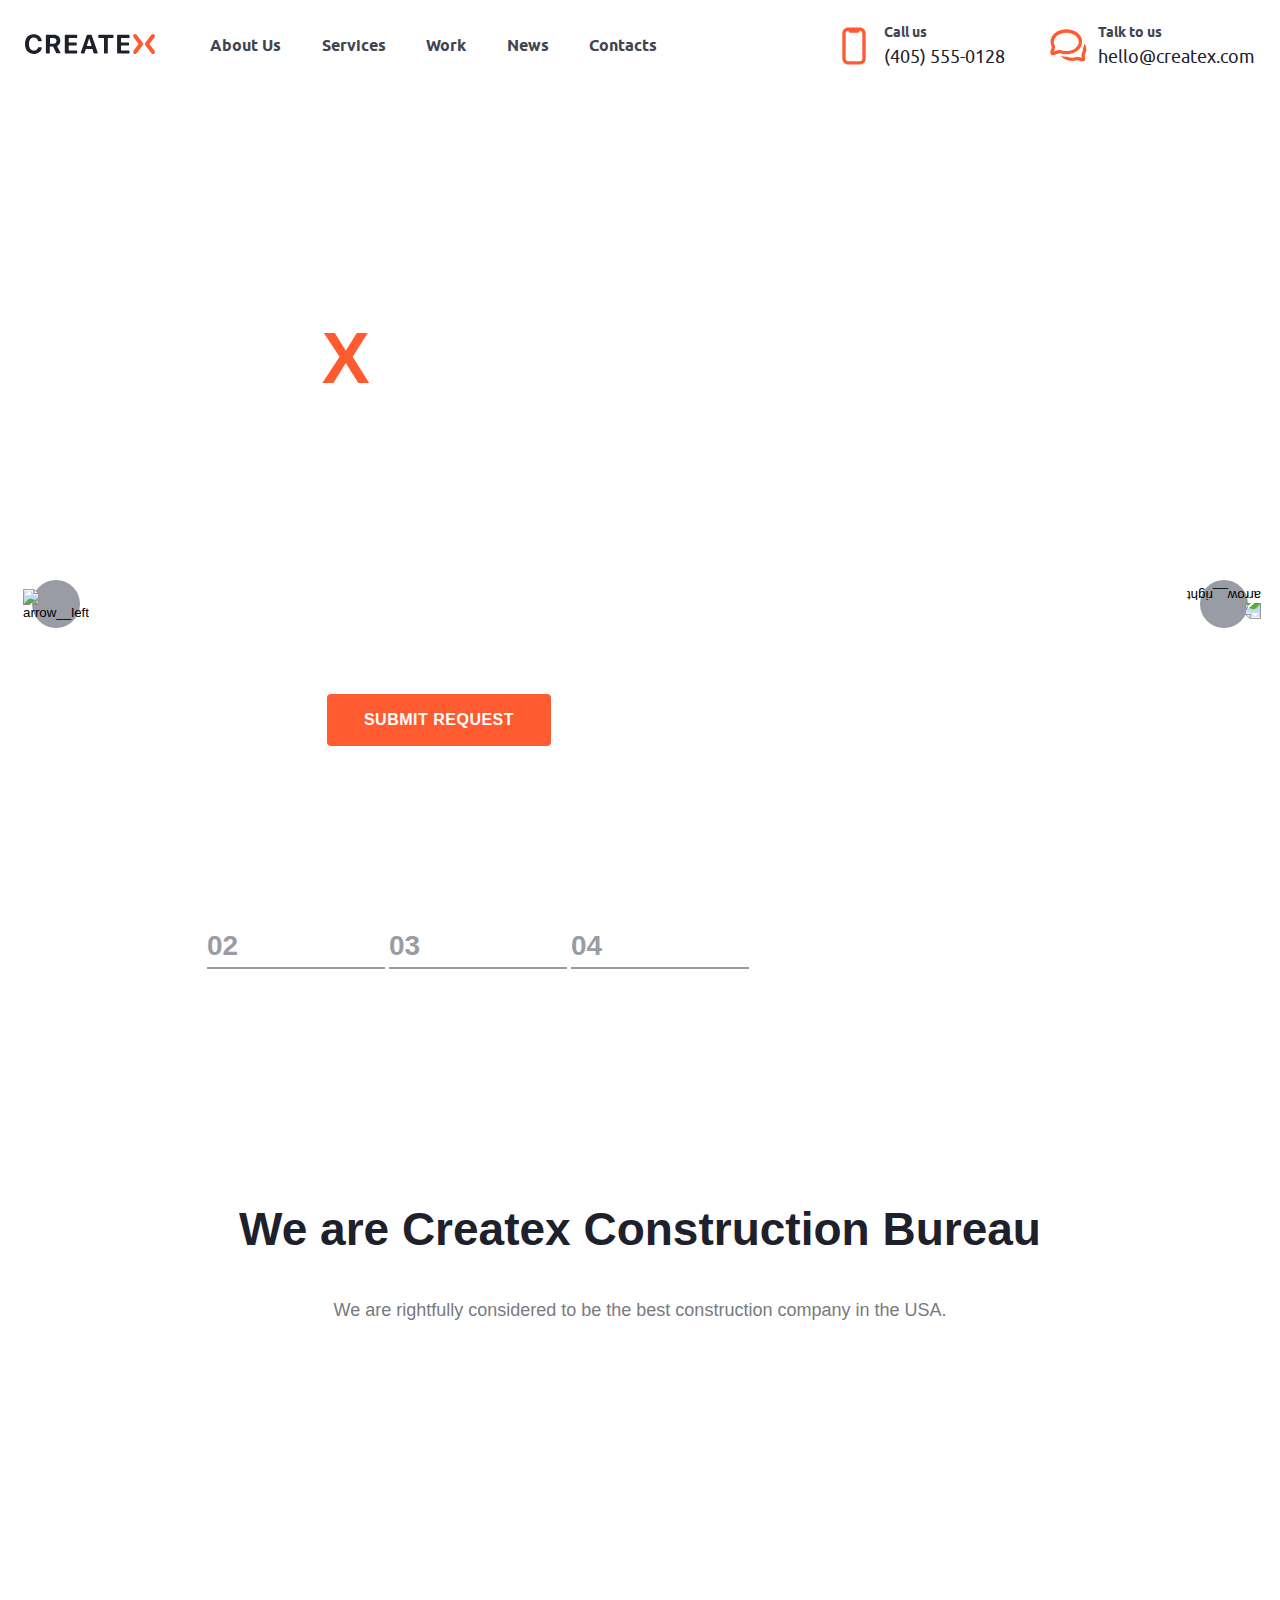
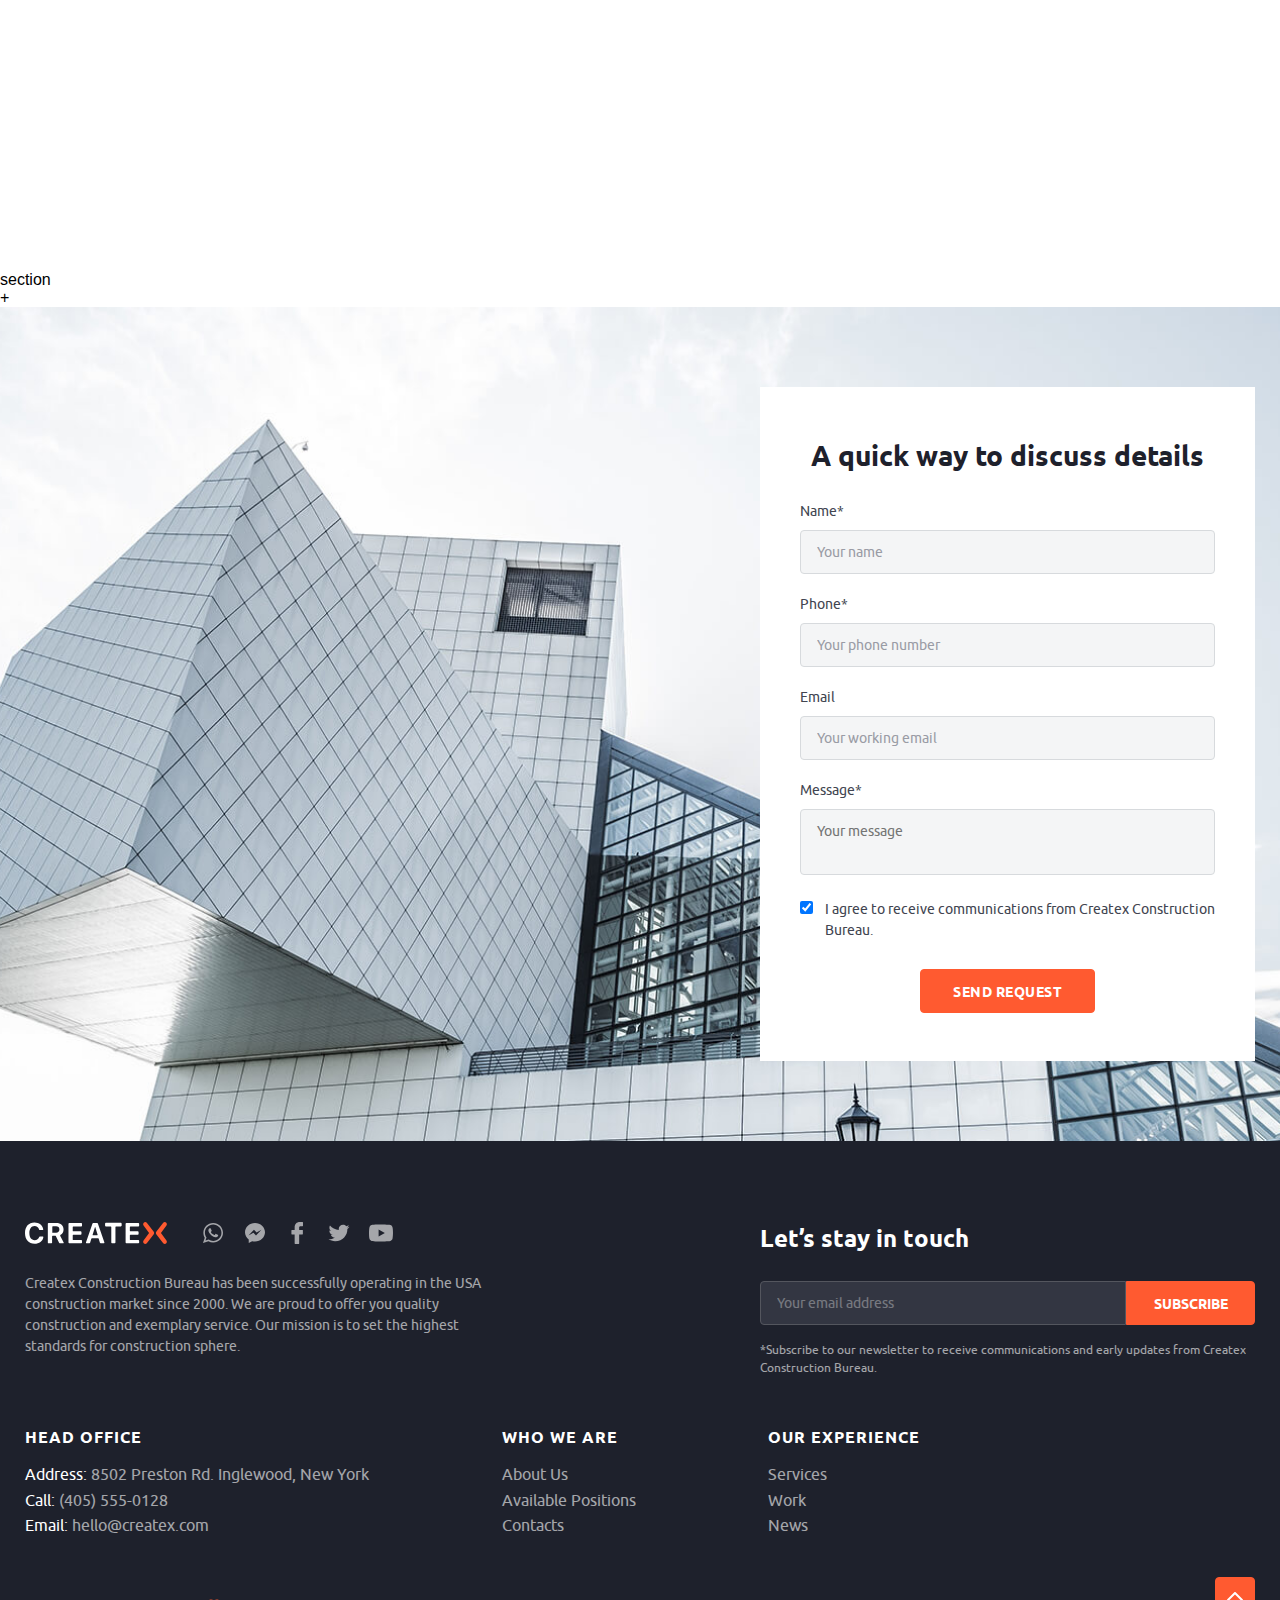
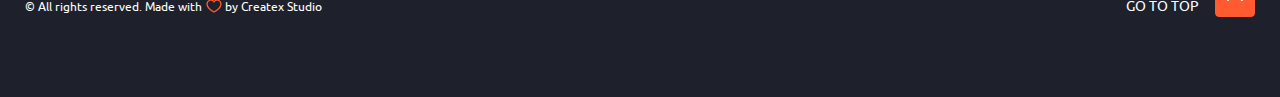
==== index.html @ b8995744 "'section_preview,section_construction'" ====
<!DOCTYPE html>
<html lang="en">
<head>
    <meta charset="UTF-8">
    <meta name="viewport" content="width=device-width, initial-scale=1.0">
    <link rel="stylesheet" href="./css/styles.css">
    <title>CREATEX</title>
</head>
<body>
    <header>
        <div class="container">
            <div class="header" id="header">
                <a class="logo" href="/">
                    <svg width="130" height="22" viewBox="0 0 130 22" fill="none" xmlns="http://www.w3.org/2000/svg">
                        <g clip-path="url(#clip0_102992_2121)">
                        <path d="M0 11.0998C0 4.9998 3.3 1.2998 8.7 1.2998C12.8 1.2998 16.1 3.7998 16.7 7.4998C16.8 7.8998 16.5 8.1998 16.1 8.1998H13.5C13.2 8.1998 13 7.9998 12.9 7.6998C12.4 5.7998 10.8 4.5998 8.7 4.5998C5.8 4.5998 4 7.0998 4 11.0998C4 15.0998 5.8 17.5998 8.8 17.5998C10.9 17.5998 12.4 16.4998 13 14.6998C13.1 14.3998 13.3 14.1998 13.6 14.1998H16.2C16.6 14.1998 16.9 14.5998 16.8 14.8998C16.2 18.4998 13 20.8998 8.8 20.8998C3.3 20.8998 0 17.0998 0 11.0998Z" fill="#1E212C"/>
                        <path d="M24.2997 20.4001H21.3997C21.0997 20.4001 20.8997 20.2001 20.8997 19.9001V2.60006C20.8997 2.20006 21.2997 1.80006 21.6997 1.80006H28.6997C32.7997 1.80006 35.2997 4.10006 35.2997 7.70006C35.2997 9.80006 34.2997 11.7001 32.5997 12.7001C32.1997 12.9001 32.0997 13.4001 32.2997 13.7001L35.3997 19.6001C35.5997 19.9001 35.2997 20.3001 34.9997 20.3001H31.6997C31.4997 20.3001 31.2997 20.2001 31.1997 20.0001L28.2997 14.0001C28.1997 13.7001 27.8997 13.6001 27.5997 13.6001H25.2997C24.9997 13.6001 24.7997 13.8001 24.7997 14.1001V20.0001C24.8997 20.2001 24.5997 20.4001 24.2997 20.4001ZM24.8997 10.2001C24.8997 10.5001 25.0997 10.7001 25.3997 10.7001H28.3997C30.3997 10.7001 31.4997 9.60006 31.4997 7.80006C31.4997 6.00006 30.2997 4.90006 28.3997 4.90006H25.4997C25.1997 4.90006 24.9997 5.10006 24.9997 5.40006V10.2001H24.8997Z" fill="#1E212C"/>
                        <path d="M51.4998 20.4001H40.4998C40.0998 20.4001 39.7998 20.1001 39.7998 19.7001V2.50006C39.7998 2.10006 40.0998 1.80006 40.4998 1.80006H51.4998C51.8998 1.80006 52.1998 2.10006 52.1998 2.50006V4.40006C52.1998 4.80006 51.8998 5.10006 51.4998 5.10006H44.1998C43.8998 5.10006 43.6998 5.30006 43.6998 5.60006V9.00006C43.6998 9.30006 43.8998 9.50006 44.1998 9.50006H50.9998C51.3998 9.50006 51.6998 9.80006 51.6998 10.2001V11.9001C51.6998 12.3001 51.3998 12.6001 50.9998 12.6001H44.1998C43.8998 12.6001 43.6998 12.8001 43.6998 13.1001V16.9001C43.6998 17.2001 43.8998 17.4001 44.1998 17.4001H51.4998C51.8998 17.4001 52.1998 17.7001 52.1998 18.1001V20.0001C52.1998 20.1001 51.8998 20.4001 51.4998 20.4001Z" fill="#1E212C"/>
                        <path d="M66.9999 15.9001H61.2999C60.9999 15.9001 60.7999 16.1001 60.6999 16.3001L59.5999 20.0001C59.4999 20.3001 59.2999 20.4001 58.9999 20.4001H56.3999C55.9999 20.4001 55.6999 20.0001 55.7999 19.6001L61.7999 2.20006C61.8999 2.00006 62.0999 1.80006 62.3999 1.80006H66.0999C66.3999 1.80006 66.5999 2.00006 66.6999 2.20006L72.6999 19.6001C72.7999 20.0001 72.4999 20.4001 72.0999 20.4001H69.1999C68.8999 20.4001 68.6999 20.2001 68.5999 20.0001L67.4999 16.3001C67.4999 16.1001 67.1999 15.9001 66.9999 15.9001ZM62.0999 13.0001H66.1999C66.3999 13.0001 66.4999 12.8001 66.4999 12.6001L64.2999 5.60006H64.0999L61.8999 12.6001C61.7999 12.8001 61.8999 13.0001 62.0999 13.0001Z" fill="#1E212C"/>
                        <path d="M79.0001 19.7005V5.50045C79.0001 5.20045 78.8001 5.00045 78.5001 5.00045H74.1001C73.7001 5.00045 73.3001 4.70045 73.3001 4.20045V2.50045C73.3001 2.10045 73.6001 1.70045 74.1001 1.70045H87.7001C88.1001 1.70045 88.5001 2.00045 88.5001 2.50045V4.20045C88.5001 4.60045 88.2001 5.00045 87.7001 5.00045H83.3001C83.0001 5.00045 82.8001 5.20045 82.8001 5.50045V19.8004C82.8001 20.2004 82.5001 20.5005 82.1001 20.5005H79.6001C79.3001 20.4004 79.0001 20.1005 79.0001 19.7005Z" fill="#1E212C"/>
                        <path d="M103.8 20.4001H92.7999C92.3999 20.4001 92.0999 20.1001 92.0999 19.7001V2.50006C92.0999 2.10006 92.3999 1.80006 92.7999 1.80006H103.8C104.2 1.80006 104.5 2.10006 104.5 2.50006V4.40006C104.5 4.80006 104.2 5.10006 103.8 5.10006H96.4999C96.1999 5.10006 95.9999 5.30006 95.9999 5.60006V9.00006C95.9999 9.30006 96.1999 9.50006 96.4999 9.50006H103.3C103.7 9.50006 104 9.80006 104 10.2001V11.9001C104 12.3001 103.7 12.6001 103.3 12.6001H96.4999C96.1999 12.6001 95.9999 12.8001 95.9999 13.1001V16.9001C95.9999 17.2001 96.1999 17.4001 96.4999 17.4001H103.8C104.2 17.4001 104.5 17.7001 104.5 18.1001V20.0001C104.5 20.1001 104.2 20.4001 103.8 20.4001Z" fill="#1E212C"/>
                        <path d="M117.7 9.7L111.5 1.6C111.1 1.2 110.6 1 110.1 1C109.6 1 109.1 1.2 108.7 1.6C108 2.4 108 3.6 108.7 4.4L113.6 11L108.7 17.6C108 18.4 108 19.6 108.7 20.4C109.1 20.8 109.6 21 110.1 21C110.6 21 111.1 20.8 111.5 20.4L117.7 12.3C118.4 11.7 118.4 10.5 117.7 9.7Z" fill="#FF5A30"/>
                        <path d="M120.343 9.7L126.543 1.6C126.943 1.2 127.443 1 127.943 1C128.443 1 128.943 1.2 129.343 1.6C130.043 2.4 130.043 3.6 129.343 4.4L124.443 11L129.343 17.6C130.043 18.4 130.043 19.6 129.343 20.4C128.943 20.8 128.443 21 127.943 21C127.443 21 126.943 20.8 126.543 20.4L120.343 12.3C119.643 11.7 119.643 10.5 120.343 9.7Z" fill="#FF5A30"/>
                        </g>
                        <defs>
                        <clipPath id="clip0_102992_2121">
                        <rect width="130" height="22" fill="white"/>
                        </clipPath>
                        </defs>
                    </svg>
                </a>
                <nav class="header__nav">
                    <ul class="header__list">
                        <li class="header__item"><a href="/">About Us</a></li>
                        <li class="header__item"><a href="./Service/index.html">Services</a></li>
                        <li class="header__item"><a href="./Work/Work.html">Work</a></li>
                        <li class="header__item"><a href="/">News</a></li>
                        <li class="header__item"><a href="/">Contacts</a></li>
                    </ul>
                </nav>
                <div class="header__contact">
                    <a class="header__number" href="tel:(405) 555-0128">
                        <small>Call us</small>
                        <span>(405) 555-0128</span>
                    </a>
                    <a class="header__email" href="mailto:hello@createx.com">
                        <small>Talk to us</small>
                        <span>hello@createx.com</span>
                    </a>
                </div>
            </div>
        </div>
    </header>
    <main>
        <section class="preview">
            <div class="container">
                <div class="preview__container">
                    <h1 class="preview__title">CREATE<span>X</span><br>CONSTRUCTION</h1>
                    <p class="preview__subtitle">Cras ultrices leo vitae non viverra. Fringilla nisi quisque<br>
                        consequat, dignissim vitae proin ipsum sed. Pellentesque nec<br>
                        turpis purus eget pellentesque integer ipsum elementum felis.</p>
                    <div class="preview__btns">
                        <button class="preview__btn about__btn"><p class="preview__btn_content about__content">LEARN MORE ABOUT US</p></button>
                        <button class="preview__btn submit__btn"><p class="preview__btn_content submit__content">SUBMIT REQUEST</p></button>
                    </div>
                    <div class="slider">
                        <ul class="slider__breadcrumbs">
                            <li class="slider__breadcrumb"><p class="slider__breadcrumb_item slider__breadcrumb_active">01</p></li>
                            <li class="slider__breadcrumb"><p class="slider__breadcrumb_item">02</p></li>
                            <li class="slider__breadcrumb"><p class="slider__breadcrumb_item">03</p></li>
                            <li class="slider__breadcrumb"><p class="slider__breadcrumb_item">04</p></li>
                        </ul>
                    </div>
                    <div class="arrows__btn">
                        <button class="arrow__left_btn arrow__active"><img src="image/arrow.svg" alt="arrow__left"></button>
                        <button class="arrow__right_btn arrow__active"><img src="image/arrow.svg" alt="arrow__right"></button>
                    </div>
                </div>
            </div>
        </section>
        <section class="construction">
            <div class="container">
                <div class="construction__container">
                    <h2 class="construction__title">We are Createx Construction Bureau </h2>
                    <p class="construction__text">We are rightfully considered to be the best construction company in the USA.</p>
                    <iframe width="1230" height="500" src="https://www.youtube.com/embed/FXutvOcj4Y4?si=wmu79O0dIb2N3diP" title="YouTube video player" frameborder="0" allow="accelerometer; autoplay; clipboard-write; encrypted-media; gyroscope; picture-in-picture; web-share" allowfullscreen></iframe>
                </div>
            </div>
        </section>
        <section>section</section>
        +
        <section class="feedback">
            <div class="container">
                <form class="form" action="#">
                    <h3>A quick way to discuss details</h3>
                    <label>
                        <span>Name*</span>
                        <input class="form__name" type="text" name="name" id="name" placeholder="Your name">
                    </label>
                    <label>
                        <span>Phone*</span>
                        <input class="form__phone" type="tel" name="tel" id="tel" placeholder="Your phone number">
                    </label>
                    <label>
                        <span>Email</span>
                        <input class="form__email" type="email" name="email" id="email" placeholder="Your working email">
                    </label>
                    <label>
                        <span>Message*</span>
                        <textarea class="form__message" name="message" id="message" placeholder="Your message"></textarea>
                    </label>
                    <label class="form__checkbox">
                        <input type="checkbox" name="checkbox" id="checkbox" checked>
                        <span>I agree to receive communications from Createx Construction Bureau.</span>
                    </label>                                                                             
                    <input class="form__btn" type="submit" value="SEND REQUEST">
                </form>
            </div>
        </section>
    </main>
    <footer class="footer">
        <div class="container">
            <div class="footer__top">
                <div class="footer__contact">
                    <svg  class="footer__logo" width="142" height="24" viewBox="0 0 142 24" fill="none" xmlns="http://www.w3.org/2000/svg">
                        <g clip-path="url(#clip0_102992_1938)">
                            <path d="M0 12.1089C0 5.45433 3.60461 1.41797 9.50308 1.41797C13.9815 1.41797 17.5862 4.14524 18.2415 8.18161C18.3508 8.61797 18.0231 8.94524 17.5862 8.94524H14.7462C14.4185 8.94524 14.2 8.72706 14.0908 8.39979C13.5446 6.32706 11.7969 5.01797 9.50308 5.01797C6.33538 5.01797 4.36923 7.74524 4.36923 12.1089C4.36923 16.4725 6.33538 19.1998 9.61231 19.1998C11.9062 19.1998 13.5446 17.9998 14.2 16.0362C14.3092 15.7089 14.5277 15.4907 14.8554 15.4907H17.6954C18.1323 15.4907 18.46 15.9271 18.3508 16.2543C17.6954 20.1816 14.2 22.7998 9.61231 22.7998C3.60462 22.7998 0 18.6543 0 12.1089Z" fill="white"/>
                            <path d="M26.5428 22.2546H23.3751C23.0474 22.2546 22.8289 22.0364 22.8289 21.7092V2.83643C22.8289 2.40007 23.2659 1.9637 23.7028 1.9637H31.3489C35.8274 1.9637 38.5582 4.47279 38.5582 8.40007C38.5582 10.691 37.4659 12.7637 35.6089 13.8546C35.172 14.0728 35.0628 14.6182 35.2812 14.9455L38.6674 21.3819C38.8859 21.7092 38.5582 22.1455 38.2305 22.1455H34.6259C34.4074 22.1455 34.1889 22.0364 34.0797 21.8182L30.912 15.2728C30.8028 14.9455 30.4751 14.8364 30.1474 14.8364H27.6351C27.3074 14.8364 27.0889 15.0546 27.0889 15.3819V21.8182C27.1982 22.0364 26.8705 22.2546 26.5428 22.2546ZM27.1982 11.1273C27.1982 11.4546 27.4166 11.6728 27.7443 11.6728H31.0212C33.2059 11.6728 34.4074 10.4728 34.4074 8.50916C34.4074 6.54552 33.0966 5.34552 31.0212 5.34552H27.8535C27.5259 5.34552 27.3074 5.5637 27.3074 5.89098V11.1273H27.1982Z" fill="white"/>
                            <path d="M56.2537 22.2546H44.2383C43.8014 22.2546 43.4737 21.9273 43.4737 21.491V2.72734C43.4737 2.29098 43.8014 1.9637 44.2383 1.9637H56.2537C56.6906 1.9637 57.0183 2.29098 57.0183 2.72734V4.80007C57.0183 5.23643 56.6906 5.5637 56.2537 5.5637H48.2798C47.9521 5.5637 47.7337 5.78188 47.7337 6.10916V9.81825C47.7337 10.1455 47.9521 10.3637 48.2798 10.3637H55.7075C56.1445 10.3637 56.4721 10.691 56.4721 11.1273V12.9819C56.4721 13.4182 56.1445 13.7455 55.7075 13.7455H48.2798C47.9521 13.7455 47.7337 13.9637 47.7337 14.291V18.4364C47.7337 18.7637 47.9521 18.9819 48.2798 18.9819H56.2537C56.6906 18.9819 57.0183 19.3092 57.0183 19.7455V21.8182C57.0183 21.9273 56.6906 22.2546 56.2537 22.2546Z" fill="white"/>
                            <path d="M73.1846 17.3455H66.9584C66.6307 17.3455 66.4123 17.5637 66.303 17.7819L65.1015 21.8182C64.9923 22.1455 64.7738 22.2546 64.4461 22.2546H61.6061C61.1692 22.2546 60.8415 21.8182 60.9507 21.3819L67.5046 2.40007C67.6138 2.18189 67.8323 1.9637 68.16 1.9637H72.2015C72.5292 1.9637 72.7476 2.18189 72.8569 2.40007L79.4107 21.3819C79.5199 21.8182 79.1923 22.2546 78.7553 22.2546H75.5876C75.2599 22.2546 75.0415 22.0364 74.9323 21.8182L73.7307 17.7819C73.7307 17.5637 73.403 17.3455 73.1846 17.3455ZM67.8323 14.1819H72.3107C72.5292 14.1819 72.6384 13.9637 72.6384 13.7455L70.2353 6.10916H70.0169L67.6138 13.7455C67.5046 13.9637 67.6138 14.1819 67.8323 14.1819Z" fill="white"/>
                            <path d="M86.2925 21.4914V6.00049C86.2925 5.67322 86.074 5.45504 85.7463 5.45504H80.9402C80.5033 5.45504 80.0663 5.12777 80.0663 4.58231V2.72777C80.0663 2.2914 80.394 1.85504 80.9402 1.85504H95.7955C96.2324 1.85504 96.6694 2.18231 96.6694 2.72777V4.58231C96.6694 5.01867 96.3417 5.45504 95.7955 5.45504H90.9894C90.6617 5.45504 90.4432 5.67322 90.4432 6.00049V21.6005C90.4432 22.0369 90.1155 22.3641 89.6786 22.3641H86.9479C86.6202 22.255 86.2925 21.9278 86.2925 21.4914Z" fill="white"/>
                            <path d="M113.381 22.2546H101.366C100.929 22.2546 100.601 21.9273 100.601 21.491V2.72734C100.601 2.29098 100.929 1.9637 101.366 1.9637H113.381C113.818 1.9637 114.146 2.29098 114.146 2.72734V4.80007C114.146 5.23643 113.818 5.5637 113.381 5.5637H105.408C105.08 5.5637 104.861 5.78188 104.861 6.10916V9.81825C104.861 10.1455 105.08 10.3637 105.408 10.3637H112.835C113.272 10.3637 113.6 10.691 113.6 11.1273V12.9819C113.6 13.4182 113.272 13.7455 112.835 13.7455H105.408C105.08 13.7455 104.861 13.9637 104.861 14.291V18.4364C104.861 18.7637 105.08 18.9819 105.408 18.9819H113.381C113.818 18.9819 114.146 19.3092 114.146 19.7455V21.8182C114.146 21.9273 113.818 22.2546 113.381 22.2546Z" fill="white"/>
                            <path d="M128.564 10.5827L121.792 1.74634C121.355 1.30998 120.809 1.0918 120.263 1.0918C119.717 1.0918 119.171 1.30998 118.734 1.74634C117.969 2.61907 117.969 3.92816 118.734 4.80089L124.086 12.0009L118.734 19.2009C117.969 20.0736 117.969 21.3827 118.734 22.2554C119.171 22.6918 119.717 22.91 120.263 22.91C120.809 22.91 121.355 22.6918 121.792 22.2554L128.564 13.4191C129.329 12.7645 129.329 11.4554 128.564 10.5827Z" fill="#FF5A30"/>
                            <path d="M131.451 10.5827L138.223 1.74634C138.66 1.30998 139.207 1.0918 139.753 1.0918C140.299 1.0918 140.845 1.30998 141.282 1.74634C142.047 2.61907 142.047 3.92816 141.282 4.80089L135.93 12.0009L141.282 19.2009C142.047 20.0736 142.047 21.3827 141.282 22.2554C140.845 22.6918 140.299 22.91 139.753 22.91C139.207 22.91 138.66 22.6918 138.223 22.2554L131.451 13.4191C130.686 12.7645 130.686 11.4554 131.451 10.5827Z" fill="#FF5A30"/>
                        </g>
                        <defs>
                            <clipPath id="clip0_102992_1938">
                                <rect width="142" height="24" fill="white"/>
                            </clipPath>
                        </defs>
                    </svg>
                    <ul class="footer__links">
                        <li class="footer__link">
                            <a href="/">
                                <svg width="24" height="24" viewBox="0 0 24 24" fill="none" xmlns="http://www.w3.org/2000/svg">
                                    <g opacity="0.6">
                                        <path d="M22 11.7424C22 17.1231 17.6047 21.4849 12.1818 21.4849C10.4602 21.4849 8.84289 21.0449 7.43578 20.2727L2 22L3.77222 16.7729C2.87822 15.3049 2.36333 13.5831 2.36333 11.7424C2.36333 6.36178 6.75911 2 12.1818 2C17.6051 2 22 6.36178 22 11.7424ZM12.1818 3.55156C7.62978 3.55156 3.92711 7.226 3.92711 11.7424C3.92711 13.5347 4.51133 15.1944 5.49956 16.5447L4.46822 19.5867L7.64044 18.5784C8.94378 19.4342 10.5051 19.9333 12.182 19.9333C16.7333 19.9333 20.4367 16.2593 20.4367 11.7429C20.4367 7.22644 16.7336 3.55156 12.1818 3.55156ZM17.1398 13.9862C17.0791 13.8869 16.9189 13.8269 16.6784 13.7076C16.4376 13.5882 15.254 13.0102 15.034 12.9309C14.8133 12.8513 14.6524 12.8113 14.4922 13.0502C14.332 13.2893 13.8707 13.8269 13.73 13.9862C13.5896 14.146 13.4493 14.166 13.2084 14.0464C12.968 13.9271 12.1927 13.6747 11.2733 12.8613C10.558 12.2284 10.0749 11.4471 9.93444 11.2078C9.79422 10.9689 9.91978 10.8398 10.04 10.7209C10.1484 10.6138 10.2809 10.442 10.4011 10.3027C10.5218 10.1631 10.5618 10.0638 10.6416 9.90422C10.7222 9.74489 10.682 9.60556 10.6216 9.48578C10.5616 9.36644 10.0798 8.19133 9.87933 7.71311C9.67889 7.23533 9.47867 7.31489 9.338 7.31489C9.19778 7.31489 9.03711 7.29489 8.87667 7.29489C8.71622 7.29489 8.45533 7.35467 8.23467 7.59356C8.01422 7.83267 7.39267 8.41044 7.39267 9.58533C7.39267 10.7604 8.25467 11.8958 8.37533 12.0549C8.49556 12.214 10.0398 14.7038 12.4864 15.66C14.9333 16.6158 14.9333 16.2969 15.3747 16.2569C15.8156 16.2171 16.7982 15.6793 16.9996 15.122C17.1996 14.5638 17.1996 14.0858 17.1398 13.9862Z" fill="white"/>
                                    </g>
                                </svg>
                            </a>
                        </li>

                        <li class="footer__link">
                            <a href="/">
                                <svg width="24" height="24" viewBox="0 0 24 24" fill="none" xmlns="http://www.w3.org/2000/svg">
                                    <g opacity="0.6">
                                        <path d="M12 2C6.4775 2 2 6.145 2 11.2587C2 14.1725 3.45375 16.7712 5.72625 18.4688V22L9.13125 20.1313C10.04 20.3825 11.0025 20.5187 12 20.5187C17.5225 20.5187 22 16.3737 22 11.26C22 6.14625 17.5225 2 12 2ZM12.9937 14.4688L10.4475 11.7525L5.47875 14.4688L10.945 8.66625L13.5538 11.3825L18.46 8.66625L12.9937 14.4688Z" fill="white"/>
                                    </g>
                                </svg>
                            </a>
                        </li>

                        <li class="footer__link">
                            <a href="/">
                                <svg width="24" height="24" viewBox="0 0 24 24" fill="none" xmlns="http://www.w3.org/2000/svg">
                                    <g opacity="0.6">
                                        <path d="M17.5628 1.00458L14.7856 1C11.6654 1 9.64903 3.12509 9.64903 6.41423V8.91055H6.85662C6.61532 8.91055 6.41992 9.1115 6.41992 9.35937V12.9763C6.41992 13.2241 6.61554 13.4249 6.85662 13.4249H9.64903V22.5514C9.64903 22.7993 9.84443 23 10.0857 23H13.729C13.9703 23 14.1657 22.799 14.1657 22.5514V13.4249H17.4307C17.672 13.4249 17.8674 13.2241 17.8674 12.9763L17.8688 9.35937C17.8688 9.24036 17.8226 9.12638 17.7409 9.04215C17.6591 8.95793 17.5477 8.91055 17.4318 8.91055H14.1657V6.79439C14.1657 5.77728 14.4017 5.26094 15.6915 5.26094L17.5624 5.26025C17.8035 5.26025 17.9989 5.0593 17.9989 4.81166V1.45317C17.9989 1.20576 17.8037 1.00504 17.5628 1.00458Z" fill="white"/>
                                    </g>
                                </svg>
                            </a>
                        </li>

                        <li class="footer__link">
                            <a href="/">
                                <svg width="24" height="24" viewBox="0 0 24 24" fill="none" xmlns="http://www.w3.org/2000/svg">
                                    <g opacity="0.6">
                                        <path d="M22.5 5.77233C21.7271 6.10027 20.8978 6.32267 20.0264 6.42196C20.9161 5.91181 21.5972 5.10263 21.92 4.1414C21.0854 4.61383 20.1642 4.95688 19.1826 5.14285C18.3966 4.33994 17.2785 3.83984 16.0384 3.83984C13.6593 3.83984 11.7303 5.68691 11.7303 7.9637C11.7303 8.2866 11.7683 8.60199 11.8418 8.90357C8.26201 8.73141 5.08768 7.08917 2.96314 4.59372C2.59176 5.20189 2.38049 5.91053 2.38049 6.66697C2.38049 8.09814 3.14161 9.36093 4.2964 10.0997C3.5904 10.0771 2.92639 9.89116 2.34508 9.58205V9.63357C2.34508 11.6314 3.83056 13.2988 5.80024 13.6783C5.43936 13.7713 5.05882 13.8228 4.66514 13.8228C4.38696 13.8228 4.11794 13.7964 3.85417 13.7461C4.40267 15.3859 5.99315 16.5783 7.87756 16.611C6.40388 17.7167 4.54573 18.3739 2.52749 18.3739C2.17976 18.3739 1.83724 18.3537 1.5 18.3173C3.40671 19.4896 5.67036 20.1732 8.10327 20.1732C16.028 20.1732 20.3597 13.8881 20.3597 8.43741L20.3453 7.90341C21.1917 7.32537 21.9239 6.59912 22.5 5.77233Z" fill="white"/>
                                    </g>
                                </svg>
                            </a>
                        </li>

                        <li class="footer__link">
                            <a href="/">
                                <svg width="24" height="24" viewBox="0 0 24 24" fill="none" xmlns="http://www.w3.org/2000/svg">
                                    <g opacity="0.6">
                                        <path fill-rule="evenodd" clip-rule="evenodd" d="M21.3903 4.11358C22.4182 4.39044 23.2288 5.20086 23.5055 6.22899C24.0197 8.10691 23.9999 12.0213 23.9999 12.0213C23.9999 12.0213 23.9999 15.9158 23.5057 17.7939C23.2288 18.8218 22.4184 19.6324 21.3903 19.9091C19.5122 20.4035 12 20.4035 12 20.4035C12 20.4035 4.50731 20.4035 2.60961 19.8895C1.58148 19.6127 0.771054 18.802 0.4942 17.7741C0 15.9158 0 12.0015 0 12.0015C0 12.0015 0 8.10691 0.4942 6.22899C0.770871 5.20104 1.60125 4.37066 2.60943 4.09399C4.48753 3.59961 11.9998 3.59961 11.9998 3.59961C11.9998 3.59961 19.5122 3.59961 21.3903 4.11358ZM15.8549 12.0016L9.60788 15.5996V8.40355L15.8549 12.0016Z" fill="white"/>
                                    </g>
                                </svg>
                            </a>
                        </li>
                    </ul>
                    
                    <p class="footer__description">
                        Createx Construction Bureau has been successfully operating in the USA construction market since 2000. We are proud to offer you quality construction and exemplary service. Our mission is to set the highest standards for construction sphere.
                    </p>
                </div>
                <div class="footer__form">
                    <span class="footer__form-title">Let’s stay in touch</span>
                    <form action="#">
                        <input type="email" name="email" id="footerEmail" placeholder="Your email address ">
                        <input type="submit" value="SUBSCRIBE" id="footerSubmit">
                    </form>
                    <p class="footer__form-desc">*Subscribe to our newsletter to receive communications and early updates from Createx<br/>Construction Bureau.</p>
                </div>
            </div>

            <div class="footer__info">
                <ul>
                    <li class="footer__item"><h6>HEAD OFFICE</h6></li>
                    <li class="footer__item">
                        <span>Address: </span><a href="https://www.google.ru/maps/place/Попки,+Волгоградская+обл.,+403806/@50.1893945,44.4906332,15z/data=!3m1!4b1!4m6!3m5!1s0x41112e3152ba1d39:0xbef40098baef0583!8m2!3d50.191515!4d44.499097!16s%2Fg%2F11c1s_4532?entry=ttu">8502 Preston Rd. Inglewood, New York</a>
                    </li>
                    <li class="footer__item">
                        <span>Call: </span><a class="footer__number" href="tel:(405) 555-0128">(405) 555-0128</a>
                    </li>
                    <li class="footer__item">
                        <span>Email: </span><a class="footer__email" href="mailto:hello@createx.com">hello@createx.com</a>
                    </li>
                </ul>

                <ul>
                    <li class="footer__item"><h6>WHO WE ARE</h6></li>
                    <li class="footer__item">
                       <a href="/">About Us</a>
                    </li>
                    <li class="footer__item">
                        <a href="/">Available Positions</a>
                    </li>
                    <li class="footer__item">
                        <a href="/">Contacts</a>
                    </li>
                </ul>

                <ul>
                    <li class="footer__item"><h6>OUR EXPERIENCE</h6></li>
                    <li class="footer__item">
                        <a href="/">Services</a>
                    </li>
                    <li class="footer__item">
                        <a href="/">Work</a>
                    </li>
                    <li class="footer__item">
                        <a href="/">News</a>
                    </li>
                </ul>
            </div>

            <div class="footer__bottom">
                <div class="footer__copyrights">
                    <span>© All rights reserved. Made with </span>
                    <svg width="16" height="16" viewBox="0 0 16 16" fill="none" xmlns="http://www.w3.org/2000/svg">
                        <path fill-rule="evenodd" clip-rule="evenodd" d="M7.99925 13.2715C4.93321 11.5252 3.22318 9.78955 2.39626 8.28361C1.54992 6.74228 1.62377 5.4441 2.0934 4.52273C3.05872 2.62892 5.80378 2.02333 7.4763 4.13865L7.99921 4.80001L8.52217 4.13868C10.195 2.02327 12.9402 2.62896 13.9055 4.52273C14.3751 5.44408 14.4489 6.74226 13.6025 8.28359C12.7756 9.78954 11.0654 11.5252 7.99925 13.2715ZM7.99928 2.73726C5.64647 0.501518 2.17555 1.42555 0.905488 3.91723C0.20846 5.2847 0.198939 7.05212 1.22753 8.92536C2.247 10.782 4.2796 12.7417 7.67675 14.6194L7.99924 14.7976L8.32173 14.6194C11.719 12.7417 13.7517 10.782 14.7712 8.92537C15.7999 7.05214 15.7904 5.28472 15.0934 3.91723C13.8233 1.4255 10.3523 0.501552 7.99928 2.73726Z" fill="#FF5A30"/>
                    </svg>
                    <span> by Createx Studio</span>
                </div>
                <a href="#header" class="footer__button">
                    GO TO TOP
                    <div class="footer__button_icon">
                        <svg width="16" height="9" viewBox="0 0 16 9" fill="none" xmlns="http://www.w3.org/2000/svg">
                            <path fill-rule="evenodd" clip-rule="evenodd" d="M0.292893 8.70711C-0.0976311 8.31658 -0.0976311 7.68342 0.292893 7.29289L7.29289 0.292893C7.68342 -0.0976315 8.31658 -0.0976315 8.70711 0.292893L15.7071 7.29289C16.0976 7.68342 16.0976 8.31658 15.7071 8.70711C15.3166 9.09763 14.6834 9.09763 14.2929 8.70711L8 2.41421L1.70711 8.70711C1.31658 9.09763 0.683417 9.09763 0.292893 8.70711Z" fill="white"/>
                        </svg>
                    </div>       
                </a>
            </div>
        </div>
    </footer>
</body>
</html>
---- css/styles.css ----
@font-face {
  font-family: "Ubuntu-regular";
  src: url("../fonts/ubuntu-r-webfont.woff2") format("woff2"), url("../fonts/ubuntu-r-webfont.woff") format("woff");
  font-weight: 400;
}
@font-face {
  font-family: "Ubuntu-bold";
  src: url("../fonts/ubuntu-b-webfont.woff2") format("woff2"), url("../fonts/ubuntu-b-webfont.woff") format("woff");
  font-weight: 700;
}
@font-face {
  font-family: "Lato-black";
  src: url("../fonts/lato-black-webfont.woff2") format("woff2"), url("../fonts/lato-black-webfont.woff") format("woff");
  font-weight: 900;
}
* {
  box-sizing: border-box;
  padding: 0px;
  margin: 0px;
  border: none;
  font-family: sans-serif;
}

a, a:link, a:visited {
  text-decoration: none;
  display: block;
}

a:hover {
  text-decoration: none;
}

ul, ul li {
  list-style: none;
}

label, span {
  display: block;
}

.container {
  width: 100%;
  max-width: 1250px;
  padding: 0 10px;
  margin: 0 auto;
}

.header {
  display: flex;
  justify-content: space-between;
  align-items: center;
  height: 92px;
  position: relative;
  z-index: 2;
}
.header__nav {
  width: 100%;
  max-width: 447px;
  margin: 0 auto 0 55px;
}
.header__list {
  display: flex;
  justify-content: space-between;
}
.header__item a {
  transition: all ease 0.2s;
  font-family: "Ubuntu-bold";
  font-size: 16px;
  line-height: 160%;
  color: #424551;
}
.header__item a:hover {
  color: #9A9CA5;
}
.header__contact {
  display: flex;
  justify-content: space-between;
  width: 100%;
  max-width: 421px;
}
.header__contact a {
  padding-left: 50px;
}
.header__contact a small {
  transition: all ease 0.2s;
  font-family: "Ubuntu-bold";
  font-size: 14px;
  line-height: 150%;
  color: #424551;
}
.header__contact a span {
  transition: all ease 0.2s;
  font-family: "Ubuntu-regular";
  font-size: 18px;
  line-height: 150%;
  color: #1E212C;
}
.header__contact a:hover small {
  color: #9A9CA5;
}
.header__contact a:hover span {
  color: #9A9CA5;
}
.header__number {
  background-image: url(../images/header/iPhone.svg);
  background-repeat: no-repeat;
  background-position-y: center;
}
.header__email {
  background-image: url(../images/header/chat.svg);
  background-repeat: no-repeat;
  background-position-y: center;
}
.preview {
  width: 100%;
  height: 988px;
  background-image: url("../image/bg-title.jpg");
  background-repeat: no-repeat;
  background-position-y: center;
}
.preview__container {
  width: 726px;
  height: 648px;
  padding-top: 220px;
}
.preview__title {
  font-size: 72px;
  font-family: 'Ubuntu', sans-serif;
  font-weight: bold;
  line-height: 130%;
  letter-spacing: 1px;
  color: #FFFFFF;
}
.preview__title span {
  font-size: 72px;
  font-family: 'Ubuntu', sans-serif;
  font-weight: bold;
  line-height: 130%;
  color: #FF5A30;
  display: inline-block;
}

.preview__subtitle {
  font-size: 20px;
  font-family: 'Ubuntu', sans-serif;
  font-weight: normal;
  line-height: 150%;
  color: #FFFFFF;
  padding-top: 44px;
}
.preview__btns {
  width: 526px;
  display: flex;
  justify-content: space-between;
  padding-top: 61px;

}
.about__btn {
  border-radius: 4px;
  width: 278px;
  height: 52px;
  border: 1px solid #FFFFFF;
  background: none;
  display: flex;
  align-items: center;
  justify-content: center;
  cursor: pointer;
}
.about__content{
  font-size: 16px;
  font-family: 'Ubuntu', sans-serif;
  font-weight: bold;
  line-height: 52%;
  letter-spacing: 0.5px;
  color: #FFFFFF;
}
.about__btn:hover {
  border-color: #FF5A30
}
.about__btn:hover >.about__content {
  color: #FF5A30;
}
.submit__btn {
  border-radius: 4px;
  width: 224px;
  height: 52px;
  background-color: #FF5A30;
  display: flex;
  align-items: center;
  justify-content: center;
  cursor: pointer;
}
.submit__content {
  font-size: 16px;
  font-family: 'Ubuntu', sans-serif;
  font-weight: bold;
  line-height: 52%;
  letter-spacing: 0.5px;
  color: #FFFFFF;
}
.submit__btn:hover {
  background-color: #FF7F50;
}
.submit__btn:hover >.submit__content {
  color: #FFFAFA;
}
.slider {
  width: 724px;
  height: 54px;
  padding-top: 179px;
}
.slider__breadcrumbs {
  display: flex;
  justify-content: space-between;
}
.slider__breadcrumb {
  font-family: 'Ubuntu', sans-serif;
  font-weight: bold;
  font-size: 28px;
  line-height: 150%;
  color: #9A9CA5;
  width: 178px;
}
.slider__breadcrumb_item {
  border-bottom: 2px solid #9A9CA5;
}

.slider__breadcrumb_active {
  color: #FFFFFF;
  border-color: #FFFFFF;
}
.arrow__left_btn {
  left: 32px;
}
.arrow__active {
  border-radius: 48px;
  width: 48px;
  height: 48px;
  outline: none;
  background: #9A9CA5;
  position: absolute;
  top: 580px;
  display: flex;
  align-items: center;
  justify-content: center;
  cursor: pointer;
}
.arrow__right_btn {
  right: 32px;
  transform: rotate(180deg);
}
.arrow__active:hover {
  background-color: #FFFFFF;
}
.construction__container {
  padding-top: 120px;
  height: 791px;
}
.construction__title {
  font-family: 'Ubuntu', sans-serif;
  font-weight: bold;
  font-size: 46px;
  line-height: 130%;
  display: flex;
  justify-content: center;
  color: #1E212C;
}
.construction__text {
  font-family: 'Ubuntu', sans-serif;
  font-weight: normal;
  font-size: 18px;
  line-height: 150%;
  display: flex;
  justify-content: center;
  padding-top: 37px;
  color: #787A80;
}
iframe {
  padding-top: 67px;
}

.feedback {
  padding: 80px 0;
  background: url(../images/Work/forms_bg.png) no-repeat;
  background-size: cover;
  background-position: center;
}
.feedback .form {
  max-width: 495px;
  margin-left: auto;
  padding: 48px 40px;
  background: #FFFFFF;
}
.feedback .form h3 {
  text-align: center;
  margin-bottom: 24px;
  font-family: "Ubuntu-bold";
  font-size: 28px;
  line-height: 150%;
  color: #1E212C;
}
.feedback .form label {
  margin-bottom: 20px;
}
.feedback .form label span {
  margin-bottom: 8px;
  font-family: "Ubuntu-regular";
  font-size: 14px;
  line-height: 150%;
  color: #424551;
}
.feedback .form input::-moz-placeholder {
  font-family: "Ubuntu-regular";
  font-size: 14px;
  line-height: 150%;
  color: #9A9CA5;
}
.feedback .form input::placeholder {
  font-family: "Ubuntu-regular";
  font-size: 14px;
  line-height: 150%;
  color: #9A9CA5;
}
.feedback .form__name, .feedback .form__phone, .feedback .form__email {
  width: 100%;
  height: 44px;
  padding: 0 16px;
  border: 1px solid #D7DADD;
  border-radius: 4px;
  background-color: #F4F5F6;
  outline: none;
  font-family: "Ubuntu-regular";
  font-size: 14px;
  line-height: 150%;
  color: #9A9CA5;
}
.feedback .form__message {
  width: 100%;
  height: 66px;
  padding: 11px 16px;
  border: 1px solid #D7DADD;
  border-radius: 4px;
  background-color: #F4F5F6;
  outline: none;
  font-family: "Ubuntu-regular";
  font-size: 14px;
  line-height: 150%;
  color: #9A9CA5;
  resize: none;
}
.feedback .form__checkbox {
  display: flex;
  align-items: baseline;
  gap: 12px;
  margin-bottom: 24px;
  cursor: pointer;
}
.feedback .form__checkbox span {
  font-family: "Ubuntu-regular";
  font-size: 14px;
  line-height: 150%;
  color: #424551;
}
.feedback .form__btn {
  display: block;
  margin: 0 auto;
  height: 44px;
  padding: 0 32px;
  background: #FF5A30;
  border-radius: 4px;
  border: 1px solid #FF5A30;
  font-family: "Ubuntu-bold";
  font-size: 14px;
  line-height: 44px;
  color: #FFFFFF;
  letter-spacing: 0.5px;
  cursor: pointer;
  transition: all ease 0.2s;
}
.feedback .form__btn:hover {
  color: #FF5A30;
  background: none;
}

.footer {
  width: 100%;
  padding: 80px 0 80px;
  background-color: #1E212C;
}
.footer__top {
  display: flex;
  margin-bottom: 49px;
}
.footer__contact {
  width: 100%;
  max-width: 735px;
}
.footer__logo {
  display: inline-block;
  margin-right: 4%;
}
.footer__links {
  display: inline-flex;
  gap: 18px;
}
.footer__link a svg g {
  transition: all ease 0.2s;
}
.footer__link a:hover svg g {
  opacity: 1;
}
.footer__description {
  width: 100%;
  max-width: 493px;
  margin-top: 24px;
  font-family: "Ubuntu-regular";
  font-size: 14px;
  line-height: 150%;
  color: #FFFFFF;
  opacity: 60%;
}
.footer__form-title {
  margin-bottom: 24px;
  font-family: "Ubuntu-bold";
  font-size: 24px;
  line-height: 150%;
  color: #FFFFFF;
}
.footer__form {
  width: 100%;
  max-width: 495px;
}
.footer__form form {
  display: flex;
  width: 100%;
  height: 44px;
  margin-bottom: 16px;
}
.footer #footerEmail {
  width: 74%;
  padding: 11px 16px;
  background-color: #424551;
  border-top-left-radius: 4px;
  border-bottom-left-radius: 4px;
  outline: none;
  border: 1px solid #787A80;
  font-family: "Ubuntu-regular";
  font-size: 14px;
  line-height: 150%;
  color: #FFFFFF;
  opacity: 60%;
}
.footer #footerEmail::-moz-placeholder {
  font-family: "Ubuntu-regular";
  font-size: 14px;
  line-height: 150%;
  color: #FFFFFF;
  opacity: 60%;
}
.footer #footerEmail::placeholder {
  font-family: "Ubuntu-regular";
  font-size: 14px;
  line-height: 150%;
  color: #FFFFFF;
  opacity: 60%;
}
.footer #footerSubmit {
  width: 26%;
  font-family: "Ubuntu-bold";
  font-size: 14px;
  line-height: 44px;
  color: #FFFFFF;
  background-color: #FF5A30;
  border-top-right-radius: 4px;
  border-bottom-right-radius: 4px;
  border: 1px solid #FF5A30;
  transition: all ease 0.2s;
  cursor: pointer;
}
.footer #footerSubmit:hover {
  color: #FF5A30;
  background: none;
  border: 1px solid #FF5A30;
}
.footer__form-desc {
  font-family: "Ubuntu-regular";
  font-size: 12px;
  line-height: 150%;
  color: #FFFFFF;
  opacity: 60%;
}
.footer__info {
  display: flex;
  justify-content: space-between;
  width: 100%;
  max-width: 895px;
  margin-bottom: 38px;
}
.footer__item h6 {
  margin-bottom: 12px;
  font-family: "Ubuntu-bold";
  font-size: 16px;
  line-height: 150%;
  color: #FFFFFF;
  letter-spacing: 1px;
}
.footer__item span {
  display: inline;
  margin-bottom: 4px;
  font-family: "Ubuntu-regular";
  font-size: 16px;
  line-height: 160%;
  color: #FFFFFF;
}
.footer__item a {
  display: inline;
  opacity: 60%;
  font-family: "Ubuntu-regular";
  font-size: 16px;
  line-height: 160%;
  color: #FFFFFF;
  transition: all ease 0.2s;
}
.footer__item a:hover {
  opacity: 100%;
}
.footer__bottom {
  display: flex;
  justify-content: space-between;
  align-items: baseline;
}
.footer__copyrights {
  display: flex;
  justify-content: space-between;
  width: 297px;
}
.footer__copyrights span {
  font-family: "Ubuntu-regular";
  font-size: 12px;
  line-height: 150%;
  color: #FFFFFF;
}
.footer__copyrights span, .footer__copyrights svg {
  display: inline;
}
.footer__button {
  display: flex !important;
  align-items: flex-end;
  justify-content: space-between;
  width: 129px;
  font-family: "Ubuntu-regular";
  font-size: 14px;
  line-height: 150%;
  color: #FFFFFF;
}
.footer__button_icon {
  display: flex;
  justify-content: center;
  align-items: center;
  width: 40px;
  height: 40px;
  border-radius: 4px;
  background: #FF5A30;
  border: 1px solid #FF5A30;
  transition: all ease 0.2s;
}
.footer__button:hover .footer__button_icon {
  background: none;
}
.footer__button:hover .footer__button_icon svg path {
  fill: #FF5A30;
}/*# sourceMappingURL=styles.css.map */
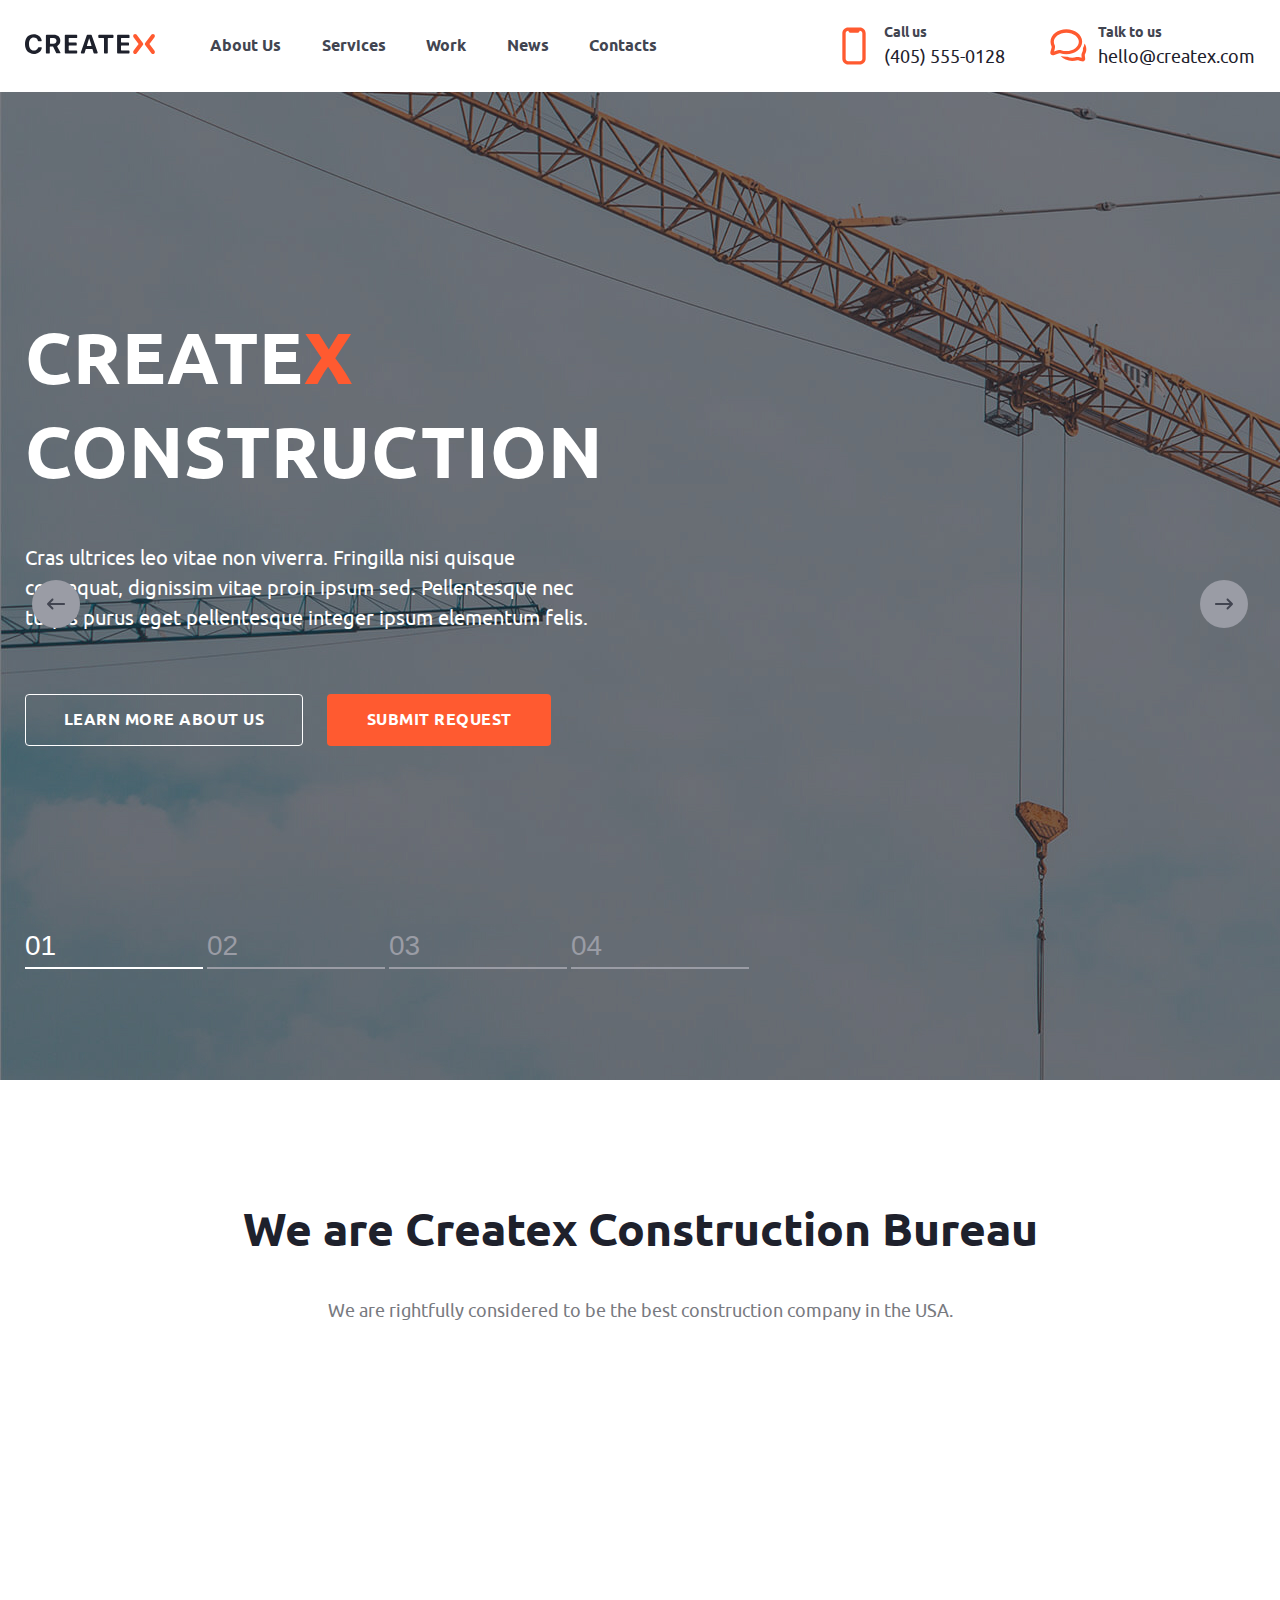
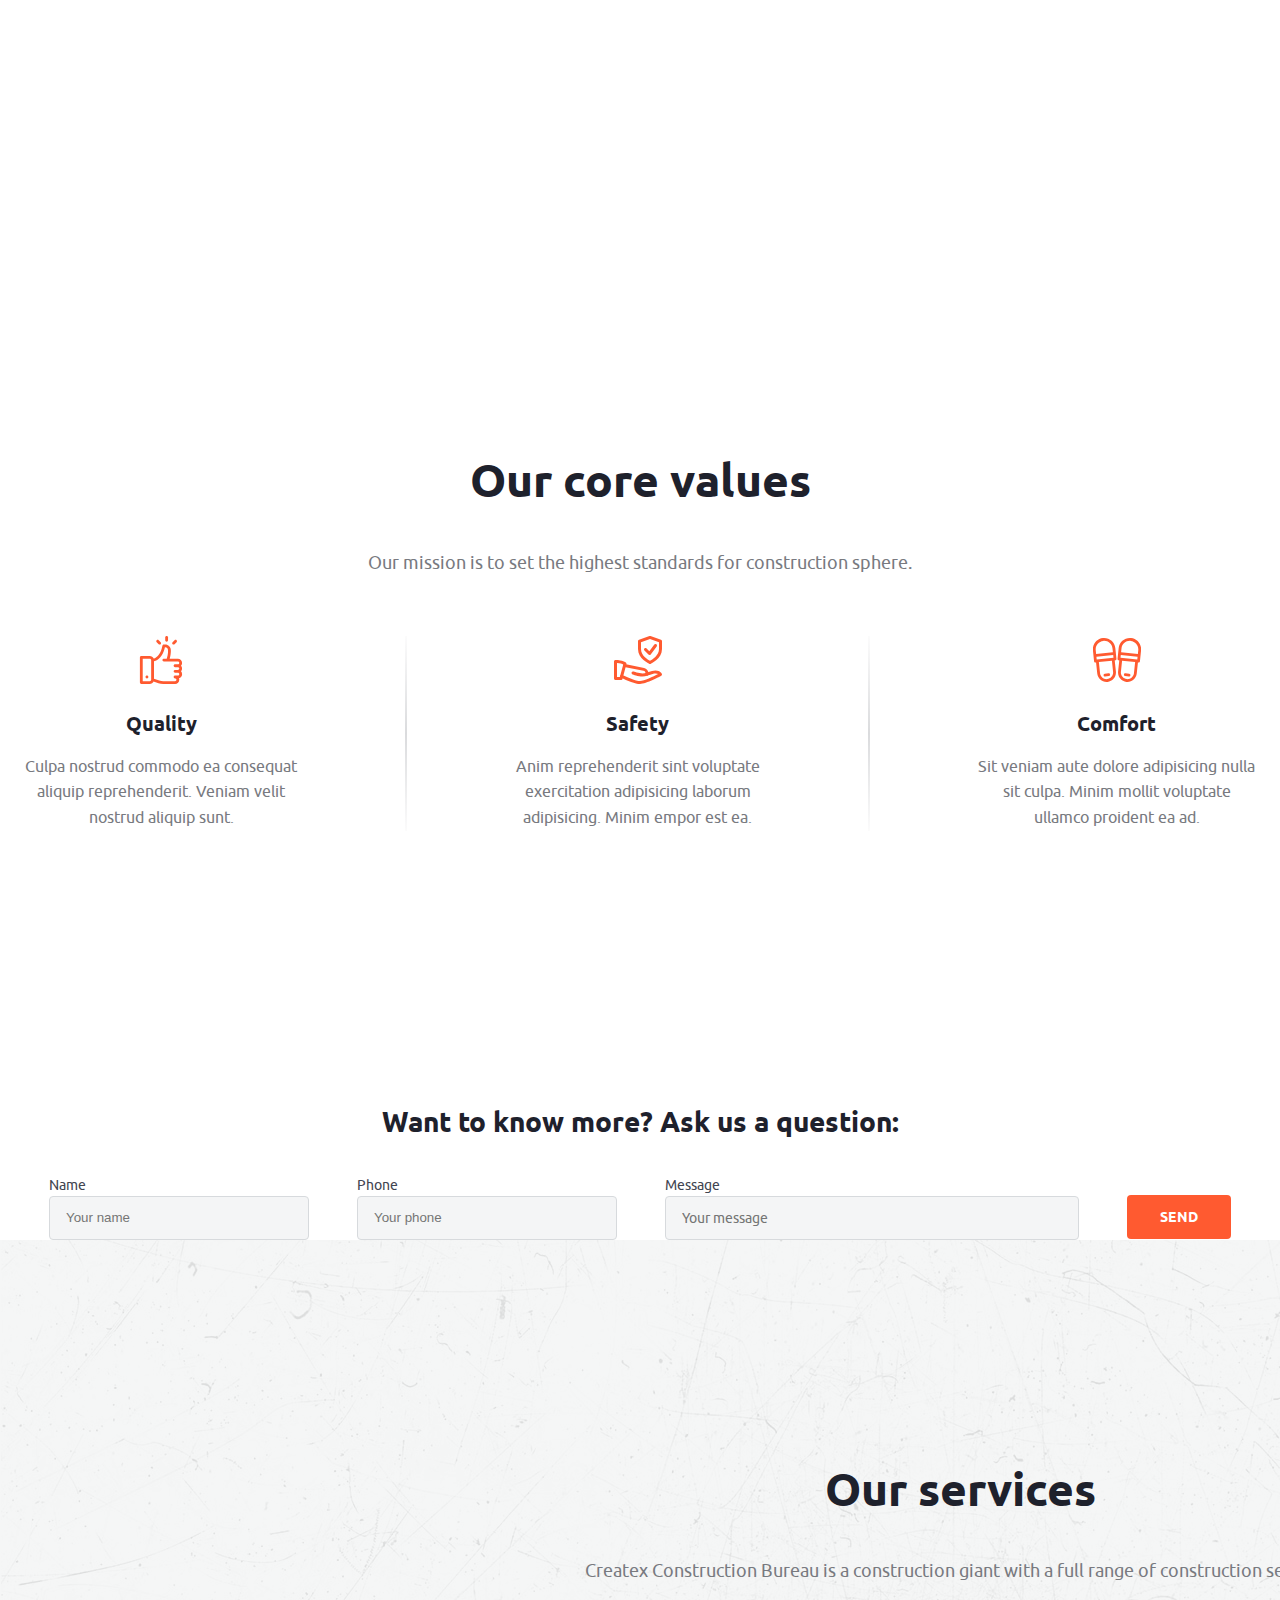
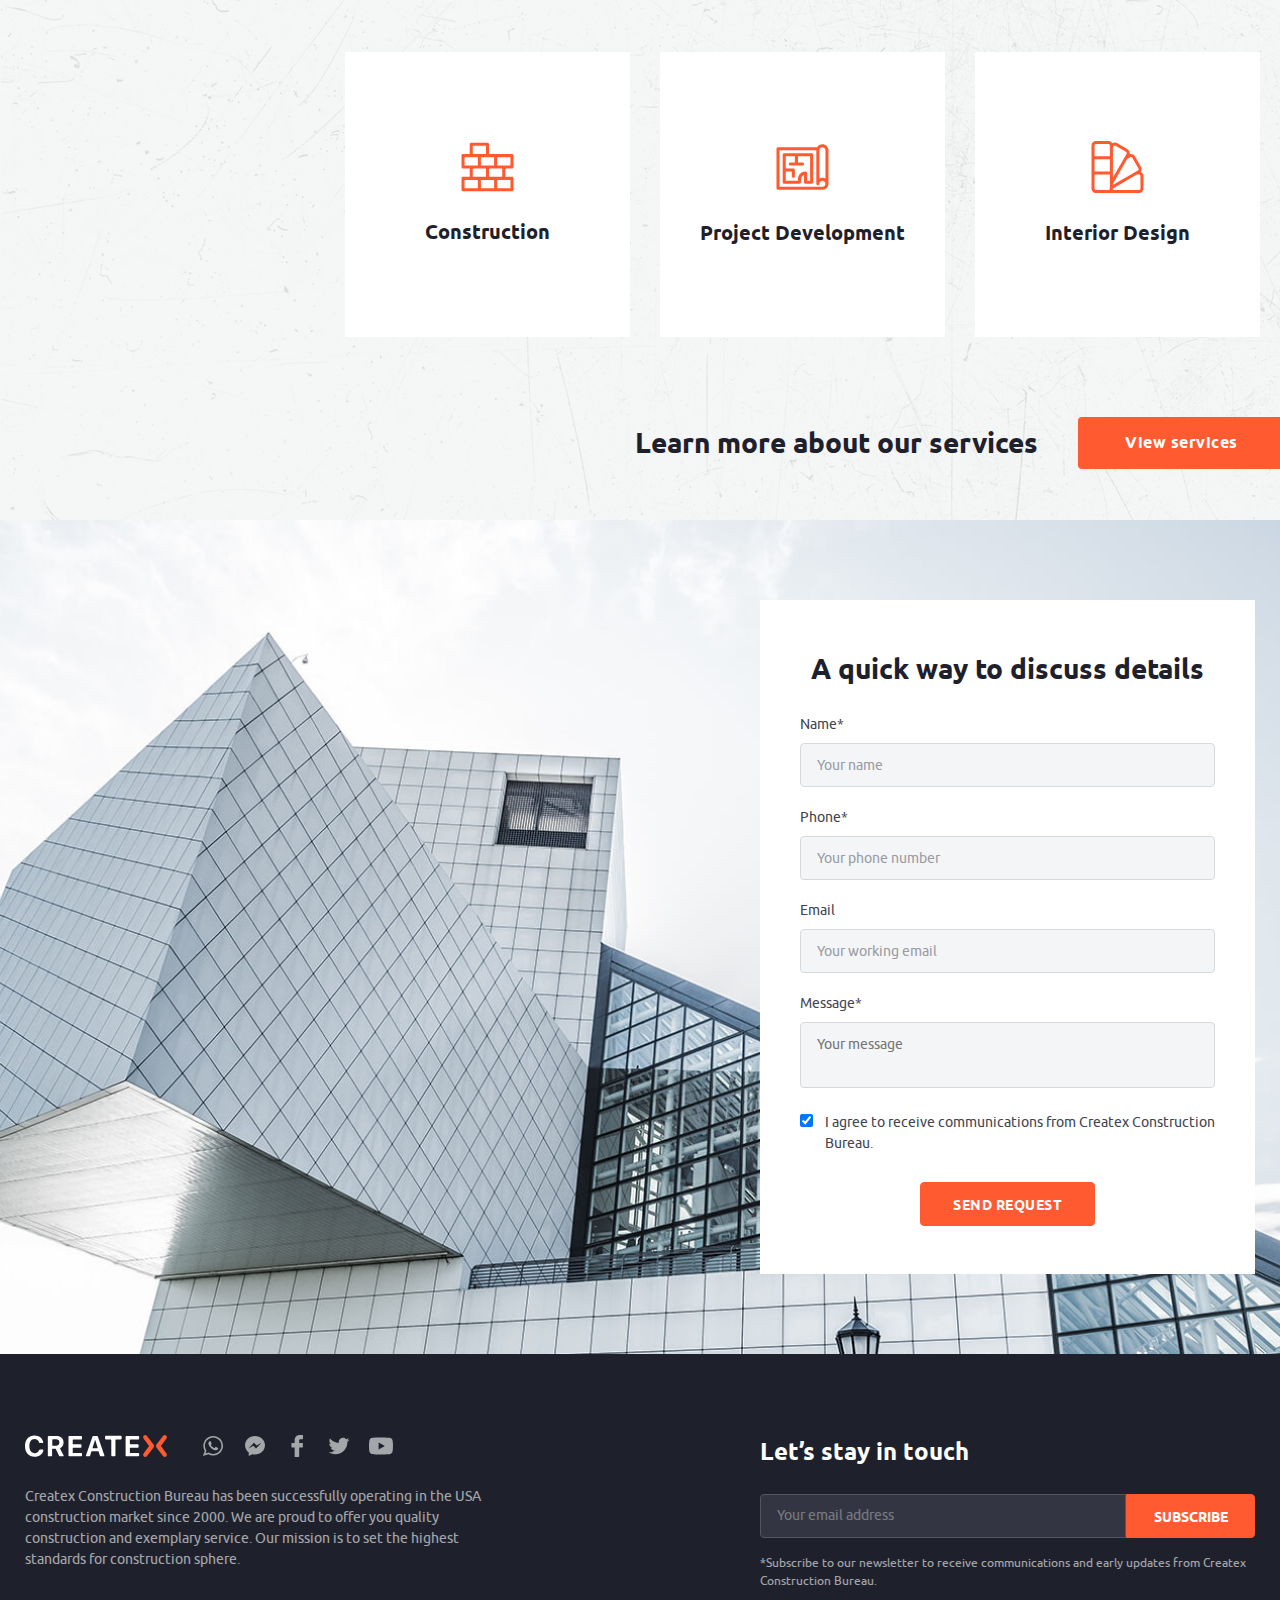
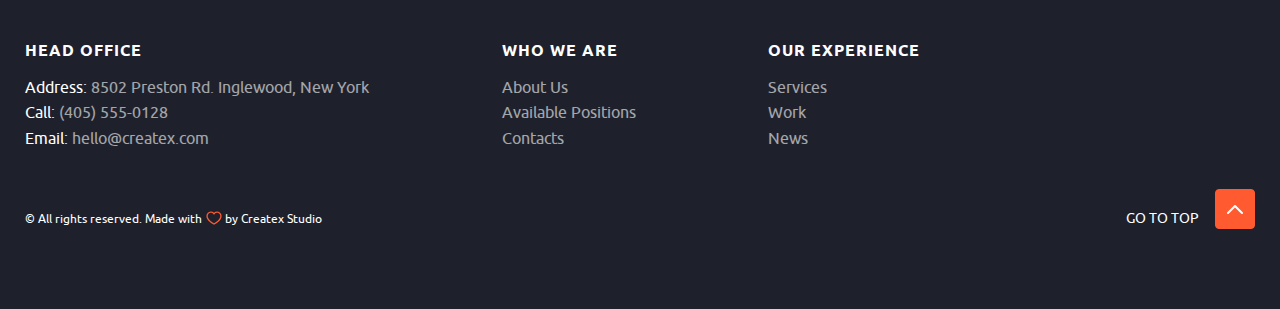
==== commit 008580a5: "revert code" ====
--- a/index.html
+++ b/index.html
@@ -72,8 +72,8 @@
                         </ul>
                     </div>
                     <div class="arrows__btn">
-                        <button class="arrow__left_btn arrow__active"><img src="image/arrow.svg" alt="arrow__left"></button>
-                        <button class="arrow__right_btn arrow__active"><img src="image/arrow.svg" alt="arrow__right"></button>
+                        <button class="arrow__left_btn arrow__active"><img src="images/sectionpage/arrow.svg" alt="arrow__left"></button>
+                        <button class="arrow__right_btn arrow__active"><img src="images/sectionpage/arrow.svg" alt="arrow__right"></button>
                     </div>
                 </div>
             </div>
@@ -87,8 +87,99 @@
                 </div>
             </div>
         </section>
-        <section>section</section>
-        +
+        <section class="value">
+            <div class="container">
+                <h2 class="value__title">Our core values</h2>
+                <p class="value__text">Our mission is to set the highest standards for construction sphere.</p>
+                <div class="value__items">
+                    <div class="value__item">
+                        <img class="value__image" src="images/sectionpage/value-like.svg" alt="like">
+                        <h3 class="value__title_item">Quality</h3>
+                        <p class="value__subtitle_item">Culpa nostrud commodo ea consequat<br>aliquip reprehenderit. Veniam velit<br>nostrud aliquip sunt.</p>
+                    </div>
+                    <div class="line__gradient"></div>
+                    <div class="value__item">
+                        <img class="value__image" src="images/sectionpage/value-hand.svg" alt="hand">
+                        <h3 class="value__title_item">Safety</h3>
+                        <p class="value__subtitle_item">Anim reprehenderit sint voluptate<br>exercitation adipisicing laborum<br>adipisicing. Minim empor est ea.</p>
+                    </div>
+                    <div class="line__gradient"></div>
+                    <div class="value__item">
+                        <img class="value__image" src="images/sectionpage/value-slippers.svg" alt="slippers">
+                        <h3 class="value__title_item">Comfort</h3>
+                        <p class="value__subtitle_item">Sit veniam aute dolore adipisicing nulla<br>sit culpa. Minim mollit voluptate<br>ullamco proident ea ad.</p>
+                    </div>
+                </div>
+            </div>
+        </section>
+        <form class="form__question">
+            <div class="container">
+                <h4 class="question">Want to know more? Ask us a question:</h4>
+                <div class="form__items">
+                    <div class="mini__form_item">
+                        <div>
+                            <span>Name</span>
+                            <input class="form__name_input" type="text" name="name" placeholder="Your name">
+                        </div>
+                    </div>
+                    <div class="mini__form_item">
+                        <div>
+                            <span>Phone</span>
+                            <input class="form__phone_input" type="tel" name="tel" placeholder="Your phone">
+                        </div>
+                    </div>
+                    <div class="mini__form_item">
+                        <div>
+                            <span>Message</span>
+                            <input class="form__message_input" name="message" placeholder="Your message">
+                        </div>
+                    </div>
+                    <div class="mini__form_item">
+                        <input class="mini__form_btn" type="submit" value="SEND">
+                    </div>
+                </div>
+            </div>
+        </form>
+        <section class="services">
+            <div class="container">
+                <h2 class="services__title">Our services</h2>
+                <p class="services__subtitle">Createx Construction Bureau is a construction giant with a full range of construction services.</p>
+                <div class="services__items">
+                    <div class="service__item">
+                        <svg width="53" height="50" viewBox="0 0 53 50" fill="currentColor" xmlns="http://www.w3.org/2000/svg">
+                            <path d="M50.9766 26.5234C51.8179 26.5234 52.5 25.8413 52.5 25V13.625C52.5 12.7837 51.8179 12.1016 50.9766 12.1016C49.9146 12.1016 29.168 12.1016 28.0234 12.1016V2.25C28.0234 1.40866 27.3413 0.726562 26.5 0.726562H10.25C9.40866 0.726562 8.72656 1.40866 8.72656 2.25V12.1016H2.02344C1.18209 12.1016 0.5 12.7837 0.5 13.625V25C0.5 25.8413 1.18209 26.5234 2.02344 26.5234H8.72656V34.8516H2.02344C1.18209 34.8516 0.5 35.5337 0.5 36.375V47.75C0.5 48.5913 1.18209 49.2734 2.02344 49.2734H50.9766C51.8179 49.2734 52.5 48.5913 52.5 47.75V36.375C52.5 35.5337 51.8179 34.8516 50.9766 34.8516H44.2734V26.5234H50.9766ZM49.4531 23.4766C47.8232 23.4766 37.7597 23.4766 36.1484 23.4766V15.1484H49.4531V23.4766ZM33.1016 23.4766C31.5059 23.4766 21.5046 23.4766 19.8984 23.4766V15.1484H33.1016V23.4766ZM11.7734 3.77344H24.9766V12.1016C23.3809 12.1016 13.3796 12.1016 11.7734 12.1016V3.77344ZM3.54688 23.4766V15.1484H16.8516V23.4766C15.2396 23.4766 5.17645 23.4766 3.54688 23.4766ZM11.7734 26.5234H24.9766V34.8516C23.3809 34.8516 13.3796 34.8516 11.7734 34.8516V26.5234ZM3.54688 37.8984H16.8516V46.2266H3.54688V37.8984ZM19.8984 37.8984H33.1016V46.2266H19.8984V37.8984ZM49.4531 37.8984V46.2266H36.1484V37.8984H49.4531ZM41.2266 34.8516C39.6309 34.8516 29.6296 34.8516 28.0234 34.8516V26.5234H41.2266V34.8516Z"/>
+                        </svg>
+                        <h5 class="service__item_text">Construction</h5>
+                    </div>
+                    <div class="service__item">
+                        <svg width="53" height="52" viewBox="0 0 53 52" fill="currentColor" xmlns="http://www.w3.org/2000/svg">
+                            <g clip-path="url(#clip0_103093_1789)">
+                                <path d="M46.4062 3.14844C44.1552 3.14844 42.1854 4.37521 41.1303 6.19531H2.02344C1.18209 6.19531 0.5 6.87741 0.5 7.71875V47.3281C0.5 48.1695 1.18209 48.8516 2.02344 48.8516H46.4062C49.7663 48.8516 52.5 46.1179 52.5 42.7578V9.24219C52.5 5.88209 49.7663 3.14844 46.4062 3.14844ZM46.4062 45.8047C45.8103 45.8047 4.1011 45.8047 3.54688 45.8047V9.24219H40.3125V42.7578C40.3125 43.5992 40.9946 44.2812 41.8359 44.2812C42.6773 44.2812 43.3594 43.5992 43.3594 42.7578C43.3594 41.0778 44.7262 39.7109 46.4062 39.7109C48.0863 39.7109 49.4531 41.0778 49.4531 42.7578C49.4531 44.4379 48.0863 45.8047 46.4062 45.8047ZM49.4531 37.4818C48.5563 36.9619 47.5153 36.6641 46.4062 36.6641C45.2972 36.6641 44.2562 36.9619 43.3594 37.4818V9.24219C43.3594 7.56214 44.7262 6.19531 46.4062 6.19531C48.0863 6.19531 49.4531 7.56214 49.4531 9.24219V37.4818Z"/>
+                                <path d="M35.6406 12.2891H8.21875C7.37741 12.2891 6.69531 12.9712 6.69531 13.8125V41.2344C6.69531 42.0757 7.37741 42.7578 8.21875 42.7578H23.4531C23.8572 42.7578 24.2446 42.5972 24.5303 42.3115C24.8161 42.0259 24.9766 41.6384 24.9766 41.2344V38.1875C24.9766 36.2013 26.2501 34.507 28.0234 33.8782V41.2344C28.0234 42.0757 28.7055 42.7578 29.5469 42.7578H35.6406C36.482 42.7578 37.1641 42.0757 37.1641 41.2344V13.8125C37.1641 12.9712 36.482 12.2891 35.6406 12.2891ZM34.1172 39.7109H31.0703V32.0938C31.0703 31.2524 30.3882 30.5703 29.5469 30.5703C25.3468 30.5703 21.9297 33.9874 21.9297 38.1875V39.7109H9.74219V30.5703H15.8359V35.1406C15.8359 35.982 16.518 36.6641 17.3594 36.6641C18.2007 36.6641 18.8828 35.982 18.8828 35.1406V29.0469C18.8828 28.2055 18.2007 27.5234 17.3594 27.5234H9.74219V15.3359H18.8828V21.4297H14.3125C13.4712 21.4297 12.7891 22.1118 12.7891 22.9531C12.7891 23.7945 13.4712 24.4766 14.3125 24.4766H20.4062H26.5C27.3413 24.4766 28.0234 23.7945 28.0234 22.9531C28.0234 22.1118 27.3413 21.4297 26.5 21.4297H21.9297V15.3359H34.1172V39.7109Z"/>
+                            </g>
+                        </svg>
+                        <h5 class="service__item_text">Project Development</h5>
+                    </div>
+                    <div class="service__item">
+                        <svg width="53" height="52" viewBox="0 0 53 52" fill="currentColor" xmlns="http://www.w3.org/2000/svg">
+                            <path d="M49.7504 30.9497C50.7897 29.5433 50.9811 27.582 50.0361 25.9454L43.9455 15.2945C42.8919 13.4696 40.6701 12.6369 38.6882 13.1667C39.1102 11.2698 38.2823 9.23477 36.5124 8.21295L25.9584 2.11961C24.4511 1.24922 22.6489 1.33839 21.2628 2.19568C20.4596 0.880141 19.0104 0 17.3594 0H5.07031C2.55024 0 0.5 2.05024 0.5 4.57031C0.5 5.62707 0.5 46.2132 0.5 47.4297C0.5 49.9498 2.55024 52 5.07031 52C6.25382 52 42.1374 52 47.9297 52C50.4498 52 52.5 49.9498 52.5 47.4297V35.1406C52.5 33.2675 51.3669 31.6547 49.7504 30.9497ZM18.8828 47.4297C18.8828 48.2697 18.1994 48.9531 17.3594 48.9531H5.07031C4.23029 48.9531 3.54688 48.2697 3.54688 47.4297C3.54688 46.7337 3.54688 34.2857 3.54688 33.6172H18.8828V47.4297ZM18.8828 30.5703H3.54688V18.2812H18.8828V30.5703ZM18.8828 15.2344H3.54688V4.57031C3.54688 3.73029 4.23029 3.04688 5.07031 3.04688H17.3594C18.1994 3.04688 18.8828 3.73029 18.8828 4.57031V15.2344ZM21.9297 6.04988L22.3533 5.31609C22.7736 4.58839 23.7073 4.33814 24.4349 4.75831L34.989 10.8516C35.7167 11.2718 35.9668 12.2056 35.5456 12.9353L33.7853 15.9951C33.7412 16.0602 33.7016 16.1278 33.6683 16.1984L21.9297 36.6026V6.04988ZM21.9297 42.7126L36.171 17.9581L39.1156 16.258C39.8621 15.8271 40.8859 16.0888 41.3037 16.8125L47.3944 27.4633C47.8156 28.1929 47.57 29.1283 46.8328 29.5539C45.7449 30.1837 23.0011 43.3507 21.9297 43.971V42.7126ZM49.4531 47.4297C49.4531 48.2697 48.7697 48.9531 47.9297 48.9531H21.6677C21.8301 48.4951 21.9212 48.0039 21.9282 47.4926L45.8954 33.6172H47.9297C48.7697 33.6172 49.4531 34.3006 49.4531 35.1406V47.4297Z"/>
+                        </svg>
+                        <h5 class="service__item_text">Interior Design</h5>
+                    </div>
+                    <div class="service__item">
+                        <svg width="53" height="52" viewBox="0 0 53 52" fill="currentColor" xmlns="http://www.w3.org/2000/svg">
+                            <path d="M43.3594 4.57031C43.3594 2.05029 41.3091 0 38.7891 0H8.32031C5.80029 0 3.75 2.05029 3.75 4.57031V13.7109C3.75 16.231 5.80029 18.2813 8.32031 18.2813H38.7891C41.3091 18.2813 43.3594 16.231 43.3594 13.7109V12.1875H44.8828C45.7227 12.1875 46.4063 12.8711 46.4063 13.7109V19.8047C46.4063 20.6446 45.7227 21.3281 44.8828 21.3281H26.6016C24.0815 21.3281 22.0313 23.3784 22.0313 25.8984V30.4688H20.5078C19.6664 30.4688 18.9844 31.1507 18.9844 31.9922V38.003L17.4609 44.1952C16.4703 48.1573 19.464 52 23.5547 52C27.6473 52 30.6379 48.1533 29.65 44.2007L28.125 38.003V31.9922C28.125 31.1507 27.443 30.4688 26.6016 30.4688H25.0781V25.8984C25.0781 25.0586 25.7617 24.375 26.6016 24.375H44.8828C47.4028 24.375 49.4531 22.3247 49.4531 19.8047V13.7109C49.4531 11.1909 47.4028 9.14063 44.8828 9.14063H43.3594V4.57031ZM25.0781 33.5156V36.6641H22.0313V33.5156H25.0781ZM23.5547 48.9531C21.456 48.9531 19.9044 46.9834 20.4182 44.9287L21.702 39.7109H25.4074L26.6924 44.9343C27.2026 46.9746 25.6609 48.9531 23.5547 48.9531ZM8.32031 3.04688H38.7891C39.6289 3.04688 40.3125 3.73044 40.3125 4.57031V6.09375H35.7422C34.2616 6.09375 32.3684 6.64838 30.1761 7.29028C27.2149 8.15753 23.859 9.14063 20.5078 9.14063C17.2412 9.14063 14.9381 8.18649 12.9061 7.34503C11.3525 6.70154 9.88541 6.09375 8.32031 6.09375H6.79688V4.57031C6.79688 3.73044 7.48044 3.04688 8.32031 3.04688ZM40.3125 13.7109C40.3125 14.5508 39.6289 15.2344 38.7891 15.2344H8.32031C7.48044 15.2344 6.79688 14.5508 6.79688 13.7109V9.14063H8.32031C9.27921 9.14063 10.3654 9.59052 11.7401 10.1598C13.9209 11.0632 16.6349 12.1875 20.5078 12.1875C24.2962 12.1875 28.031 11.0933 31.0326 10.2146C32.9179 9.66232 34.6988 9.14063 35.7422 9.14063H40.3125V13.7109Z"/>
+                        </svg>
+
+                        <h5 class="service__item_text">Repairs</h5>
+                    </div>
+                </div>
+                <div class="learn">
+                    <h3 class="learn__text">Learn more about our services</h3>
+                    <button class="learn__btn"><p class="learn__btn_text">View services</p></button>
+                </div>
+            </div>
+        </section>
         <section class="feedback">
             <div class="container">
                 <form class="form" action="#">
@@ -112,7 +203,7 @@
                     <label class="form__checkbox">
                         <input type="checkbox" name="checkbox" id="checkbox" checked>
                         <span>I agree to receive communications from Createx Construction Bureau.</span>
-                    </label>                                                                             
+                    </label>
                     <input class="form__btn" type="submit" value="SEND REQUEST">
                 </form>
             </div>
--- a/css/styles.css
+++ b/css/styles.css
@@ -21,28 +21,28 @@
   font-family: sans-serif;
 }
 
+a:hover {
+  text-decoration: none;
+}
+
+ul, ul li {
+  list-style: none;
+}
+
+.container {
+  width: 100%;
+  max-width: 1250px;
+  padding: 0 10px;
+  margin: 0 auto;
+}
+
 a, a:link, a:visited {
   text-decoration: none;
   display: block;
 }
 
-a:hover {
-  text-decoration: none;
-}
-
-ul, ul li {
-  list-style: none;
-}
-
 label, span {
   display: block;
-}
-
-.container {
-  width: 100%;
-  max-width: 1250px;
-  padding: 0 10px;
-  margin: 0 auto;
 }
 
 .header {
@@ -111,10 +111,19 @@
   background-repeat: no-repeat;
   background-position-y: center;
 }
+
+a, a:link, a:visited {
+  text-decoration: none;
+  display: block;
+}
+
+label, span {
+  display: block;
+}
 .preview {
   width: 100%;
   height: 988px;
-  background-image: url("../image/bg-title.jpg");
+  background-image: url("../images/sectionpage/bg-title.jpg");
   background-repeat: no-repeat;
   background-position-y: center;
 }
@@ -125,16 +134,14 @@
 }
 .preview__title {
   font-size: 72px;
-  font-family: 'Ubuntu', sans-serif;
-  font-weight: bold;
+  font-family: "Ubuntu-bold";
   line-height: 130%;
   letter-spacing: 1px;
   color: #FFFFFF;
 }
 .preview__title span {
   font-size: 72px;
-  font-family: 'Ubuntu', sans-serif;
-  font-weight: bold;
+  font-family: "Ubuntu-bold";
   line-height: 130%;
   color: #FF5A30;
   display: inline-block;
@@ -142,8 +149,7 @@
 
 .preview__subtitle {
   font-size: 20px;
-  font-family: 'Ubuntu', sans-serif;
-  font-weight: normal;
+  font-family: "Ubuntu-regular";
   line-height: 150%;
   color: #FFFFFF;
   padding-top: 44px;
@@ -168,8 +174,7 @@
 }
 .about__content{
   font-size: 16px;
-  font-family: 'Ubuntu', sans-serif;
-  font-weight: bold;
+  font-family: "Ubuntu-bold";
   line-height: 52%;
   letter-spacing: 0.5px;
   color: #FFFFFF;
@@ -192,8 +197,7 @@
 }
 .submit__content {
   font-size: 16px;
-  font-family: 'Ubuntu', sans-serif;
-  font-weight: bold;
+  font-family: "Ubuntu-bold";
   line-height: 52%;
   letter-spacing: 0.5px;
   color: #FFFFFF;
@@ -214,8 +218,7 @@
   justify-content: space-between;
 }
 .slider__breadcrumb {
-  font-family: 'Ubuntu', sans-serif;
-  font-weight: bold;
+  font-family: "Ubuntu-regular";
   font-size: 28px;
   line-height: 150%;
   color: #9A9CA5;
@@ -257,8 +260,7 @@
   height: 791px;
 }
 .construction__title {
-  font-family: 'Ubuntu', sans-serif;
-  font-weight: bold;
+  font-family: "Ubuntu-bold";
   font-size: 46px;
   line-height: 130%;
   display: flex;
@@ -266,8 +268,7 @@
   color: #1E212C;
 }
 .construction__text {
-  font-family: 'Ubuntu', sans-serif;
-  font-weight: normal;
+  font-family: "Ubuntu-regular";
   font-size: 18px;
   line-height: 150%;
   display: flex;
@@ -277,6 +278,226 @@
 }
 iframe {
   padding-top: 67px;
+}
+.value {
+  padding-top: 180px;
+  padding-bottom: 270px;
+}
+.value__title {
+  font-family: "Ubuntu-bold";
+  font-size: 46px;
+  line-height: 130%;
+  color: #1E212C;
+  display: flex;
+  justify-content: center;
+}
+.value__text {
+  font-family: "Ubuntu-regular";
+  font-size: 18px;
+  line-height: 150%;
+  color: #787A80;
+  display: flex;
+  justify-content: center;
+  padding-top: 38px;
+}
+.value__items {
+  padding-top: 60px;
+  display: flex;
+  justify-content: space-between;
+}
+.value__image {
+  width: 48px;
+  height: 48px;
+}
+.value__item {
+  display: flex;
+  flex-direction: column;
+  align-items: center;
+}
+.value__title_item {
+  font-family: "Ubuntu-bold";
+  font-size: 20px;
+  line-height: 150%;
+  color: #1E212C;
+  padding-top: 25px;
+}
+.value__subtitle_item {
+  font-family: "Ubuntu-regular";
+  font-size: 16px;
+  line-height: 160%;
+  color: #787A80;
+  text-align: center;
+  padding-top: 15px;
+}
+.line__gradient {
+  background: linear-gradient(0deg, rgba(220, 218, 221, 0.1), #DADBDD, rgba(220, 218, 221, 0.1));
+  width: 2px;
+}
+.form__question {
+  max-height: 243px;
+}
+.question {
+  font-family: Ubuntu-bold;
+  font-size: 28px;
+  line-height: 150%;
+  color: #1E212C;
+  display: flex;
+  justify-content: center;
+}
+.form__items {
+  display: flex;
+  justify-content: space-around;
+  padding-top: 32px;
+}
+span {
+  font-family: Ubuntu-regular;
+  font-size: 14px;
+  line-height: 150%;
+  color: #424551;
+
+}
+.form__name_input {
+  width: 260px;
+  height: 44px;
+  background: #F4F5F6;
+  border: 1px solid #D7DADD;
+  border-radius: 4px;
+  outline: none;
+  padding-left: 16px;
+}
+.form__phone_input {
+  width: 260px;
+  height: 44px;
+  background: #F4F5F6;
+  border: 1px solid #D7DADD;
+  border-radius: 4px;
+  outline: none;
+  padding-left: 16px;
+}
+.form__message_input {
+  width: 414px;
+  height: 44px;
+  background: #F4F5F6;
+  border: 1px solid #D7DADD;
+  border-radius: 4px;
+  outline: none;
+  padding-left: 16px;
+  font-family: Ubuntu-regular;
+  font-size: 14px;
+  line-height: 150%;
+  color: #9A9CA5;
+}
+.mini__form_btn {
+  width: 104px;
+  height: 44px;
+  border-radius: 4px;
+  background-color: #FF5A30;
+  margin-top: 20px;
+  font-family: Ubuntu-bold;
+  font-size: 14px;
+  line-height: 44px;
+  letter-spacing: 0.5px;
+  color: #FFFFFF;
+  cursor: pointer;
+}
+.mini__form_btn:hover {
+  background-color: #FF7F50;
+  color: #FFFAFA;
+}
+.services {
+  width: 1920px;
+  height: 880px;
+  background-image: url("../images/sectionpage/bg-services.png");
+  background-repeat: no-repeat;
+  background-color: #F4F5F6;
+  background-position: center;
+}
+.services__title {
+  font-family: Ubuntu-bold;
+  font-size: 46px;
+  line-height: 130%;
+  color: #1E212C;
+  display: flex;
+  justify-content: center;
+  padding-top: 220px;
+}
+.services__subtitle {
+  font-family: "Ubuntu-regular";
+  font-size: 18px;
+  line-height: 150%;
+  color: #787A80;
+  display: flex;
+  justify-content: center;
+  padding-top: 38px;
+}
+.services__items {
+  padding-top: 68px;
+  display: flex;
+  justify-content: space-between;
+}
+.service__item {
+  width: 285px;
+  height: 285px;
+  background-color: #FFFFFF;
+  display: flex;
+  flex-direction: column;
+  justify-content: center;
+  align-items: center;
+  cursor: pointer;
+}
+.service__item:hover{
+  background-image: url("../images/sectionpage/bg-hover-image.jpg");
+  background-color: #1E212C;
+}
+.service__item_text {
+  font-family: Ubuntu-bold;
+  font-size: 20px;
+  line-height: 150%;
+  color: #1E212C;
+  padding-top: 25px;
+}
+.service__item_text:hover {
+  color: #FFFFFF;
+}
+svg {
+  color: #FF5A30;
+}
+svg:hover  {
+  color: #FFFFFF;
+}
+.learn {
+  display: flex;
+  justify-content: center;
+  padding-top: 80px;
+  align-items: center;
+}
+.learn__text {
+  font-family: Ubuntu-bold;
+  font-size: 28px;
+  line-height: 150%;
+  color: #1E212C;
+  padding-right: 40px;
+}
+.learn__btn {
+  border-radius: 4px;
+  width: 207px;
+  height: 52px;
+  background-color: #FF5A30;
+  display: flex;
+  align-items: center;
+  justify-content: center;
+  cursor: pointer;
+}
+.learn__btn_text {
+  font-family: Ubuntu-bold;
+  font-size: 16px;
+  line-height: 52px;
+  letter-spacing: 0.5px;
+  color: #FFFFFF;
+}
+.learn__btn:hover {
+  background-color: #FF7F50;
+  color: #FFFAFA;
 }
 
 .feedback {
@@ -380,6 +601,15 @@
 .feedback .form__btn:hover {
   color: #FF5A30;
   background: none;
+}
+
+a, a:link, a:visited {
+  text-decoration: none;
+  display: block;
+}
+
+label, span {
+  display: block;
 }
 
 .footer {
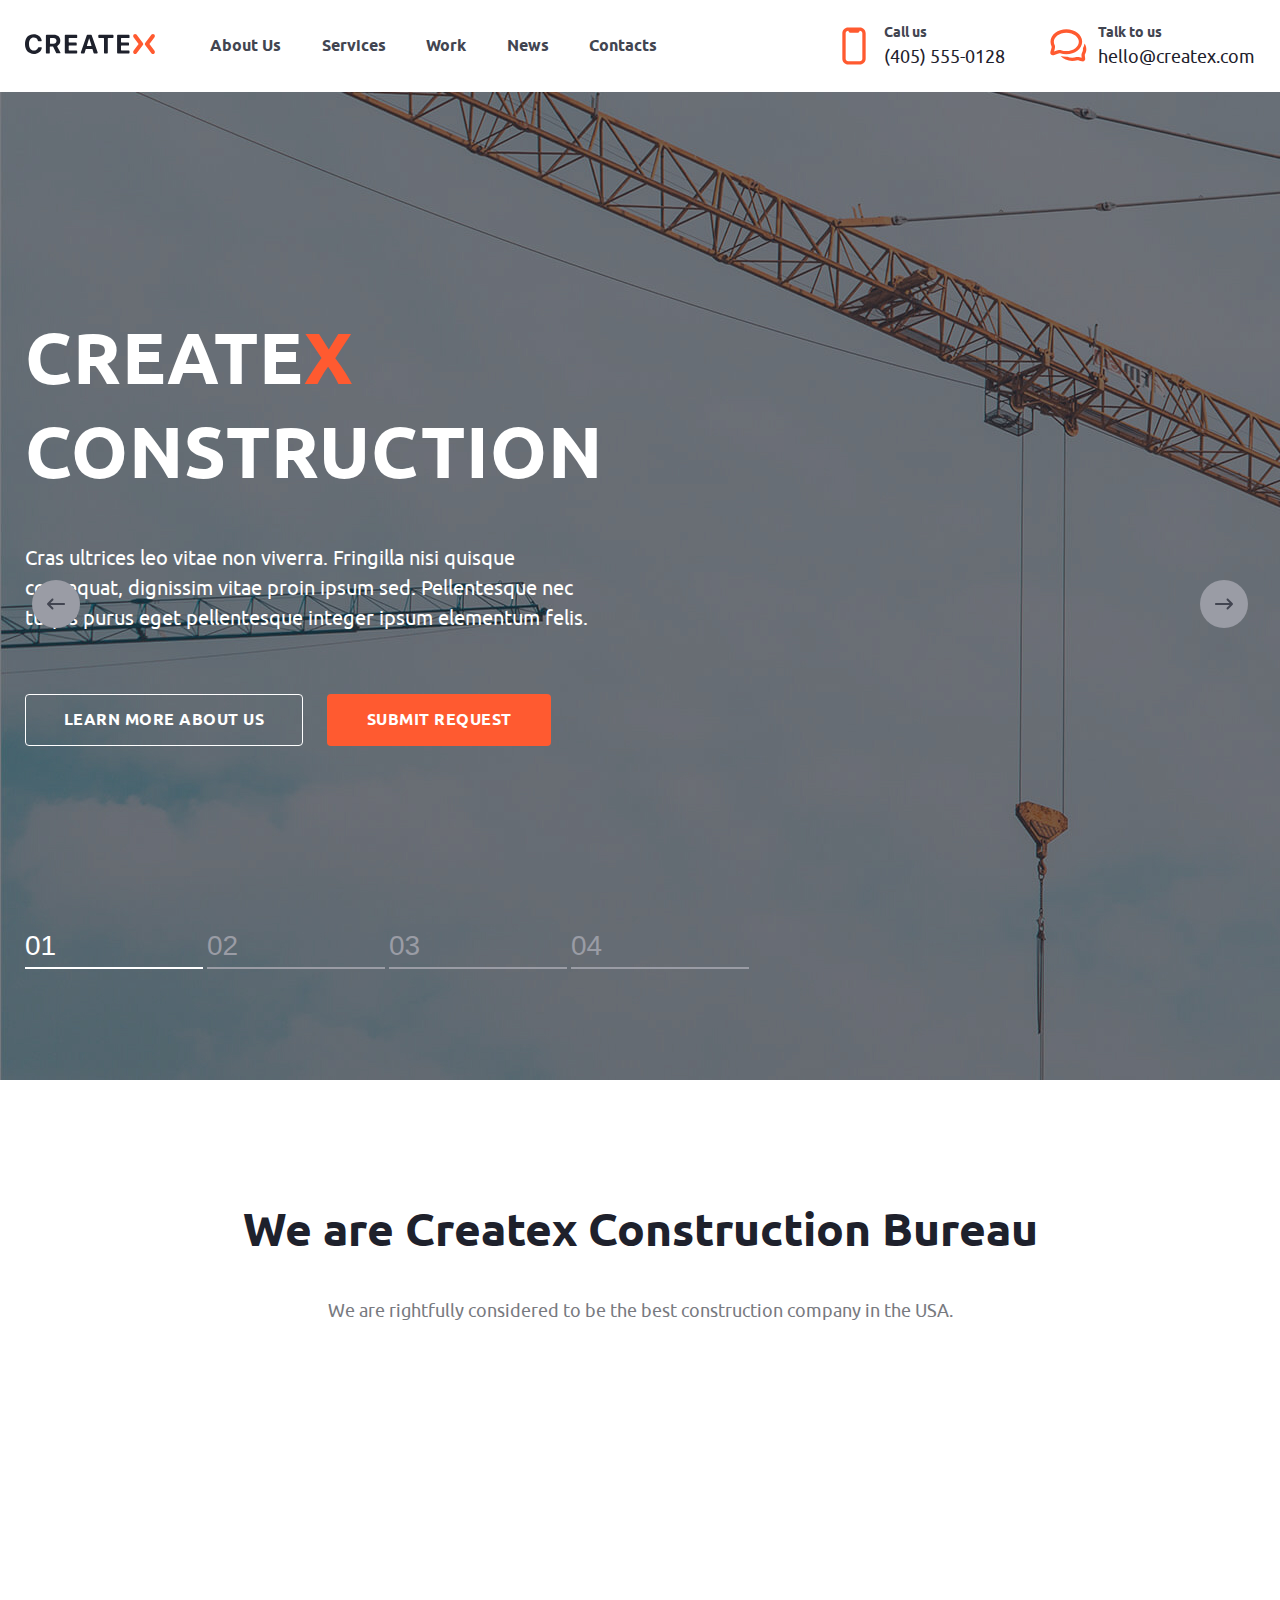
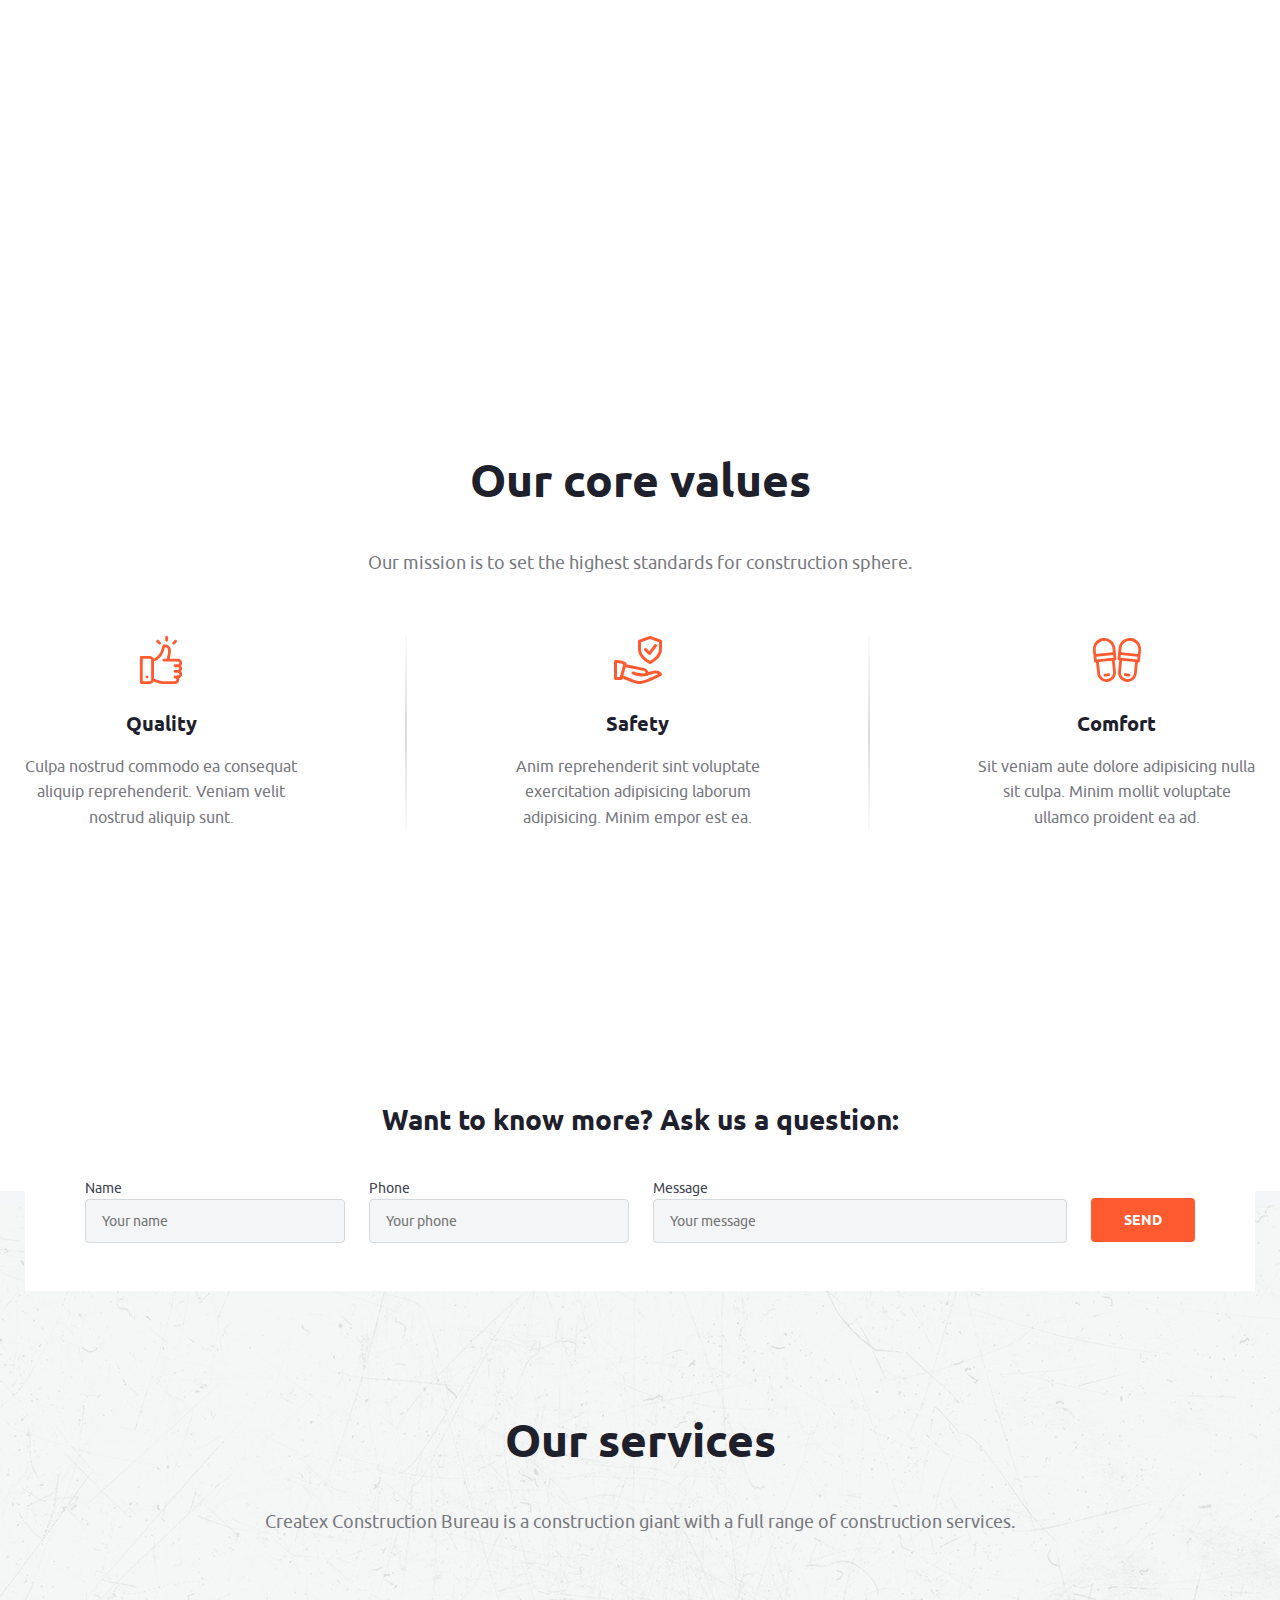
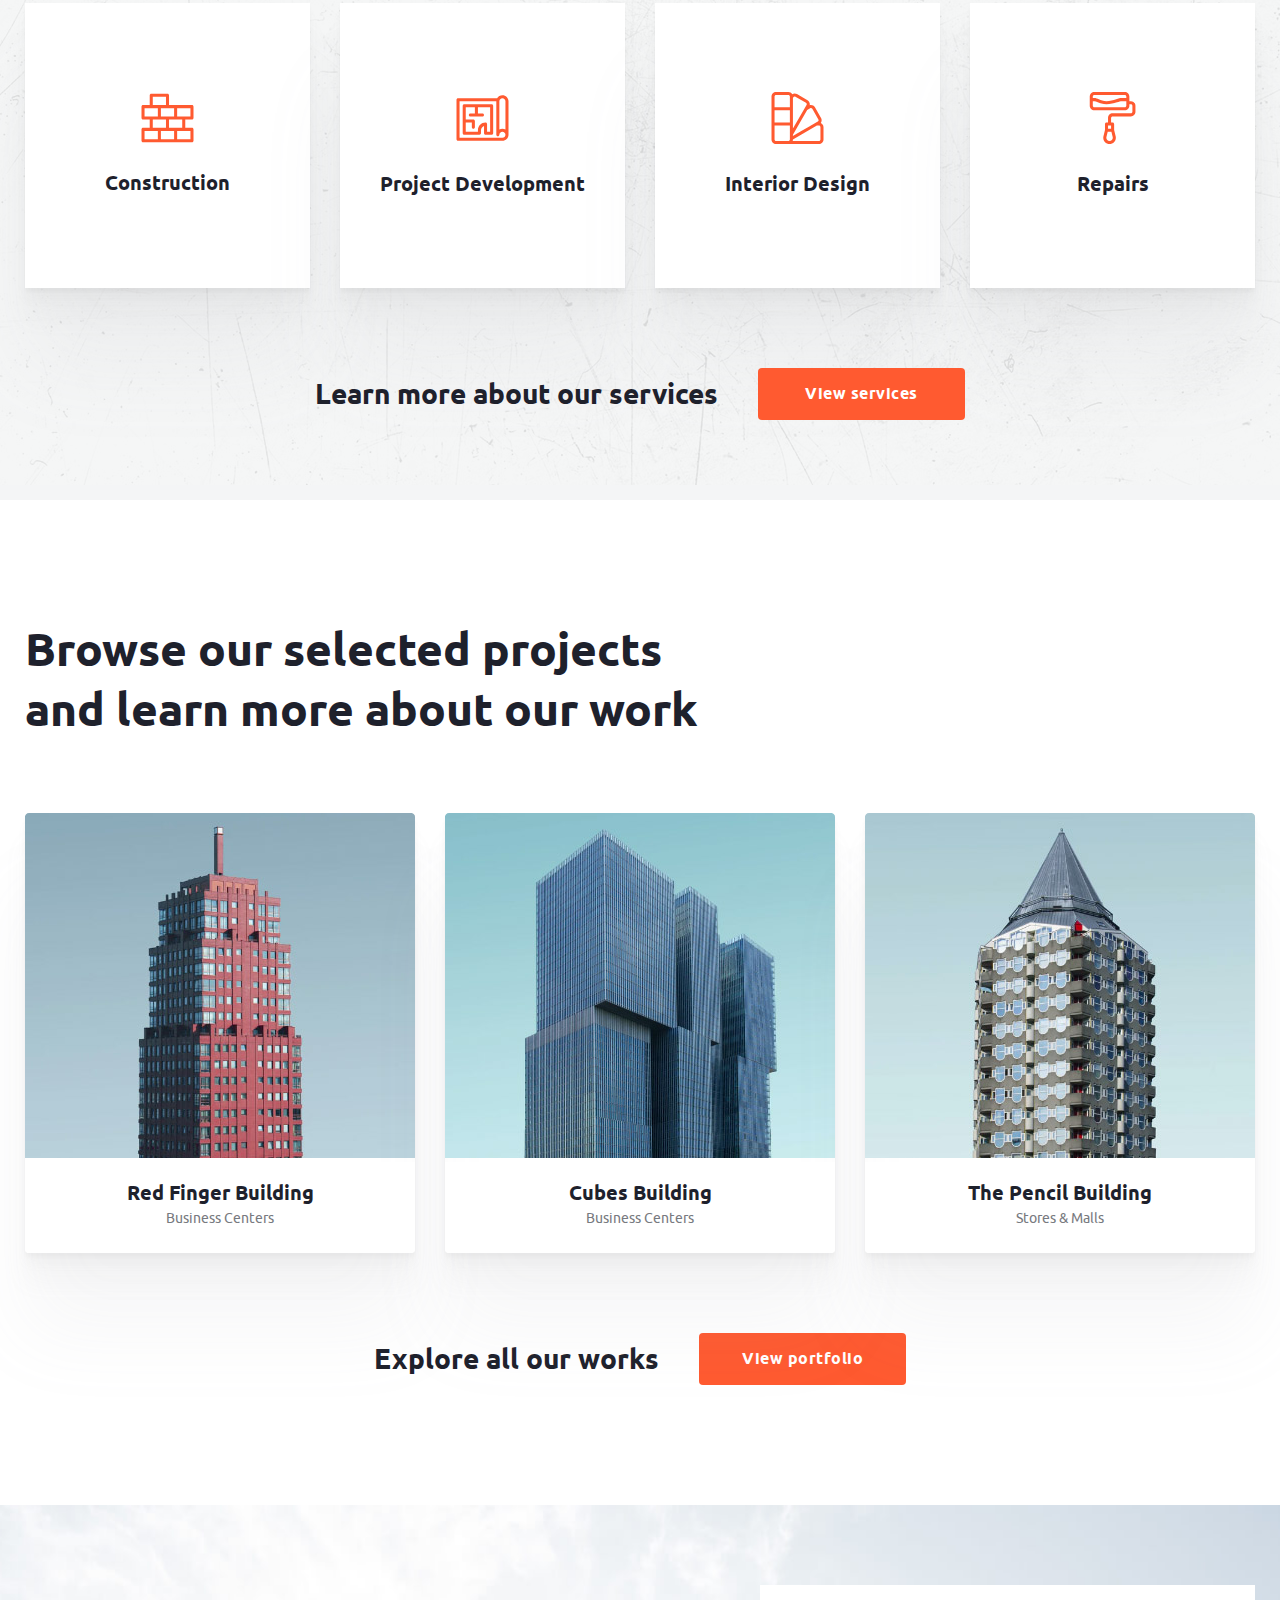
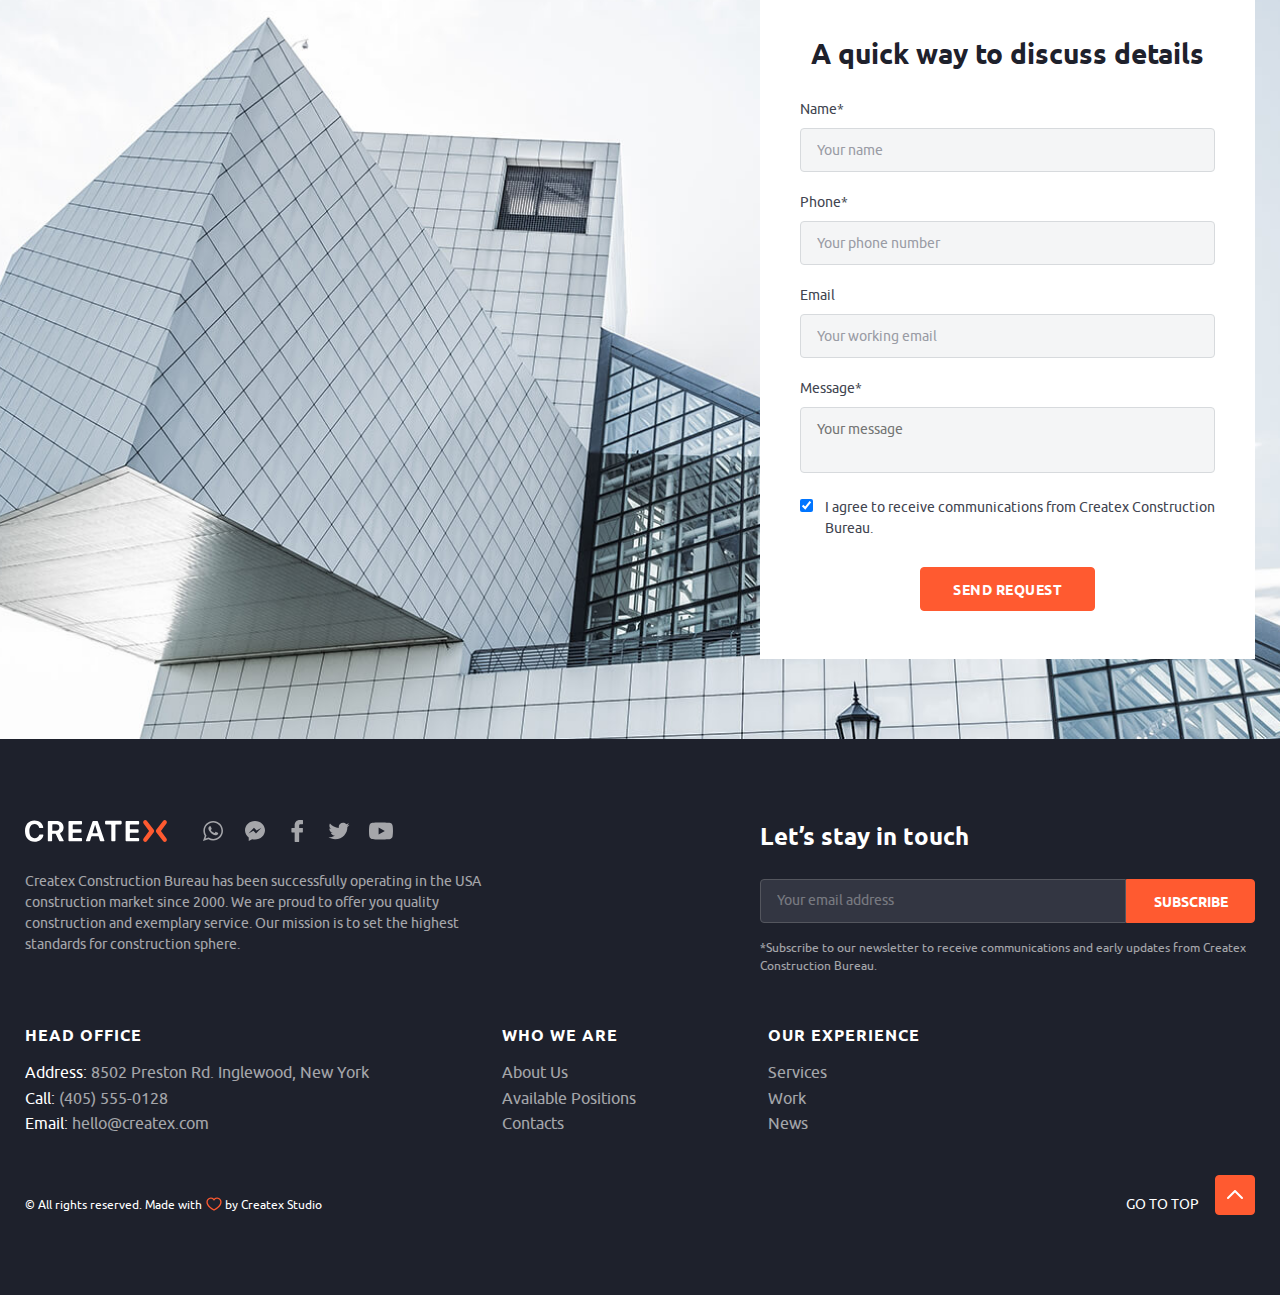
==== commit 9bd4ebd3: "section_works" ====
--- a/index.html
+++ b/index.html
@@ -83,7 +83,7 @@
                 <div class="construction__container">
                     <h2 class="construction__title">We are Createx Construction Bureau </h2>
                     <p class="construction__text">We are rightfully considered to be the best construction company in the USA.</p>
-                    <iframe width="1230" height="500" src="https://www.youtube.com/embed/FXutvOcj4Y4?si=wmu79O0dIb2N3diP" title="YouTube video player" frameborder="0" allow="accelerometer; autoplay; clipboard-write; encrypted-media; gyroscope; picture-in-picture; web-share" allowfullscreen></iframe>
+                    <iframe width="1230" height="671" src="https://www.youtube.com/embed/35yK3VjeJ0w?si=maB8GeuR56-Qh1bF" title="YouTube video player" frameborder="0" allow="accelerometer; autoplay; clipboard-write; encrypted-media; gyroscope; picture-in-picture; web-share" allowfullscreen></iframe>
                 </div>
             </div>
         </section>
@@ -114,6 +114,8 @@
         </section>
         <form class="form__question">
             <div class="container">
+                <div class="form__container">
+                    <div class="form__container_position">
                 <h4 class="question">Want to know more? Ask us a question:</h4>
                 <div class="form__items">
                     <div class="mini__form_item">
@@ -137,6 +139,8 @@
                     <div class="mini__form_item">
                         <input class="mini__form_btn" type="submit" value="SEND">
                     </div>
+                </div>
+                </div>
                 </div>
             </div>
         </form>
@@ -176,7 +180,45 @@
                 </div>
                 <div class="learn">
                     <h3 class="learn__text">Learn more about our services</h3>
-                    <button class="learn__btn"><p class="learn__btn_text">View services</p></button>
+                    <a class="learn__btn" href="#!"><p class="learn__btn_text">View services</p></a>
+                </div>
+            </div>
+        </section>
+        <section class="works">
+            <div class="container">
+                <div class="works__container">
+                <h2 class="works__title">Browse our selected projects<br>
+                    and learn more about our work</h2>
+                <ul class="work">
+                    <li class="work__case">
+                    <img class="work__image" src="images/sectionpage/RedFingerBuilding.png" alt="RedFingerBuilding">
+                    <div class="work__text">
+                        <h3 class="work__title">Red Finger Building</h3>
+                        <span class="work__desc">Business Centers</span>
+                    </div>
+                        <a class="case__btn" href="../Work/Project1/Project1.html">View Project</a>
+                    </li>
+                    <li class="work__case">
+                        <img class="work__image" src="images/sectionpage/CubesBuilding.png" alt="CubesBuilding">
+                        <div class="work__text">
+                            <h3 class="work__title">Cubes Building</h3>
+                            <span class="work__desc">Business Centers</span>
+                        </div>
+                        <a class="case__btn" href="../Work/Project1/Project1.html">View Project</a>
+                    </li>
+                    <li class="work__case">
+                        <img class="work__image" src="images/sectionpage/ThePencilBuilding.png" alt="ThePencilBuilding">
+                        <div class="work__text">
+                            <h3 class="work__title">The Pencil Building</h3>
+                            <span class="work__desc">Stores & Malls</span>
+                        </div>
+                        <a class="case__btn" href="../Work/Project1/Project1.html">View Project</a>
+                    </li>
+                </ul>
+                <div class="explore__work">
+                    <h3 class="explore__text">Explore all our works</h3>
+                    <a class="portfolio__btn" href="#!"><p class="portfolio__text_btn">View portfolio</p></a>
+                </div>
                 </div>
             </div>
         </section>
--- a/css/styles.css
+++ b/css/styles.css
@@ -171,6 +171,7 @@
   align-items: center;
   justify-content: center;
   cursor: pointer;
+  transition: all ease .4s;
 }
 .about__content{
   font-size: 16px;
@@ -194,6 +195,7 @@
   align-items: center;
   justify-content: center;
   cursor: pointer;
+  transition: all ease .4s;
 }
 .submit__content {
   font-size: 16px;
@@ -234,6 +236,7 @@
 }
 .arrow__left_btn {
   left: 32px;
+  transition: all ease .4s;
 }
 .arrow__active {
   border-radius: 48px;
@@ -251,6 +254,7 @@
 .arrow__right_btn {
   right: 32px;
   transform: rotate(180deg);
+  transition: all ease .4s;
 }
 .arrow__active:hover {
   background-color: #FFFFFF;
@@ -281,7 +285,7 @@
 }
 .value {
   padding-top: 180px;
-  padding-bottom: 270px;
+  padding-bottom: 120px;
 }
 .value__title {
   font-family: "Ubuntu-bold";
@@ -334,7 +338,26 @@
   width: 2px;
 }
 .form__question {
-  max-height: 243px;
+  min-height: 240px;
+}
+.form__container {
+  width: 100%;
+  position: relative;
+  margin: 0 auto;
+  min-height: 240px;
+}
+.form__container_position {
+  display: flex;
+  flex-direction: column;
+  align-items: center;
+  justify-content: space-between;
+  background-color: #FFFFFF;
+  position: absolute;
+  left: 0;
+  right: 0;
+  top: 100px;
+  bottom: -100px;
+  padding: 48px 60px ;
 }
 .question {
   font-family: Ubuntu-bold;
@@ -356,7 +379,7 @@
   color: #424551;
 
 }
-.form__name_input {
+.form__name_input, .form__phone_input, .form__message_input {
   width: 260px;
   height: 44px;
   background: #F4F5F6;
@@ -364,28 +387,14 @@
   border-radius: 4px;
   outline: none;
   padding-left: 16px;
-}
-.form__phone_input {
-  width: 260px;
-  height: 44px;
-  background: #F4F5F6;
-  border: 1px solid #D7DADD;
-  border-radius: 4px;
-  outline: none;
-  padding-left: 16px;
+  font-family: Ubuntu-regular;
+  font-size: 14px;
+  line-height: 150%;
+  color: #9A9CA5;
+  margin-right: 24px;
 }
 .form__message_input {
   width: 414px;
-  height: 44px;
-  background: #F4F5F6;
-  border: 1px solid #D7DADD;
-  border-radius: 4px;
-  outline: none;
-  padding-left: 16px;
-  font-family: Ubuntu-regular;
-  font-size: 14px;
-  line-height: 150%;
-  color: #9A9CA5;
 }
 .mini__form_btn {
   width: 104px;
@@ -399,18 +408,19 @@
   letter-spacing: 0.5px;
   color: #FFFFFF;
   cursor: pointer;
+  transition: all ease .4s;
 }
 .mini__form_btn:hover {
   background-color: #FF7F50;
   color: #FFFAFA;
 }
 .services {
-  width: 1920px;
-  height: 880px;
+  width: 100%;
   background-image: url("../images/sectionpage/bg-services.png");
   background-repeat: no-repeat;
   background-color: #F4F5F6;
   background-position: center;
+  padding-bottom: 80px;
 }
 .services__title {
   font-family: Ubuntu-bold;
@@ -444,11 +454,16 @@
   justify-content: center;
   align-items: center;
   cursor: pointer;
+  box-shadow: 0px 4px 4px rgba(30, 33, 44, 0.03), 0px 12px 10px rgba(154, 156, 165, 0.04), 0px 30px 24px rgba(154, 156, 165, 0.05), 0px 80px 80px rgba(154, 156, 165, 0.08);
+  transition: all ease .4s;
 }
 .service__item:hover{
   background-image: url("../images/sectionpage/bg-hover-image.jpg");
   background-color: #1E212C;
 }
+.service__item:hover svg {
+  color: #FFFFFF;
+}
 .service__item_text {
   font-family: Ubuntu-bold;
   font-size: 20px;
@@ -456,14 +471,11 @@
   color: #1E212C;
   padding-top: 25px;
 }
-.service__item_text:hover {
+.service__item:hover .service__item_text {
   color: #FFFFFF;
 }
 svg {
   color: #FF5A30;
-}
-svg:hover  {
-  color: #FFFFFF;
 }
 .learn {
   display: flex;
@@ -483,10 +495,8 @@
   width: 207px;
   height: 52px;
   background-color: #FF5A30;
-  display: flex;
-  align-items: center;
-  justify-content: center;
-  cursor: pointer;
+  cursor: pointer;
+  transition: all ease .4s;
 }
 .learn__btn_text {
   font-family: Ubuntu-bold;
@@ -494,12 +504,128 @@
   line-height: 52px;
   letter-spacing: 0.5px;
   color: #FFFFFF;
+  display: flex;
+  justify-content: center;
+  align-items: center;
 }
 .learn__btn:hover {
   background-color: #FF7F50;
   color: #FFFAFA;
 }
-
+.works__container {
+  width: 100%;
+  padding-top: 120px;
+}
+.works__title {
+  font-family: Ubuntu-bold;
+  font-size: 46px;
+  line-height: 130%;
+  color: #1E212C;
+  display: flex;
+  justify-content: flex-start;
+}
+.work {
+  display: flex;
+  justify-content: space-between;
+  padding-top: 73px;
+}
+.work__case {
+  max-width: 390px;
+  position: relative;
+  box-shadow: 0px 4px 4px rgba(30, 33, 44, 0.03), 0px 12px 10px rgba(154, 156, 165, 0.04), 0px 30px 24px rgba(154, 156, 165, 0.05), 0px 80px 80px rgba(154, 156, 165, 0.08);
+  border-radius: 4px;
+  cursor: pointer;
+}
+.work__image {
+  width: 100%;
+}
+.work__text {
+  display: flex;
+  width: 100%;
+  padding: 16px 20px 24px;
+  flex-direction: column;
+  align-items: center;
+  background: #FFFFFF;
+  transition: all ease .4s;
+  position: relative;
+  z-index: 1;
+  border-bottom-left-radius: 4px;
+  border-bottom-right-radius: 4px;
+}
+.work__title {
+  font-family: 'Ubuntu-bold';
+  font-size: 20px;
+  line-height: 150%;
+  color: #1E212C;
+}
+.work__desc {
+  font-family: 'Ubuntu-regular';
+  font-size: 14px;
+  line-height: 150%;
+  color: #787A80;
+}
+.case__btn {
+  position: absolute;
+  margin: 0 auto;
+  left: 0;
+  right: 0;
+  text-align: center;
+  bottom: 24px;
+  z-index: 0;
+  max-width: 172px;
+  background: #fff;
+  font-family: 'Ubuntu-bold';
+  font-size: 14px;
+  line-height: 44px;
+  letter-spacing: 0.5px;
+  color: #ff5a30;
+  border: 1px solid #ff5a30;
+  border-radius: 4px;
+  cursor: pointer;
+  transition: all ease .4s;
+}
+.case__btn:hover {
+  background: #ff5a30;
+  color: #fff;
+}
+.work__case:hover .work__text {
+  transform: translateY(-85px);
+}
+.explore__work {
+  padding-top: 80px;
+  padding-bottom: 120px;
+  display: flex;
+  justify-content: center;
+  align-items: center;
+}
+.explore__text {
+  font-family: Ubuntu-bold;
+  font-size: 28px;
+  line-height: 150%;
+  color: #1E212C;
+  padding-right: 40px;
+}
+.portfolio__btn {
+  border-radius: 4px;
+  width: 207px;
+  height: 52px;
+  background-color: #FF5A30;
+  cursor: pointer;
+}
+.portfolio__text_btn {
+  font-family: Ubuntu-bold;
+  font-size: 16px;
+  line-height: 52px;
+  letter-spacing: 0.5px;
+  color: #FFFFFF;
+  display: flex;
+  align-items: center;
+  justify-content: center;
+}
+.portfolio__btn:hover {
+  background-color: #FF7F50;
+  color: #FFFAFA;
+}
 .feedback {
   padding: 80px 0;
   background: url(../images/Work/forms_bg.png) no-repeat;
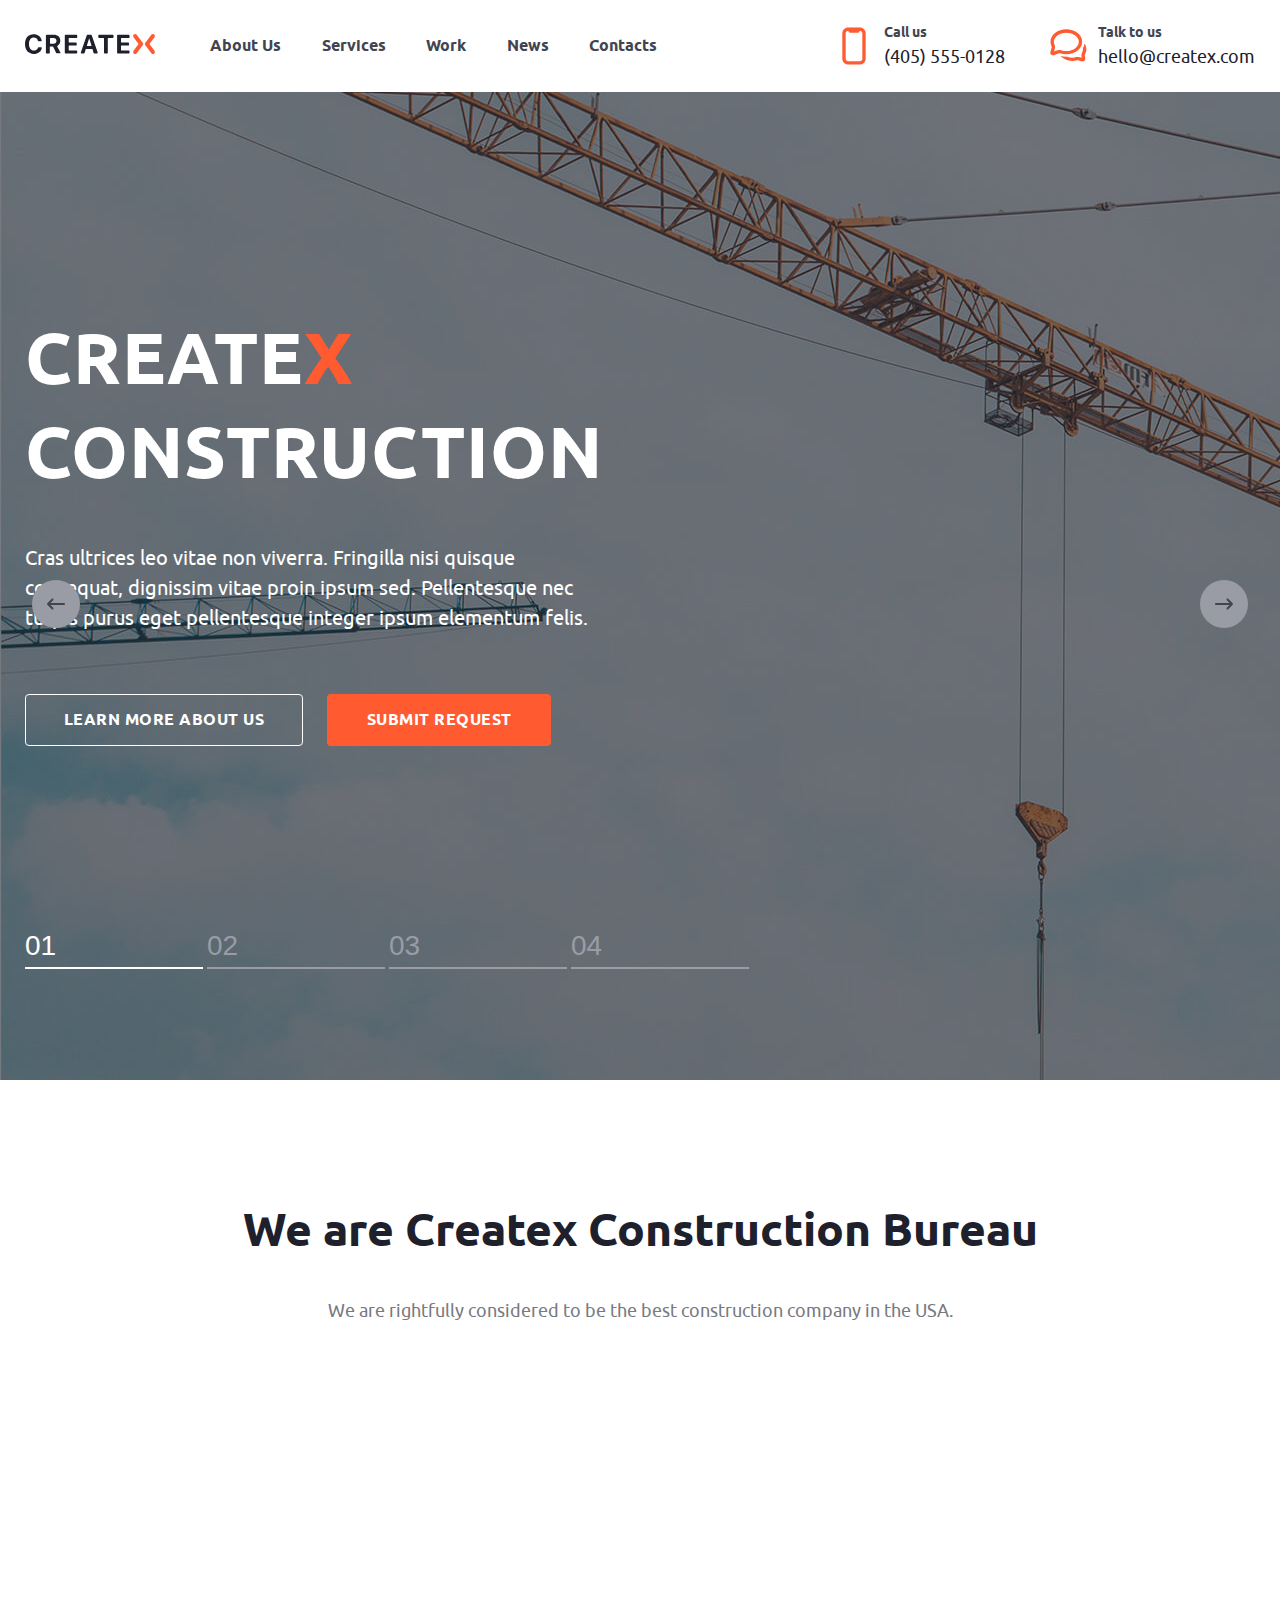
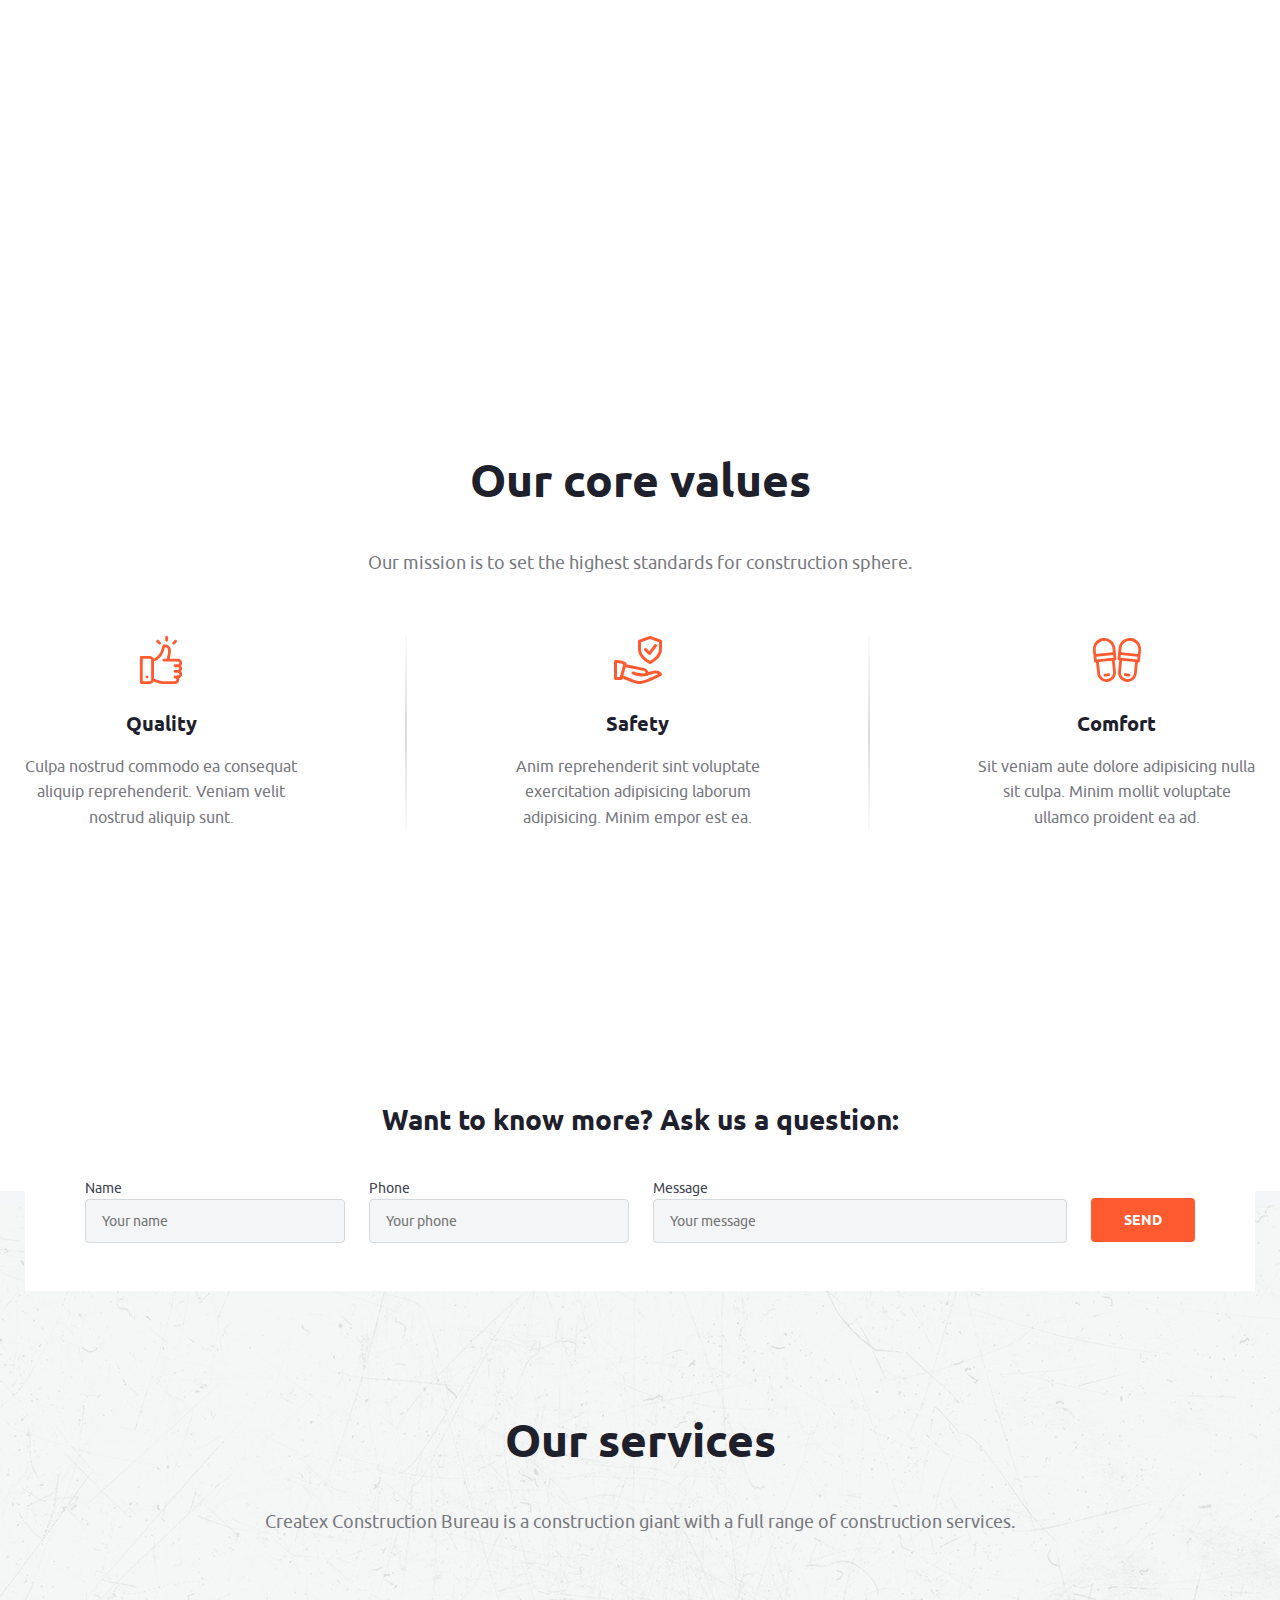
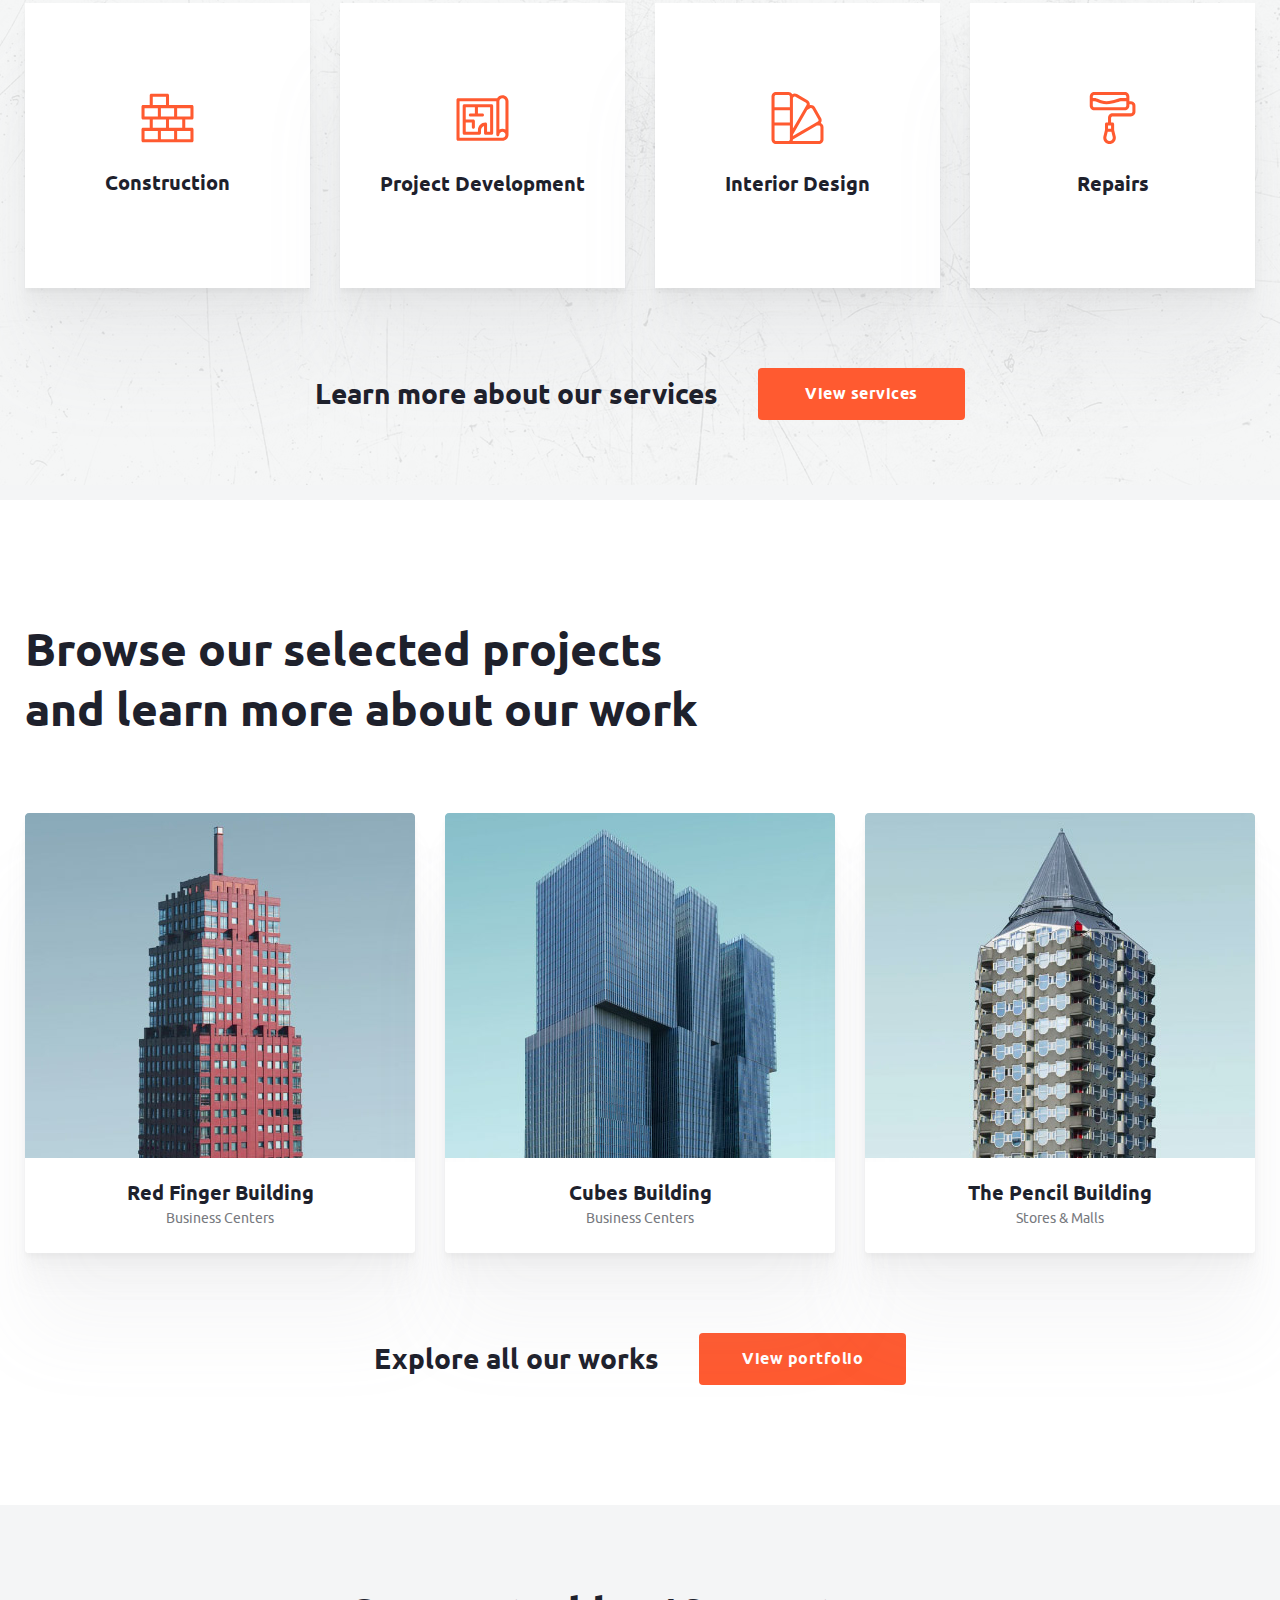
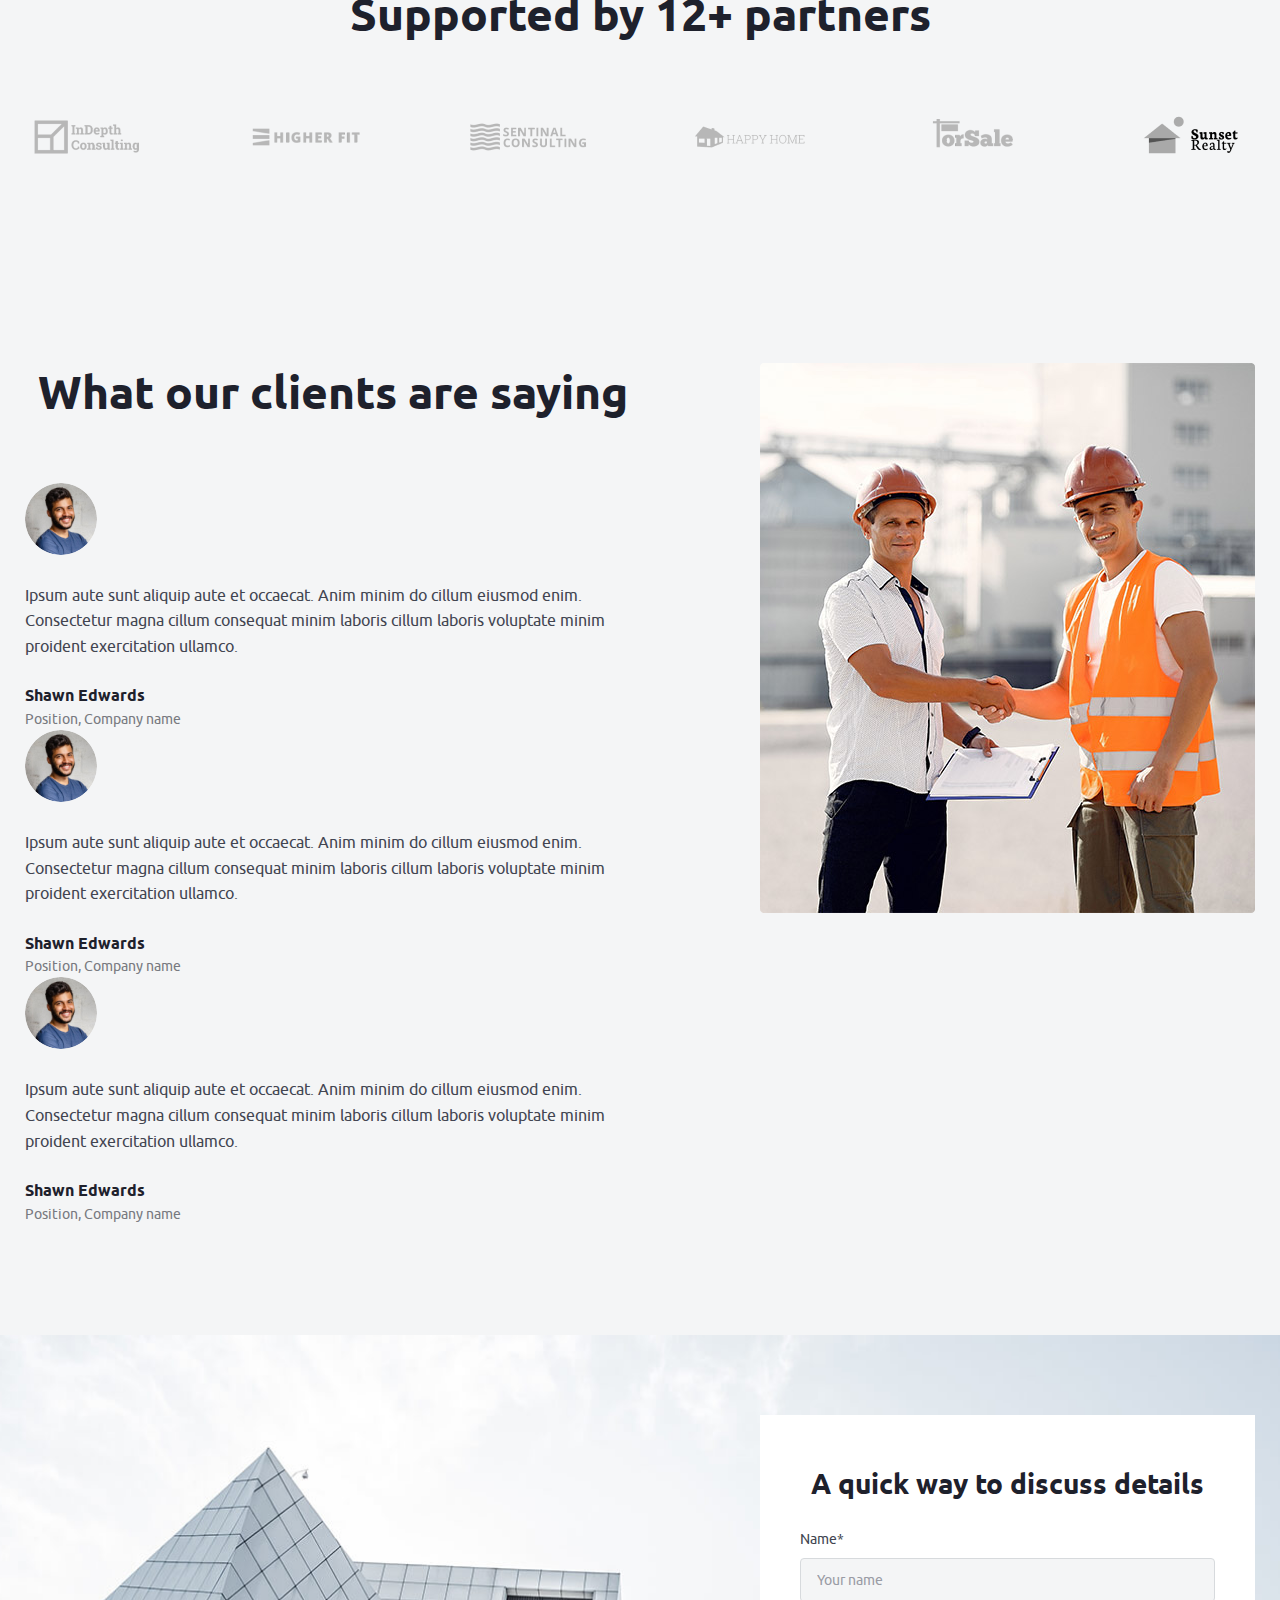
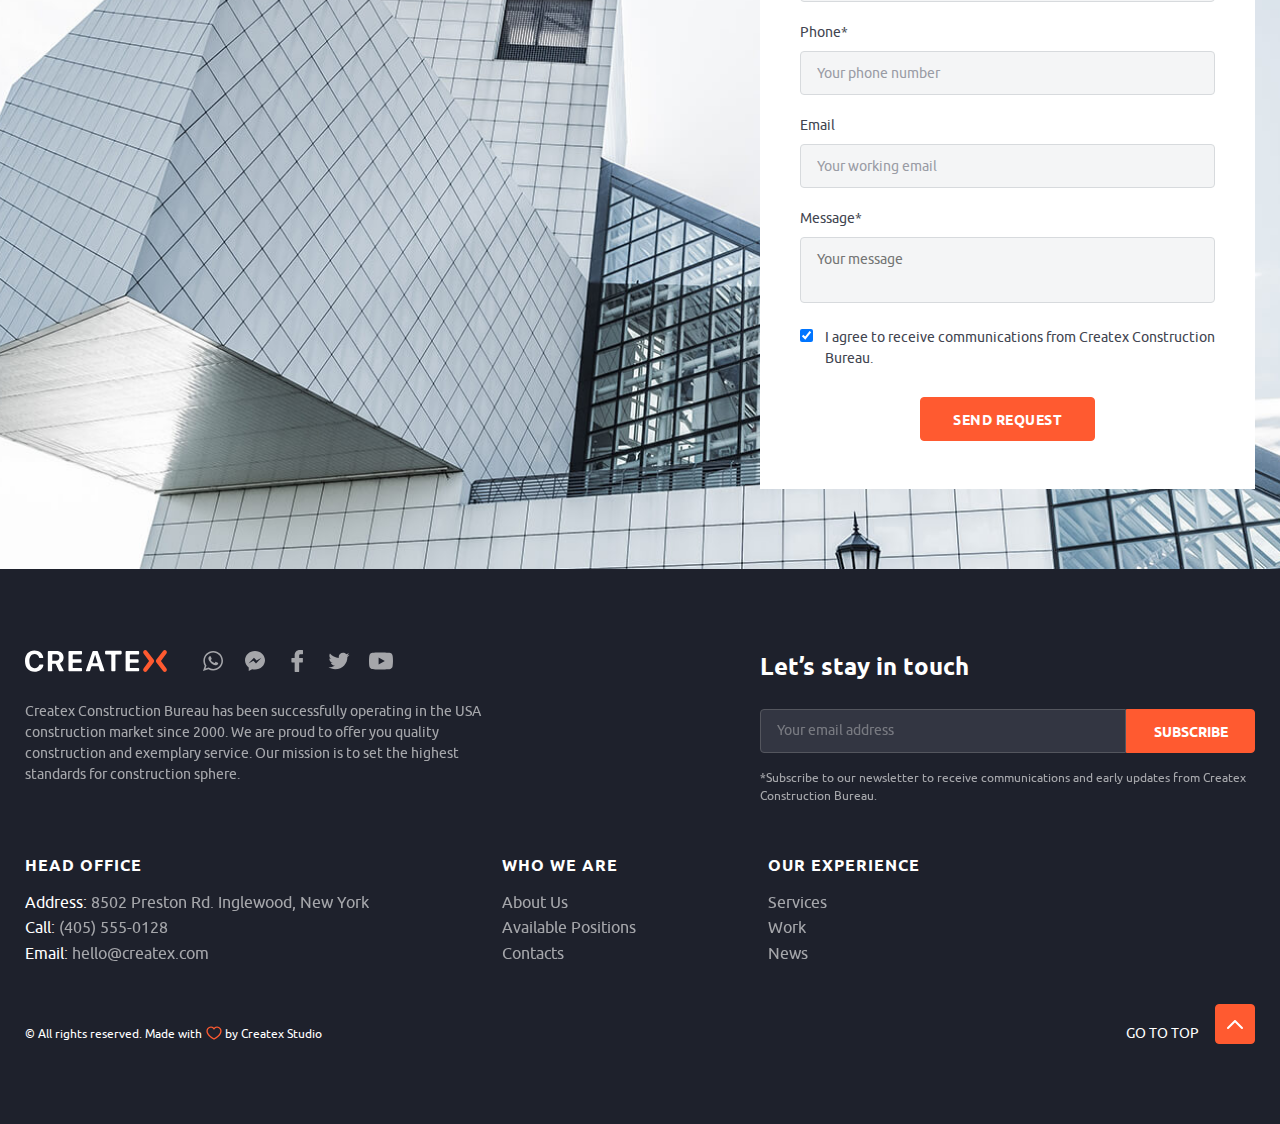
==== commit 5b60fe02: "section-brand" ====
--- a/index.html
+++ b/index.html
@@ -3,8 +3,10 @@
 <head>
     <meta charset="UTF-8">
     <meta name="viewport" content="width=device-width, initial-scale=1.0">
+    <title>CREATEX</title>
     <link rel="stylesheet" href="./css/styles.css">
-    <title>CREATEX</title>
+    <script defer src="https://cdn.jsdelivr.net/npm/swiper@11/swiper-bundle.min.js"></script>
+    <script defer src="./swiper.js"></script>
 </head>
 <body>
     <header>
@@ -222,6 +224,63 @@
                 </div>
             </div>
         </section>
+        <section class="brands">
+            <div class="container">
+                <h2 class="brands__title">Supported by 12+ partners</h2>
+                <ul class="brands__list">
+                    <li class="brands__item">
+                        <img src="images/sectionpage/InDepthConsultingLogo.png" alt="In Depth Consulting">
+                    </li>
+                    <li class="brands__item">
+                        <img src="images/sectionpage/HigherFitLogo.png" alt="Higher Fit">
+                    </li>
+                    <li class="brands__item">
+                        <img src="images/sectionpage/SentinalConsultingLogo.png" alt="Sentinal Consulting">
+                    </li>
+                    <li class="brands__item">
+                        <img src="images/sectionpage/HappyHomeLogo.png" alt="Happy Home">
+                    </li>
+                    <li class="brands__item">
+                        <img src="images/sectionpage/ForSaleLogo.png" alt="For Sale">
+                    </li>
+                    <li class="brands__item">
+                        <img src="images/sectionpage/SunsetRealtyLogo.png" alt="Sunset Realty">
+                    </li>
+                </ul>
+                <div class="reviews">
+                    <div class="reviews__text">
+                        <h2>What our clients are saying</h2>
+                        <div class="swiper">
+                            <div class="swiper-wrapper">
+                                <div class="swiper-slide">
+                                    <img src="images/Work/swiper_avatar.png" alt="Shawn Edwards">
+                                    <p>Ipsum aute sunt aliquip aute et occaecat. Anim minim do cillum eiusmod enim. Consectetur magna cillum consequat minim  laboris cillum laboris voluptate minim proident exercitation ullamco.</p>
+                                    <strong>Shawn Edwards</strong>
+                                    <span>Position, Company name</span>
+                                </div>
+                                <div class="swiper-slide">
+                                    <img src="images/Work/swiper_avatar.png" alt="Shawn Edwards">
+                                    <p>Ipsum aute sunt aliquip aute et occaecat. Anim minim do cillum eiusmod enim. Consectetur magna cillum consequat minim  laboris cillum laboris voluptate minim proident exercitation ullamco.</p>
+                                    <strong>Shawn Edwards</strong>
+                                    <span>Position, Company name</span>
+                                </div>
+                                <div class="swiper-slide">
+                                    <img src="images/Work/swiper_avatar.png" alt="Shawn Edwards">
+                                    <p>Ipsum aute sunt aliquip aute et occaecat. Anim minim do cillum eiusmod enim. Consectetur magna cillum consequat minim  laboris cillum laboris voluptate minim proident exercitation ullamco.</p>
+                                    <strong>Shawn Edwards</strong>
+                                    <span>Position, Company name</span>
+                                </div>
+                            </div>
+                            <div class="swiper-button-prev"></div>
+                            <div class="swiper-button-next"></div>
+                        </div>
+                    </div>
+                    <div class="reviews__image">
+                        <img src="images/Work/swiper_image.png" alt="our clients">
+                    </div>
+                </div>
+            </div>
+        </section>
         <section class="feedback">
             <div class="container">
                 <form class="form" action="#">
--- a/css/styles.css
+++ b/css/styles.css
@@ -110,15 +110,6 @@
   background-image: url(../images/header/chat.svg);
   background-repeat: no-repeat;
   background-position-y: center;
-}
-
-a, a:link, a:visited {
-  text-decoration: none;
-  display: block;
-}
-
-label, span {
-  display: block;
 }
 .preview {
   width: 100%;
@@ -377,7 +368,6 @@
   font-size: 14px;
   line-height: 150%;
   color: #424551;
-
 }
 .form__name_input, .form__phone_input, .form__message_input {
   width: 260px;
@@ -626,6 +616,117 @@
   background-color: #FF7F50;
   color: #FFFAFA;
 }
+.brands {
+  width: 100%;
+  background-color: #F4F5F6;
+  padding: 80px 0 110px;
+}
+
+.brands__title {
+  margin-bottom: 60px;
+  text-align: center;
+  font-family: 'Ubuntu-bold';
+  font-size: 46px;
+  line-height: 130%;
+  color: #1E212C;
+}
+
+.brands__list {
+  display: flex;
+  justify-content: space-between;
+  width: 100%;
+}
+
+.brands__item {
+  filter: grayscale(100%);
+  cursor: pointer;
+  transition: all ease .2s;
+}
+.brands__item>img {
+  width: 100%;
+}
+
+.brands__item:hover {
+  filter: none;
+}
+. {
+  padding: 80px 0 110px;
+  background: linear-gradient(to bottom, #F4F5F6 55%, white 45%);
+}
+.reviews {
+  display: flex;
+  padding-top: 190px;
+}
+.reviews__text {
+  width: 100%;
+}
+.reviews__text>h2{
+  width: 100%;
+  margin-bottom: 60px;
+  text-align: center;
+  font-family: 'Ubuntu-bold';
+  font-size: 46px;
+  line-height: 130%;
+  color: #1E212C;
+}
+.reviews__image {
+  width: 100%;
+  text-align: end;
+}
+.reviews__image>img {
+  width: 80.5%;
+}
+.swiper {
+   width: 100%;
+   max-width: 599px;
+ }
+.swiper-slide>img {
+  width: 72px;
+  height: 72px;
+  margin-bottom: 24px;
+  border-radius: 40px;
+}
+.swiper-slide>p {
+  margin-bottom: 24px;
+  font-family: 'Ubuntu-regular';
+  font-size: 16px;
+  line-height: 160%;
+  color: #424551;
+}
+.swiper-slide>strong {
+  margin-bottom: 4px;
+  font-family: 'Ubuntu-bold';
+  font-size: 16px;
+  line-height: 160%;
+  color: #1E212C;
+}
+.swiper-slide>span {
+  font-family: 'Ubuntu-regular';
+  font-size: 14px;
+  line-height: 150%;
+  color: #787A80;
+}
+.swiper-button-prev {
+  left: auto;
+  right: 50px;
+}
+.swiper-button-prev,
+.swiper-button-next {
+  top:auto;
+  bottom: -10px;
+}
+.swiper-button-prev::after {
+  content: '';
+  width: 18px;
+  height: 11px;
+  background: url(../images/Work/arrow_left.svg);
+}
+.swiper-button-next::after {
+  content: '';
+  width: 18px;
+  height: 11px;
+  background: url(../images/Work/arrow_right.svg);
+}
 .feedback {
   padding: 80px 0;
   background: url(../images/Work/forms_bg.png) no-repeat;
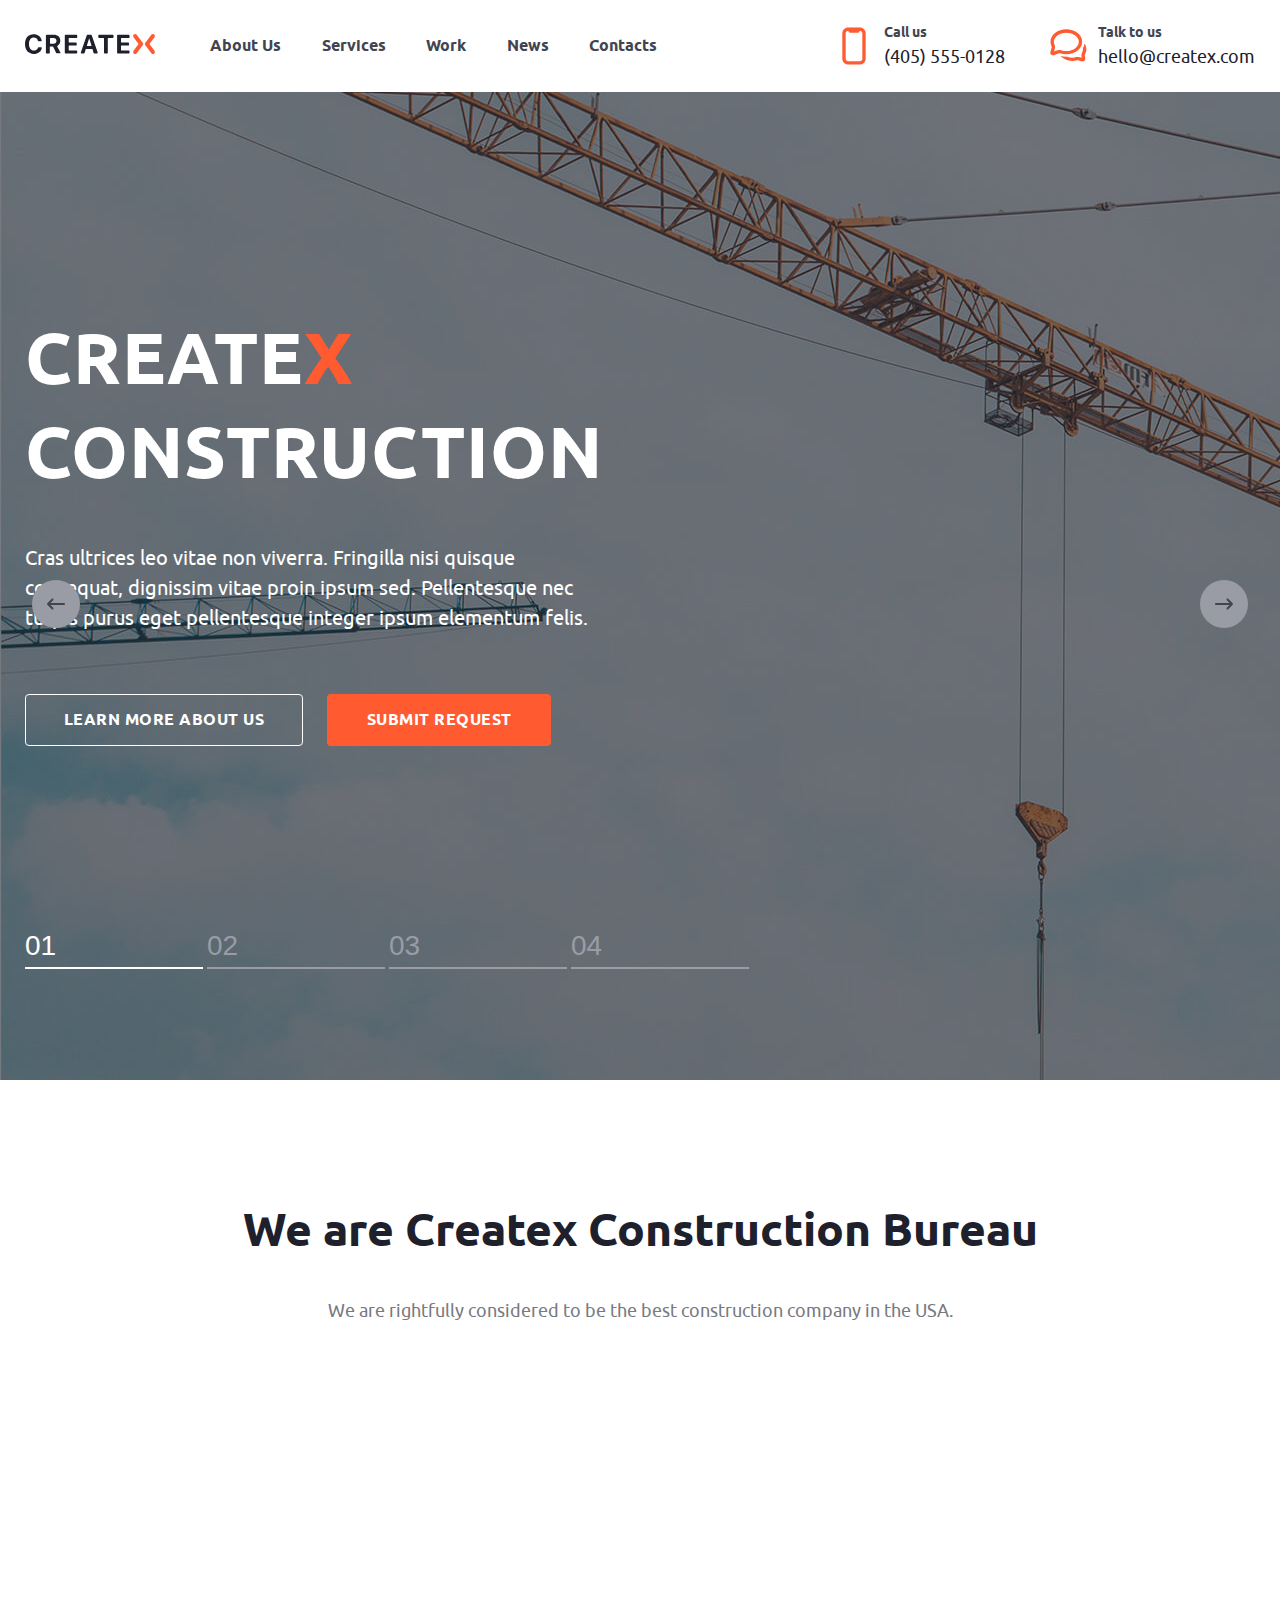
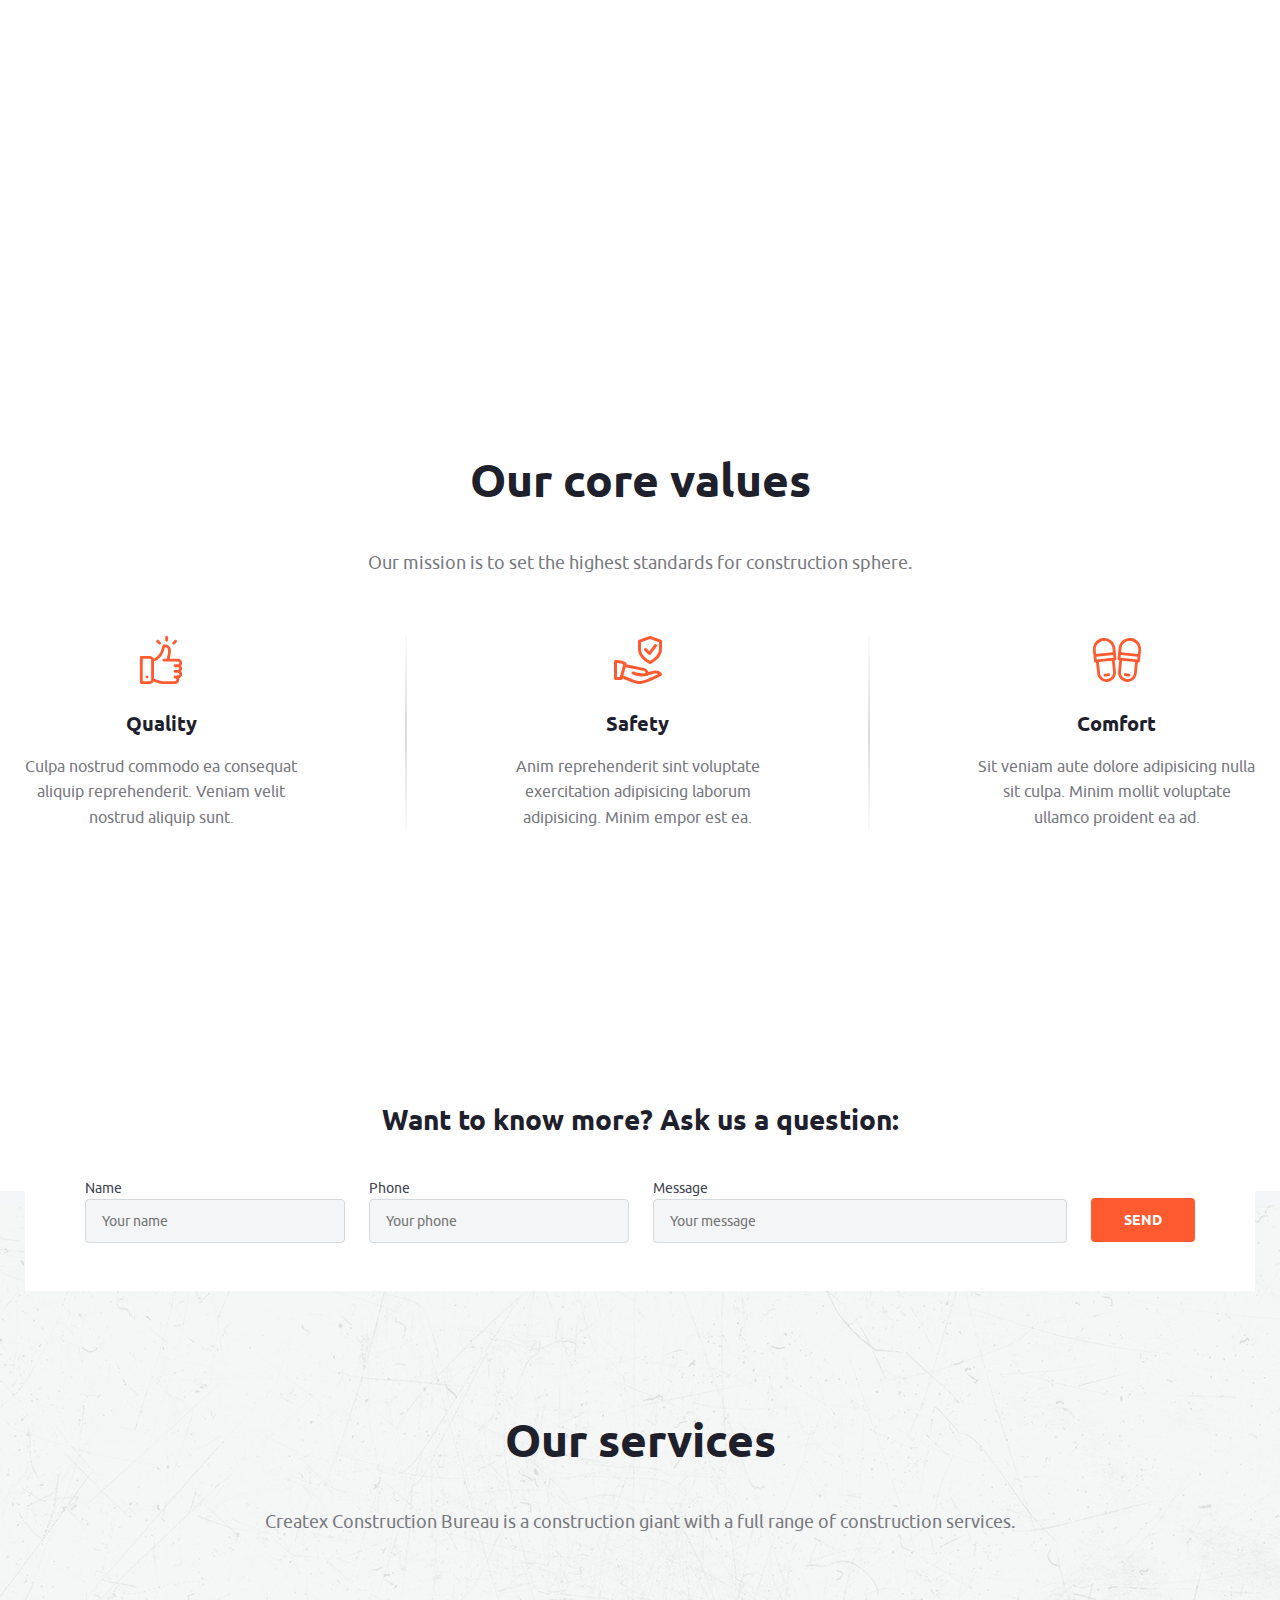
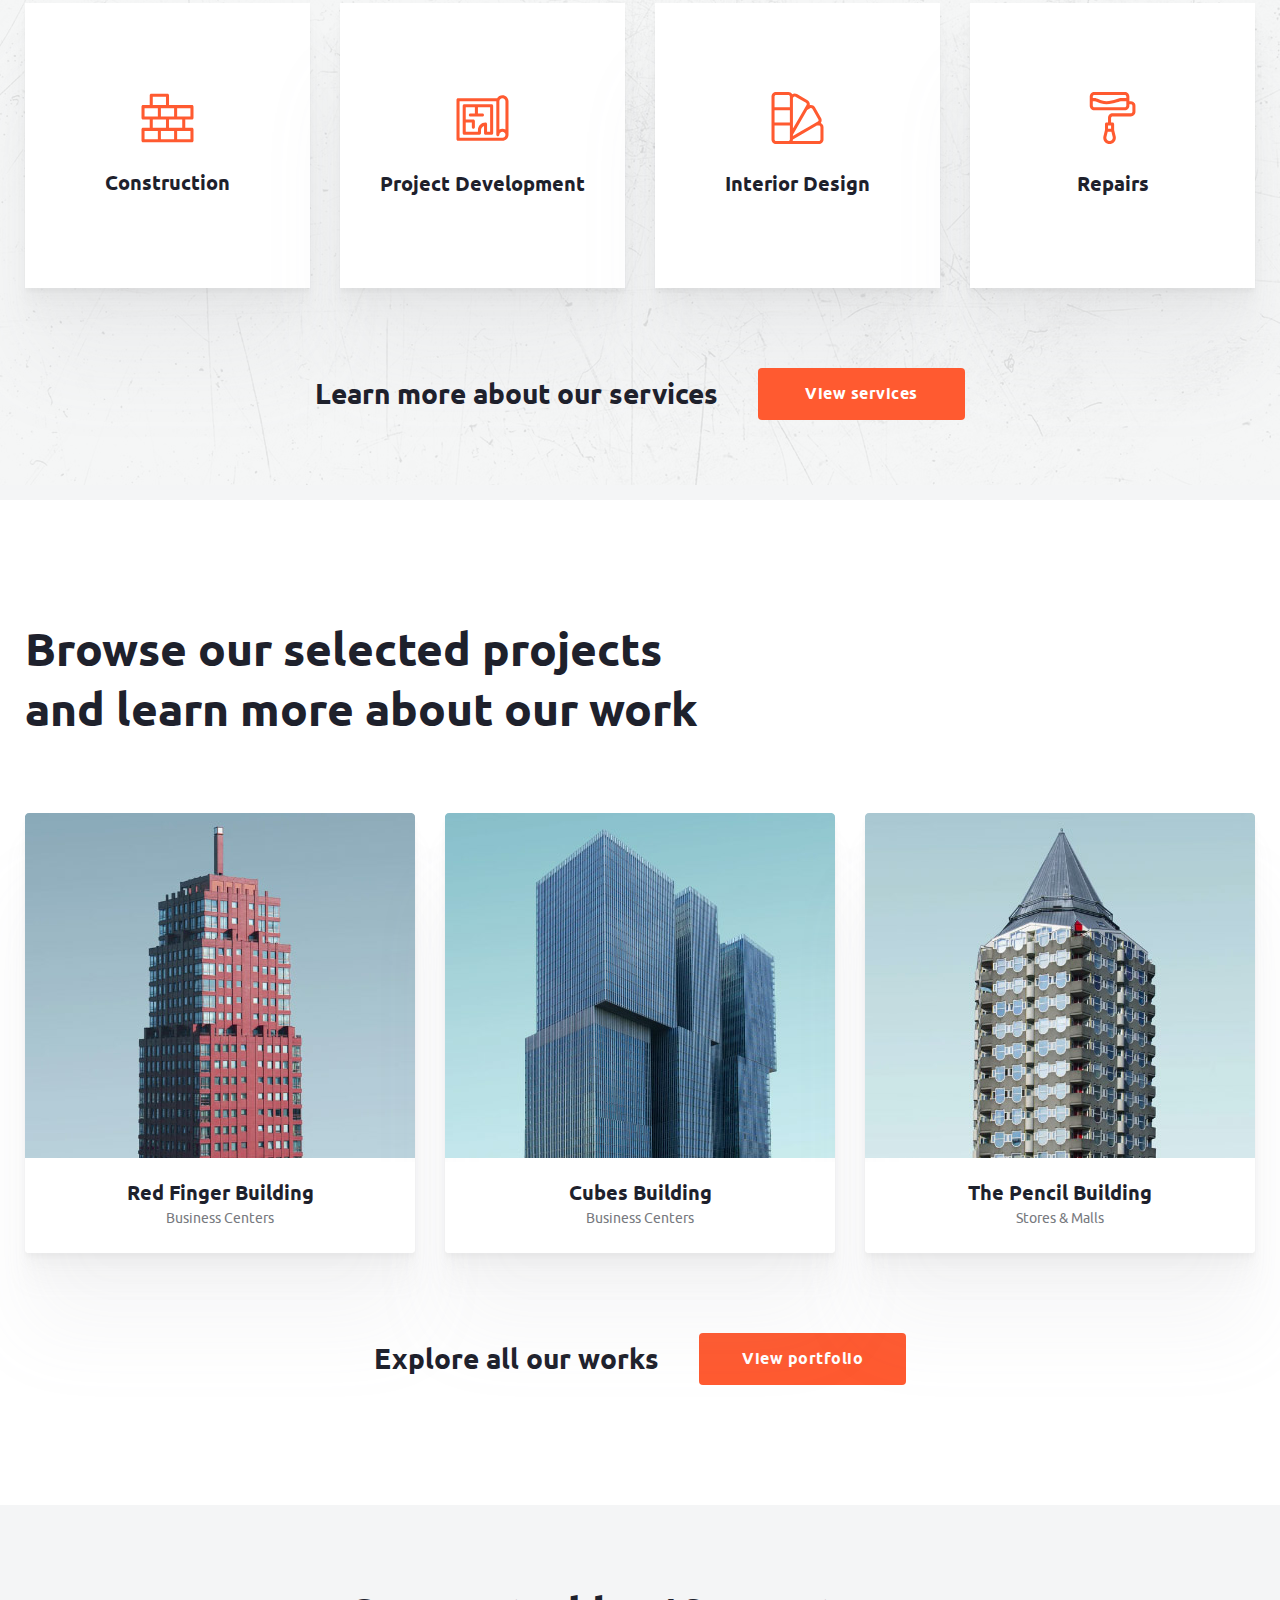
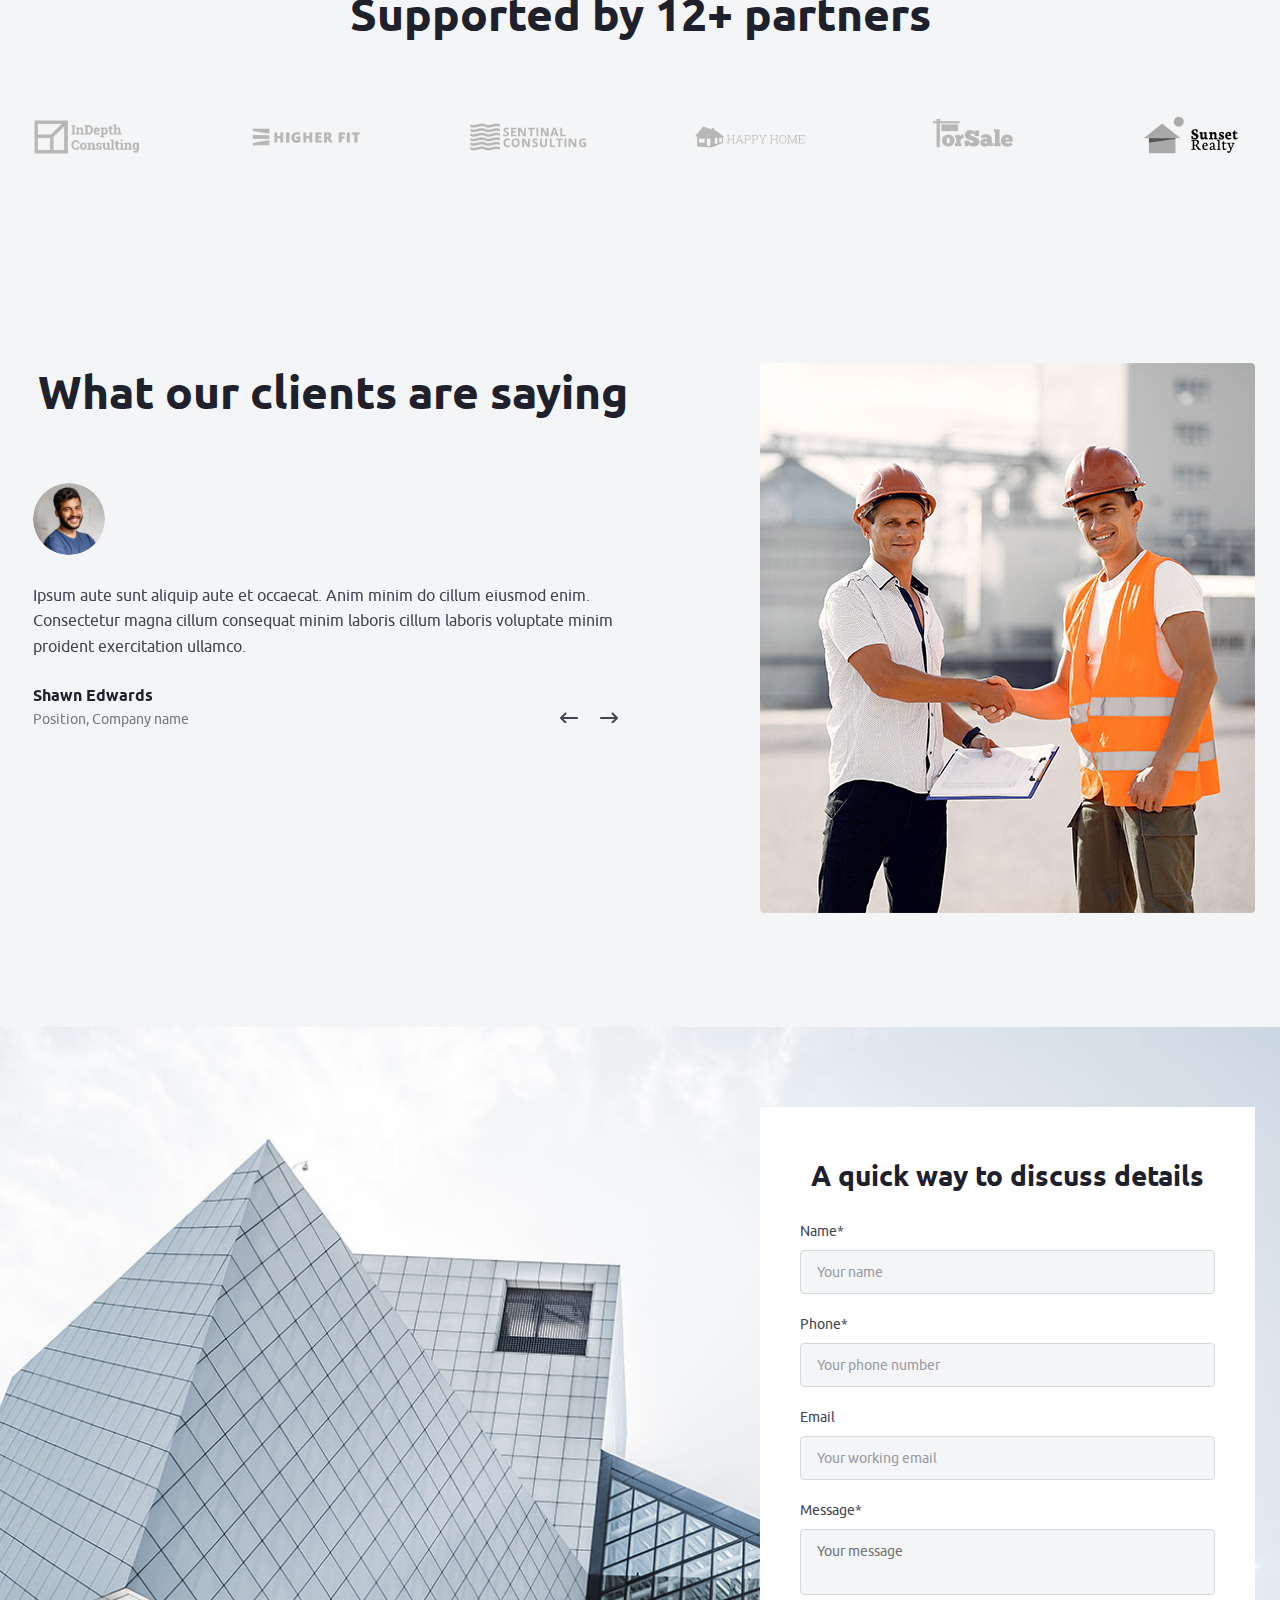
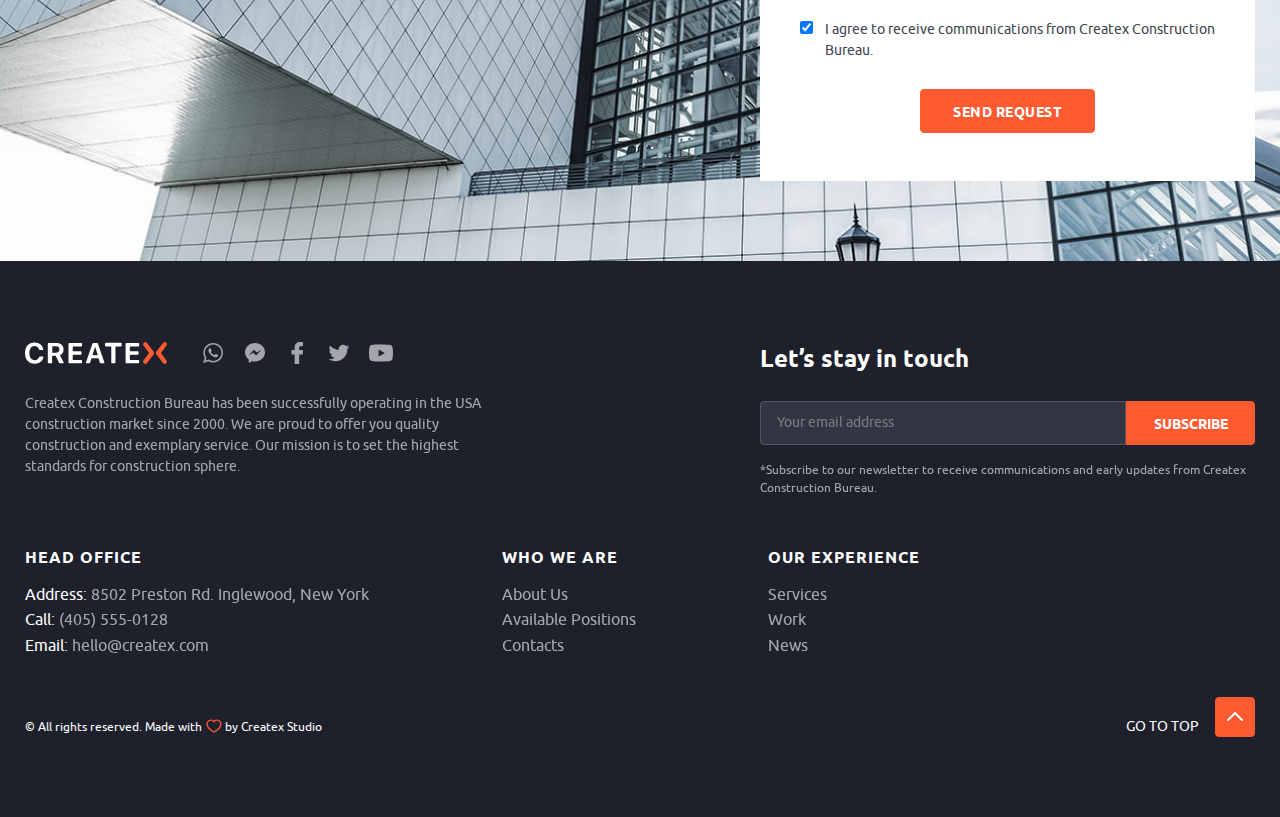
==== commit 265fb29b: "'sectionbrand'" ====
--- a/index.html
+++ b/index.html
@@ -4,6 +4,7 @@
     <meta charset="UTF-8">
     <meta name="viewport" content="width=device-width, initial-scale=1.0">
     <title>CREATEX</title>
+    <link rel="stylesheet" href="https://cdn.jsdelivr.net/npm/swiper@11/swiper-bundle.min.css"/>
     <link rel="stylesheet" href="./css/styles.css">
     <script defer src="https://cdn.jsdelivr.net/npm/swiper@11/swiper-bundle.min.js"></script>
     <script defer src="./swiper.js"></script>
--- a/css/styles.css
+++ b/css/styles.css
@@ -659,6 +659,7 @@
 }
 .reviews__text {
   width: 100%;
+  position: relative;
 }
 .reviews__text>h2{
   width: 100%;
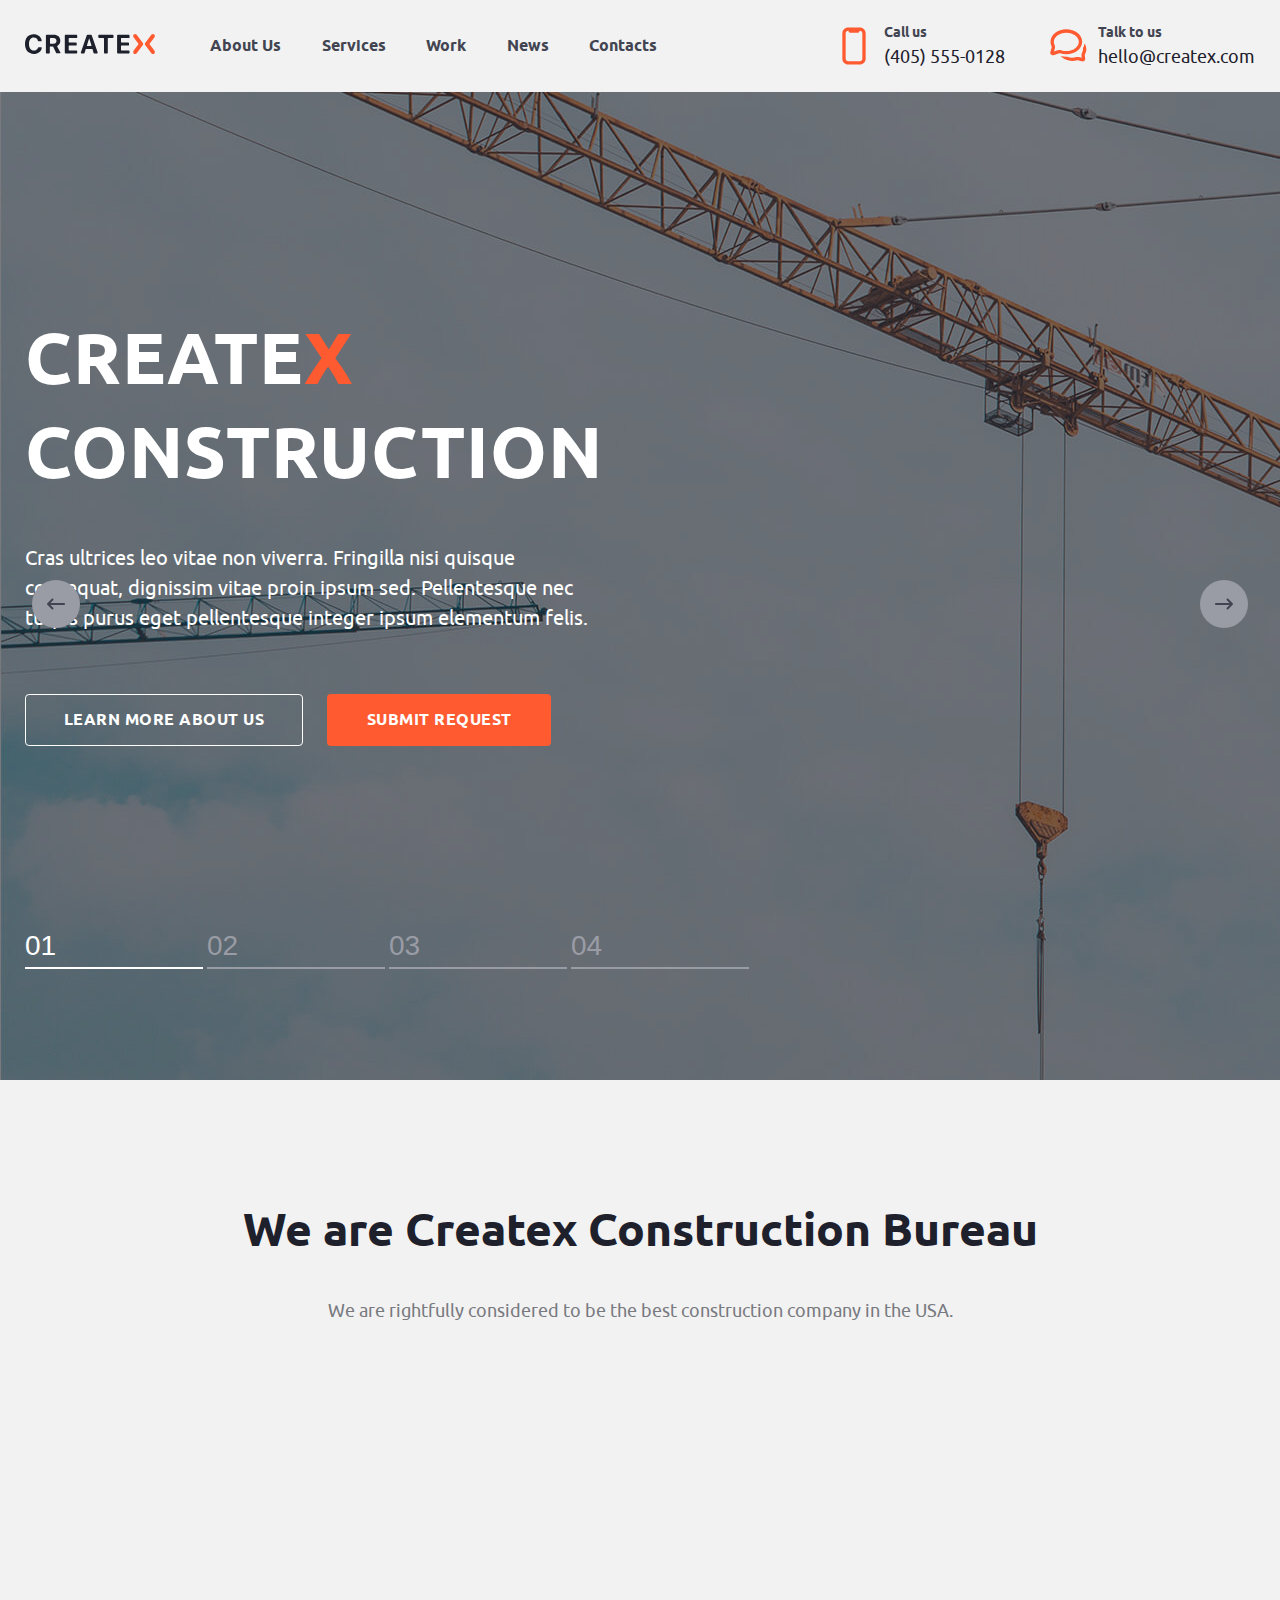
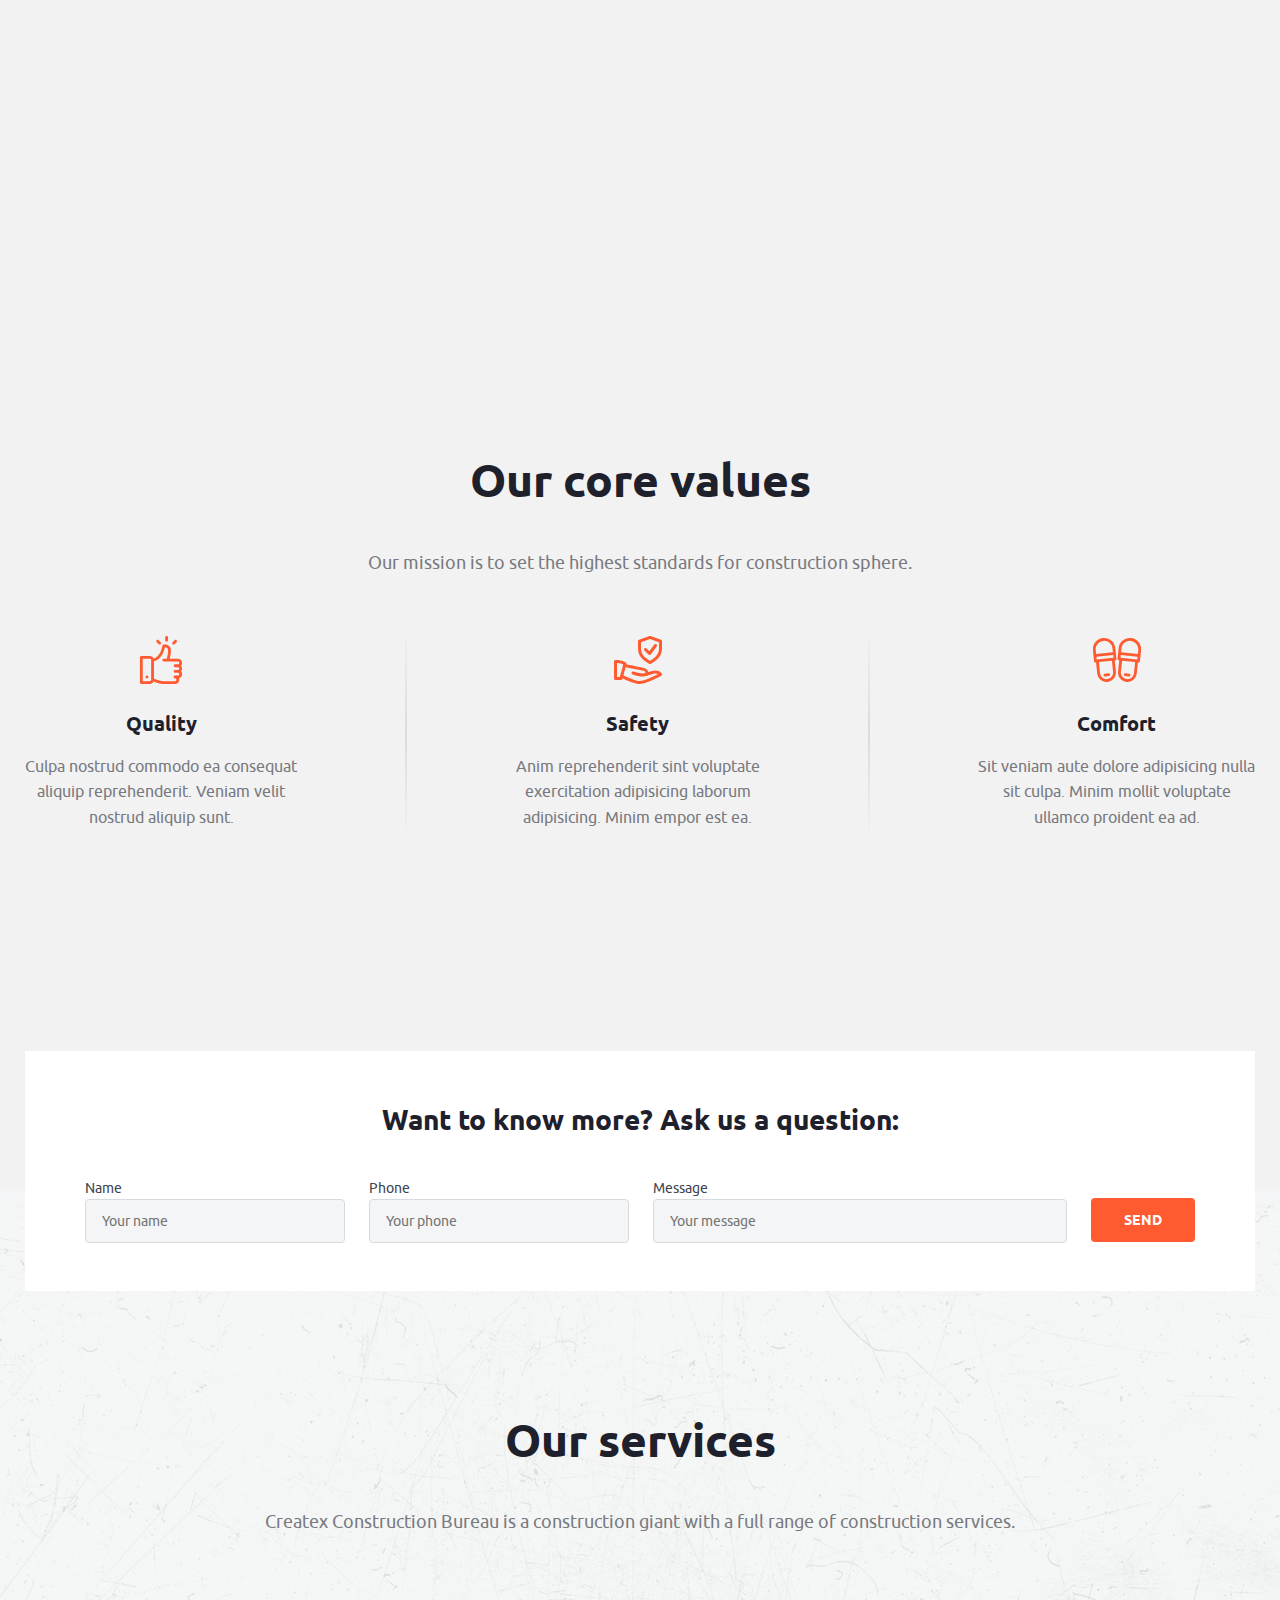
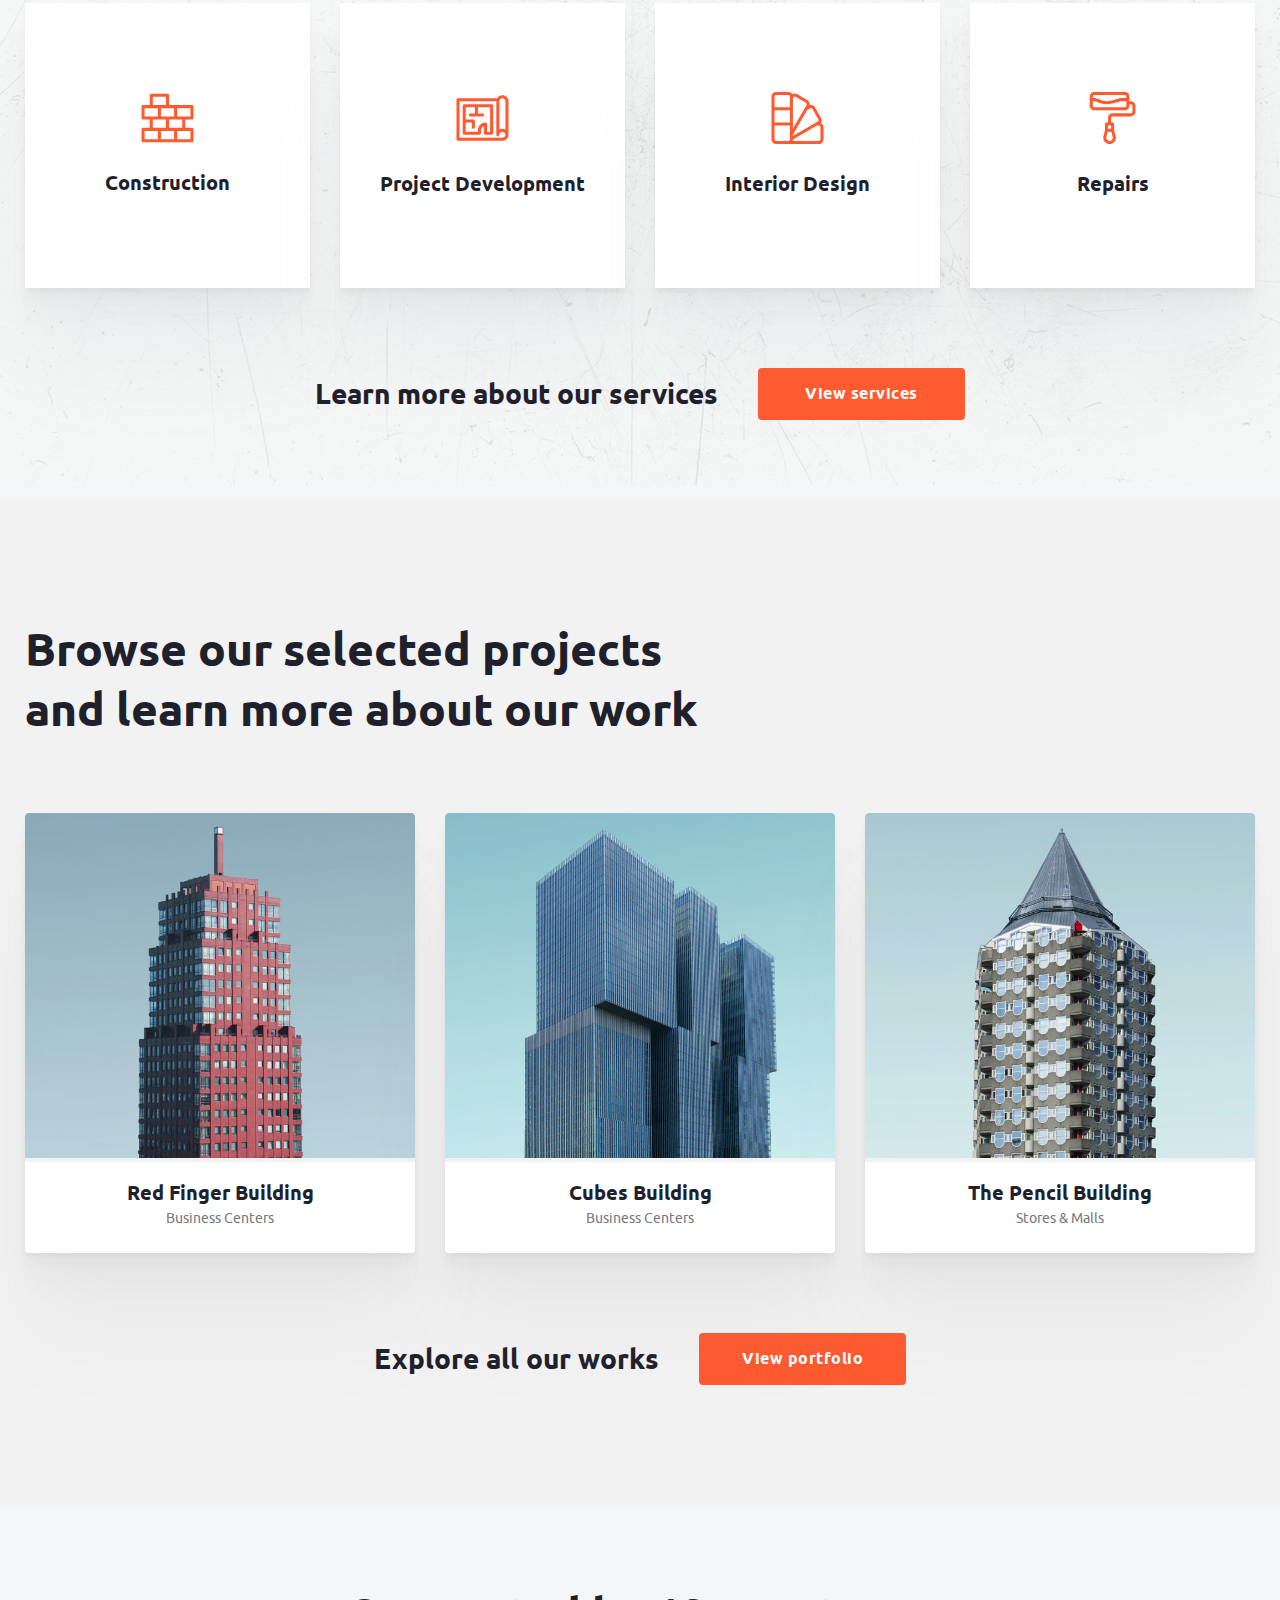
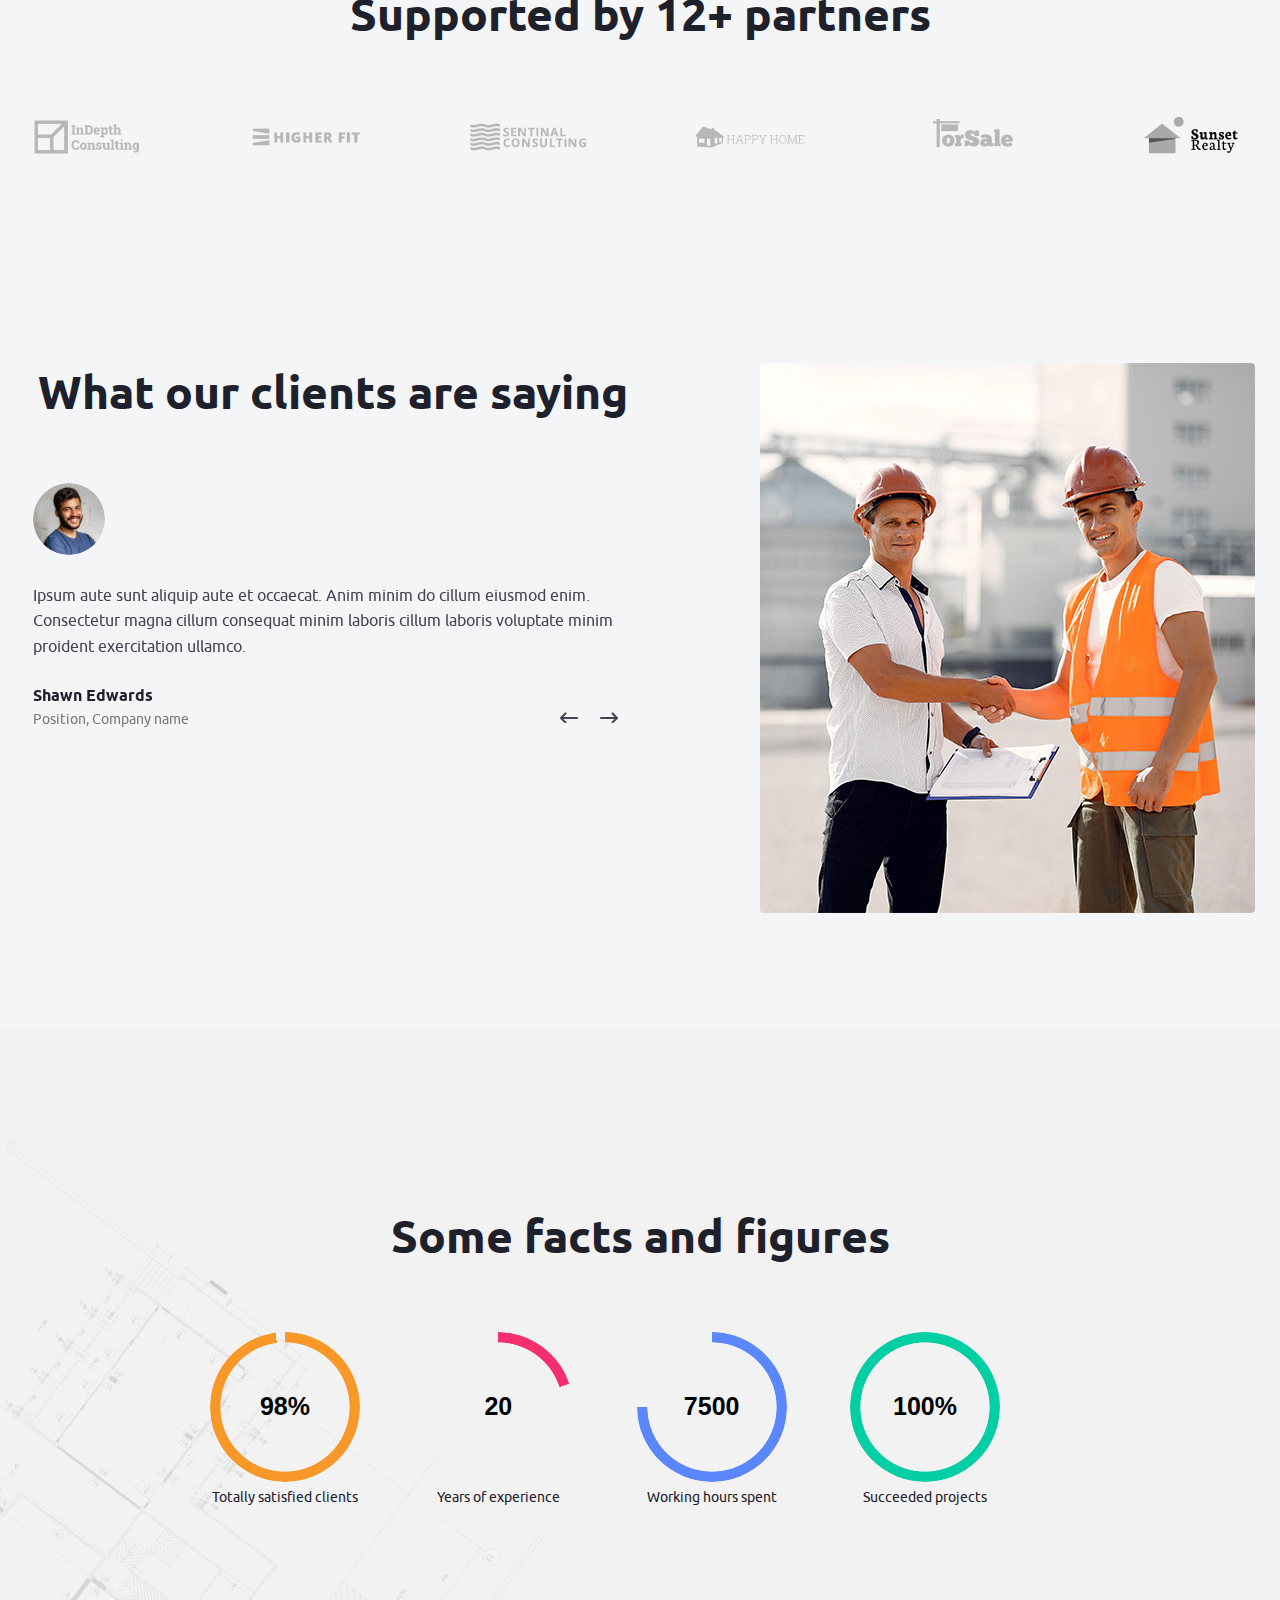
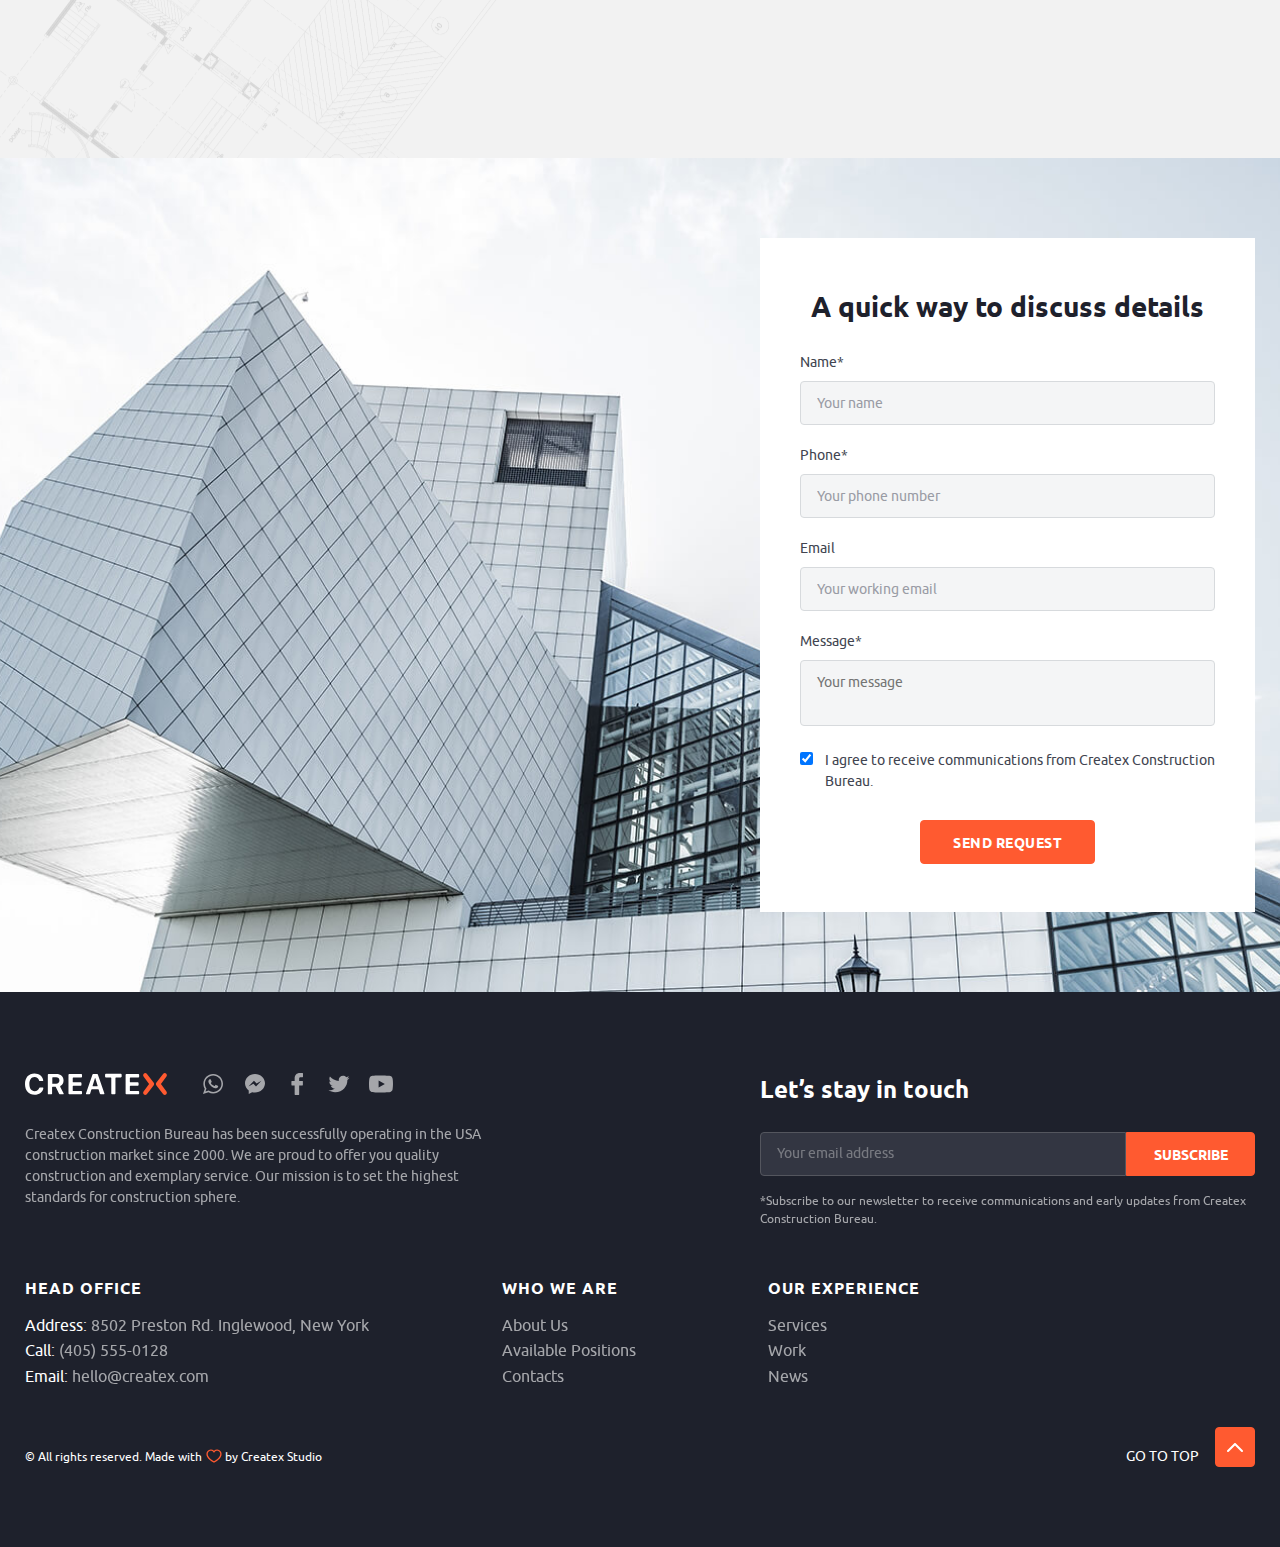
==== commit f2b91ec8: "'figure'" ====
--- a/index.html
+++ b/index.html
@@ -8,6 +8,7 @@
     <link rel="stylesheet" href="./css/styles.css">
     <script defer src="https://cdn.jsdelivr.net/npm/swiper@11/swiper-bundle.min.js"></script>
     <script defer src="./swiper.js"></script>
+    <link rel="stylesheet" href="./css/index.css">
 </head>
 <body>
     <header>
@@ -282,6 +283,29 @@
                 </div>
             </div>
         </section>
+        <section class="figures">
+            <div class="container">
+                <h2 class="figures__title">Some facts and figures</h2>
+                <ul class="figures__item">
+                    <li class="figure__item">
+                        <div class="pie animate no-round" style="--p:98;--c:#F89828;--b:10px"> 98%</div>
+                    <p class="figures__text">Totally satisfied clients</p>
+                    </li>
+                    <li class="figure__item">
+                        <div class="pie animate no-round" style="--p:20;--c:#F52F6E;--b:10px"> 20</div>
+                    <p class="figures__text">Years of experience</p>
+                    </li>
+                    <li class="figure__item">
+                        <div class="pie animate no-round" style="--p:75;--c:#5A87FC;--b:10px"> 7500</div>
+                    <p class="figures__text">Working hours spent</p>
+                    </li>
+                    <li class="figure__item">
+                        <div class="pie animate no-round" style="--p:100;--c:#03CEA4;--b:10px"> 100%</div>
+                    <p class="figures__text">Succeeded projects</p>
+                    </li>
+                </ul>
+            </div>
+        </section>
         <section class="feedback">
             <div class="container">
                 <form class="form" action="#">
--- a/css/styles.css
+++ b/css/styles.css
@@ -649,10 +649,10 @@
 .brands__item:hover {
   filter: none;
 }
-. {
+/* . {
   padding: 80px 0 110px;
   background: linear-gradient(to bottom, #F4F5F6 55%, white 45%);
-}
+} */
 .reviews {
   display: flex;
   padding-top: 190px;
--- a/css/index.css
+++ b/css/index.css
@@ -0,0 +1,698 @@
+.preview {
+    width: 100%;
+    height: 988px;
+    background-image: url("../images/sectionpage/bg-title.jpg");
+    background-repeat: no-repeat;
+    background-position-y: center;
+}
+.preview__container {
+    width: 726px;
+    height: 648px;
+    padding-top: 220px;
+}
+.preview__title {
+    font-size: 72px;
+    font-family: "Ubuntu-bold";
+    line-height: 130%;
+    letter-spacing: 1px;
+    color: #FFFFFF;
+}
+.preview__title span {
+    font-size: 72px;
+    font-family: "Ubuntu-bold";
+    line-height: 130%;
+    color: #FF5A30;
+    display: inline-block;
+}
+
+.preview__subtitle {
+    font-size: 20px;
+    font-family: "Ubuntu-regular";
+    line-height: 150%;
+    color: #FFFFFF;
+    padding-top: 44px;
+}
+.preview__btns {
+    width: 526px;
+    display: flex;
+    justify-content: space-between;
+    padding-top: 61px;
+
+}
+.about__btn {
+    border-radius: 4px;
+    width: 278px;
+    height: 52px;
+    border: 1px solid #FFFFFF;
+    background: none;
+    display: flex;
+    align-items: center;
+    justify-content: center;
+    cursor: pointer;
+    transition: all ease .4s;
+}
+.about__content{
+    font-size: 16px;
+    font-family: "Ubuntu-bold";
+    line-height: 52%;
+    letter-spacing: 0.5px;
+    color: #FFFFFF;
+}
+.about__btn:hover {
+    border-color: #FF5A30
+}
+.about__btn:hover >.about__content {
+    color: #FF5A30;
+}
+.submit__btn {
+    border-radius: 4px;
+    width: 224px;
+    height: 52px;
+    background-color: #FF5A30;
+    display: flex;
+    align-items: center;
+    justify-content: center;
+    cursor: pointer;
+    transition: all ease .4s;
+}
+.submit__content {
+    font-size: 16px;
+    font-family: "Ubuntu-bold";
+    line-height: 52%;
+    letter-spacing: 0.5px;
+    color: #FFFFFF;
+}
+.submit__btn:hover {
+    background-color: #FF7F50;
+}
+.submit__btn:hover >.submit__content {
+    color: #FFFAFA;
+}
+.slider {
+    width: 724px;
+    height: 54px;
+    padding-top: 179px;
+}
+.slider__breadcrumbs {
+    display: flex;
+    justify-content: space-between;
+}
+.slider__breadcrumb {
+    font-family: "Ubuntu-regular";
+    font-size: 28px;
+    line-height: 150%;
+    color: #9A9CA5;
+    width: 178px;
+}
+.slider__breadcrumb_item {
+    border-bottom: 2px solid #9A9CA5;
+}
+
+.slider__breadcrumb_active {
+    color: #FFFFFF;
+    border-color: #FFFFFF;
+}
+.arrow__left_btn {
+    left: 32px;
+    transition: all ease .4s;
+}
+.arrow__active {
+    border-radius: 48px;
+    width: 48px;
+    height: 48px;
+    outline: none;
+    background: #9A9CA5;
+    position: absolute;
+    top: 580px;
+    display: flex;
+    align-items: center;
+    justify-content: center;
+    cursor: pointer;
+}
+.arrow__right_btn {
+    right: 32px;
+    transform: rotate(180deg);
+    transition: all ease .4s;
+}
+.arrow__active:hover {
+    background-color: #FFFFFF;
+}
+.construction__container {
+    padding-top: 120px;
+    height: 791px;
+}
+.construction__title {
+    font-family: "Ubuntu-bold";
+    font-size: 46px;
+    line-height: 130%;
+    display: flex;
+    justify-content: center;
+    color: #1E212C;
+}
+.construction__text {
+    font-family: "Ubuntu-regular";
+    font-size: 18px;
+    line-height: 150%;
+    display: flex;
+    justify-content: center;
+    padding-top: 37px;
+    color: #787A80;
+}
+iframe {
+    padding-top: 67px;
+}
+.value {
+    padding-top: 180px;
+    padding-bottom: 120px;
+}
+.value__title {
+    font-family: "Ubuntu-bold";
+    font-size: 46px;
+    line-height: 130%;
+    color: #1E212C;
+    display: flex;
+    justify-content: center;
+}
+.value__text {
+    font-family: "Ubuntu-regular";
+    font-size: 18px;
+    line-height: 150%;
+    color: #787A80;
+    display: flex;
+    justify-content: center;
+    padding-top: 38px;
+}
+.value__items {
+    padding-top: 60px;
+    display: flex;
+    justify-content: space-between;
+}
+.value__image {
+    width: 48px;
+    height: 48px;
+}
+.value__item {
+    display: flex;
+    flex-direction: column;
+    align-items: center;
+}
+.value__title_item {
+    font-family: "Ubuntu-bold";
+    font-size: 20px;
+    line-height: 150%;
+    color: #1E212C;
+    padding-top: 25px;
+}
+.value__subtitle_item {
+    font-family: "Ubuntu-regular";
+    font-size: 16px;
+    line-height: 160%;
+    color: #787A80;
+    text-align: center;
+    padding-top: 15px;
+}
+.line__gradient {
+    background: linear-gradient(0deg, rgba(220, 218, 221, 0.1), #DADBDD, rgba(220, 218, 221, 0.1));
+    width: 2px;
+}
+.form__question {
+    min-height: 240px;
+}
+.form__container {
+    width: 100%;
+    position: relative;
+    margin: 0 auto;
+    min-height: 240px;
+}
+.form__container_position {
+    display: flex;
+    flex-direction: column;
+    align-items: center;
+    justify-content: space-between;
+    background-color: #FFFFFF;
+    position: absolute;
+    left: 0;
+    right: 0;
+    top: 100px;
+    bottom: -100px;
+    padding: 48px 60px ;
+}
+.question {
+    font-family: Ubuntu-bold;
+    font-size: 28px;
+    line-height: 150%;
+    color: #1E212C;
+    display: flex;
+    justify-content: center;
+}
+.form__items {
+    display: flex;
+    justify-content: space-around;
+    padding-top: 32px;
+}
+span {
+    font-family: Ubuntu-regular;
+    font-size: 14px;
+    line-height: 150%;
+    color: #424551;
+}
+.form__name_input, .form__phone_input, .form__message_input {
+    width: 260px;
+    height: 44px;
+    background: #F4F5F6;
+    border: 1px solid #D7DADD;
+    border-radius: 4px;
+    outline: none;
+    padding-left: 16px;
+    font-family: Ubuntu-regular;
+    font-size: 14px;
+    line-height: 150%;
+    color: #9A9CA5;
+    margin-right: 24px;
+}
+.form__message_input {
+    width: 414px;
+}
+.mini__form_btn {
+    width: 104px;
+    height: 44px;
+    border-radius: 4px;
+    background-color: #FF5A30;
+    margin-top: 20px;
+    font-family: Ubuntu-bold;
+    font-size: 14px;
+    line-height: 44px;
+    letter-spacing: 0.5px;
+    color: #FFFFFF;
+    cursor: pointer;
+    transition: all ease .4s;
+}
+.mini__form_btn:hover {
+    background-color: #FF7F50;
+    color: #FFFAFA;
+}
+.services {
+    width: 100%;
+    background-image: url("../images/sectionpage/bg-services.png");
+    background-repeat: no-repeat;
+    background-color: #F4F5F6;
+    background-position: center;
+    padding-bottom: 80px;
+}
+.services__title {
+    font-family: Ubuntu-bold;
+    font-size: 46px;
+    line-height: 130%;
+    color: #1E212C;
+    display: flex;
+    justify-content: center;
+    padding-top: 220px;
+}
+.services__subtitle {
+    font-family: "Ubuntu-regular";
+    font-size: 18px;
+    line-height: 150%;
+    color: #787A80;
+    display: flex;
+    justify-content: center;
+    padding-top: 38px;
+}
+.services__items {
+    padding-top: 68px;
+    display: flex;
+    justify-content: space-between;
+}
+.service__item {
+    width: 285px;
+    height: 285px;
+    background-color: #FFFFFF;
+    display: flex;
+    flex-direction: column;
+    justify-content: center;
+    align-items: center;
+    cursor: pointer;
+    box-shadow: 0px 4px 4px rgba(30, 33, 44, 0.03), 0px 12px 10px rgba(154, 156, 165, 0.04), 0px 30px 24px rgba(154, 156, 165, 0.05), 0px 80px 80px rgba(154, 156, 165, 0.08);
+    transition: all ease .4s;
+}
+.service__item:hover{
+    background-image: url("../images/sectionpage/bg-hover-image.jpg");
+    background-color: #1E212C;
+}
+.service__item:hover svg {
+    color: #FFFFFF;
+}
+.service__item_text {
+    font-family: Ubuntu-bold;
+    font-size: 20px;
+    line-height: 150%;
+    color: #1E212C;
+    padding-top: 25px;
+}
+.service__item:hover .service__item_text {
+    color: #FFFFFF;
+}
+svg {
+    color: #FF5A30;
+}
+.learn {
+    display: flex;
+    justify-content: center;
+    padding-top: 80px;
+    align-items: center;
+}
+.learn__text {
+    font-family: Ubuntu-bold;
+    font-size: 28px;
+    line-height: 150%;
+    color: #1E212C;
+    padding-right: 40px;
+}
+.learn__btn {
+    border-radius: 4px;
+    width: 207px;
+    height: 52px;
+    background-color: #FF5A30;
+    cursor: pointer;
+    transition: all ease .4s;
+}
+.learn__btn_text {
+    font-family: Ubuntu-bold;
+    font-size: 16px;
+    line-height: 52px;
+    letter-spacing: 0.5px;
+    color: #FFFFFF;
+    display: flex;
+    justify-content: center;
+    align-items: center;
+}
+.learn__btn:hover {
+    background-color: #FF7F50;
+    color: #FFFAFA;
+}
+.works__container {
+    width: 100%;
+    padding-top: 120px;
+}
+.works__title {
+    font-family: Ubuntu-bold;
+    font-size: 46px;
+    line-height: 130%;
+    color: #1E212C;
+    display: flex;
+    justify-content: flex-start;
+}
+.work {
+    display: flex;
+    justify-content: space-between;
+    padding-top: 73px;
+}
+.work__case {
+    max-width: 390px;
+    position: relative;
+    box-shadow: 0px 4px 4px rgba(30, 33, 44, 0.03), 0px 12px 10px rgba(154, 156, 165, 0.04), 0px 30px 24px rgba(154, 156, 165, 0.05), 0px 80px 80px rgba(154, 156, 165, 0.08);
+    border-radius: 4px;
+    cursor: pointer;
+}
+.work__image {
+    width: 100%;
+}
+.work__text {
+    display: flex;
+    width: 100%;
+    padding: 16px 20px 24px;
+    flex-direction: column;
+    align-items: center;
+    background: #FFFFFF;
+    transition: all ease .4s;
+    position: relative;
+    z-index: 1;
+    border-bottom-left-radius: 4px;
+    border-bottom-right-radius: 4px;
+}
+.work__title {
+    font-family: 'Ubuntu-bold';
+    font-size: 20px;
+    line-height: 150%;
+    color: #1E212C;
+}
+.work__desc {
+    font-family: 'Ubuntu-regular';
+    font-size: 14px;
+    line-height: 150%;
+    color: #787A80;
+}
+.case__btn {
+    position: absolute;
+    margin: 0 auto;
+    left: 0;
+    right: 0;
+    text-align: center;
+    bottom: 24px;
+    z-index: 0;
+    max-width: 172px;
+    background: #fff;
+    font-family: 'Ubuntu-bold';
+    font-size: 14px;
+    line-height: 44px;
+    letter-spacing: 0.5px;
+    color: #ff5a30;
+    border: 1px solid #ff5a30;
+    border-radius: 4px;
+    cursor: pointer;
+    transition: all ease .4s;
+}
+.case__btn:hover {
+    background: #ff5a30;
+    color: #fff;
+}
+.work__case:hover .work__text {
+    transform: translateY(-85px);
+}
+.explore__work {
+    padding-top: 80px;
+    padding-bottom: 120px;
+    display: flex;
+    justify-content: center;
+    align-items: center;
+}
+.explore__text {
+    font-family: Ubuntu-bold;
+    font-size: 28px;
+    line-height: 150%;
+    color: #1E212C;
+    padding-right: 40px;
+}
+.portfolio__btn {
+    border-radius: 4px;
+    width: 207px;
+    height: 52px;
+    background-color: #FF5A30;
+    cursor: pointer;
+}
+.portfolio__text_btn {
+    font-family: Ubuntu-bold;
+    font-size: 16px;
+    line-height: 52px;
+    letter-spacing: 0.5px;
+    color: #FFFFFF;
+    display: flex;
+    align-items: center;
+    justify-content: center;
+}
+.portfolio__btn:hover {
+    background-color: #FF7F50;
+    color: #FFFAFA;
+}
+.brands {
+    width: 100%;
+    background-color: #F4F5F6;
+    padding: 80px 0 110px;
+}
+
+.brands__title {
+    margin-bottom: 60px;
+    text-align: center;
+    font-family: 'Ubuntu-bold';
+    font-size: 46px;
+    line-height: 130%;
+    color: #1E212C;
+}
+
+.brands__list {
+    display: flex;
+    justify-content: space-between;
+    width: 100%;
+}
+
+.brands__item {
+    filter: grayscale(100%);
+    cursor: pointer;
+    transition: all ease .2s;
+}
+.brands__item>img {
+    width: 100%;
+}
+
+.brands__item:hover {
+    filter: none;
+}
+/* . {
+  padding: 80px 0 110px;
+  background: linear-gradient(to bottom, #F4F5F6 55%, white 45%);
+} */
+.reviews {
+    display: flex;
+    padding-top: 190px;
+}
+.reviews__text {
+    width: 100%;
+    position: relative;
+}
+.reviews__text>h2{
+    width: 100%;
+    margin-bottom: 60px;
+    text-align: center;
+    font-family: 'Ubuntu-bold';
+    font-size: 46px;
+    line-height: 130%;
+    color: #1E212C;
+}
+.reviews__image {
+    width: 100%;
+    text-align: end;
+}
+.reviews__image>img {
+    width: 80.5%;
+}
+.swiper {
+    width: 100%;
+    max-width: 599px;
+}
+.swiper-slide>img {
+    width: 72px;
+    height: 72px;
+    margin-bottom: 24px;
+    border-radius: 40px;
+}
+.swiper-slide>p {
+    margin-bottom: 24px;
+    font-family: 'Ubuntu-regular';
+    font-size: 16px;
+    line-height: 160%;
+    color: #424551;
+}
+.swiper-slide>strong {
+    margin-bottom: 4px;
+    font-family: 'Ubuntu-bold';
+    font-size: 16px;
+    line-height: 160%;
+    color: #1E212C;
+}
+.swiper-slide>span {
+    font-family: 'Ubuntu-regular';
+    font-size: 14px;
+    line-height: 150%;
+    color: #787A80;
+}
+.swiper-button-prev {
+    left: auto;
+    right: 50px;
+}
+.swiper-button-prev,
+.swiper-button-next {
+    top:auto;
+    bottom: -10px;
+}
+.swiper-button-prev::after {
+    content: '';
+    width: 18px;
+    height: 11px;
+    background: url(../images/Work/arrow_left.svg);
+}
+.swiper-button-next::after {
+    content: '';
+    width: 18px;
+    height: 11px;
+    background: url(../images/Work/arrow_right.svg);
+}
+.figures {
+    background-image: url("../images/sectionpage/bg-figure.png");
+    background-repeat: no-repeat;
+}
+.figures__title {
+    font-family: Ubuntu-bold;
+    font-size: 46px;
+    line-height: 130%;
+    display: flex;
+    justify-content: center;
+    padding-top: 180px;
+    color: #1E212C;
+}
+.figures__item {
+    display: flex;
+    justify-content: space-between;
+    padding: 60px 250px 250px 180px;
+}
+.figures__text {
+    font-family: Ubuntu-regular;
+    font-size: 14px;
+    line-height: 150%;
+    color: #1E212C;
+    text-align: center;
+}
+@property --p{
+    syntax: '<number>';
+    inherits: true;
+    initial-value: 0;
+}
+.pie {
+    --p:'';
+    --b:'';
+    --c:darkred;
+    --w:150px;
+
+    width:var(--w);
+    aspect-ratio:1;
+    position:relative;
+    display:inline-grid;
+    margin:5px;
+    place-content:center;
+    font-size:25px;
+    font-weight:bold;
+    font-family:sans-serif;
+}
+.pie:before,
+.pie:after {
+    content:"";
+    position:absolute;
+    border-radius:50%;
+}
+.pie:before {
+    inset:0;
+    background:
+            radial-gradient(farthest-side,var(--c) 98%,#0000) top/var(--b) var(--b) no-repeat,
+            conic-gradient(var(--c) calc(var(--p)*1%),#0000 0);
+    -webkit-mask:radial-gradient(farthest-side,#0000 calc(99% - var(--b)),#000 calc(100% - var(--b)));
+    mask:radial-gradient(farthest-side,#0000 calc(99% - var(--b)),#000 calc(100% - var(--b)));
+}
+.pie:after {
+    inset:calc(50% - var(--b)/2);
+    background:var(--c);
+    transform:rotate(calc(var(--p)*3.6deg)) translateY(calc(50% - var(--w)/2));
+}
+.animate {
+    animation:p 1s .5s both;
+}
+.no-round:before {
+    background-size:0 0,auto;
+}
+.no-round:after {
+    content:none;
+}
+@keyframes p {
+    from{--p:0}
+}
+
+body {
+    background:#f2f2f2;
+}